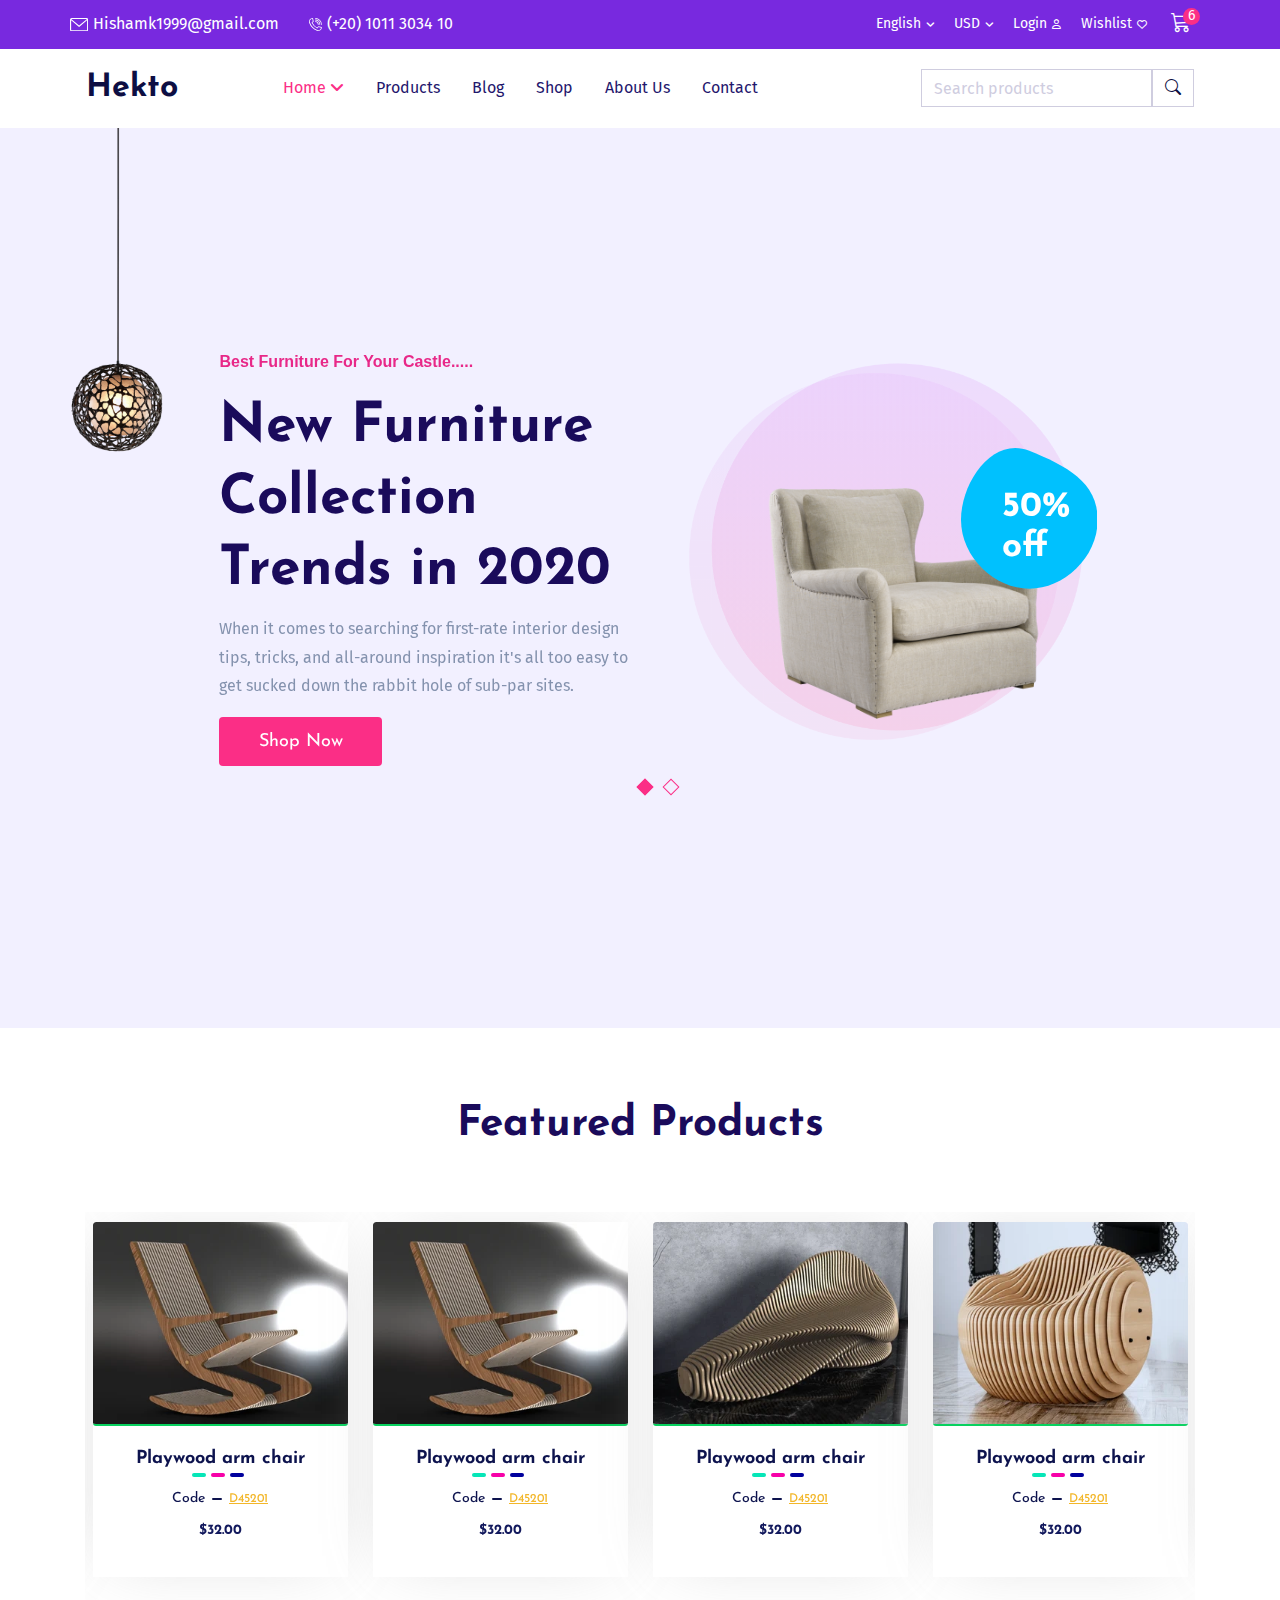
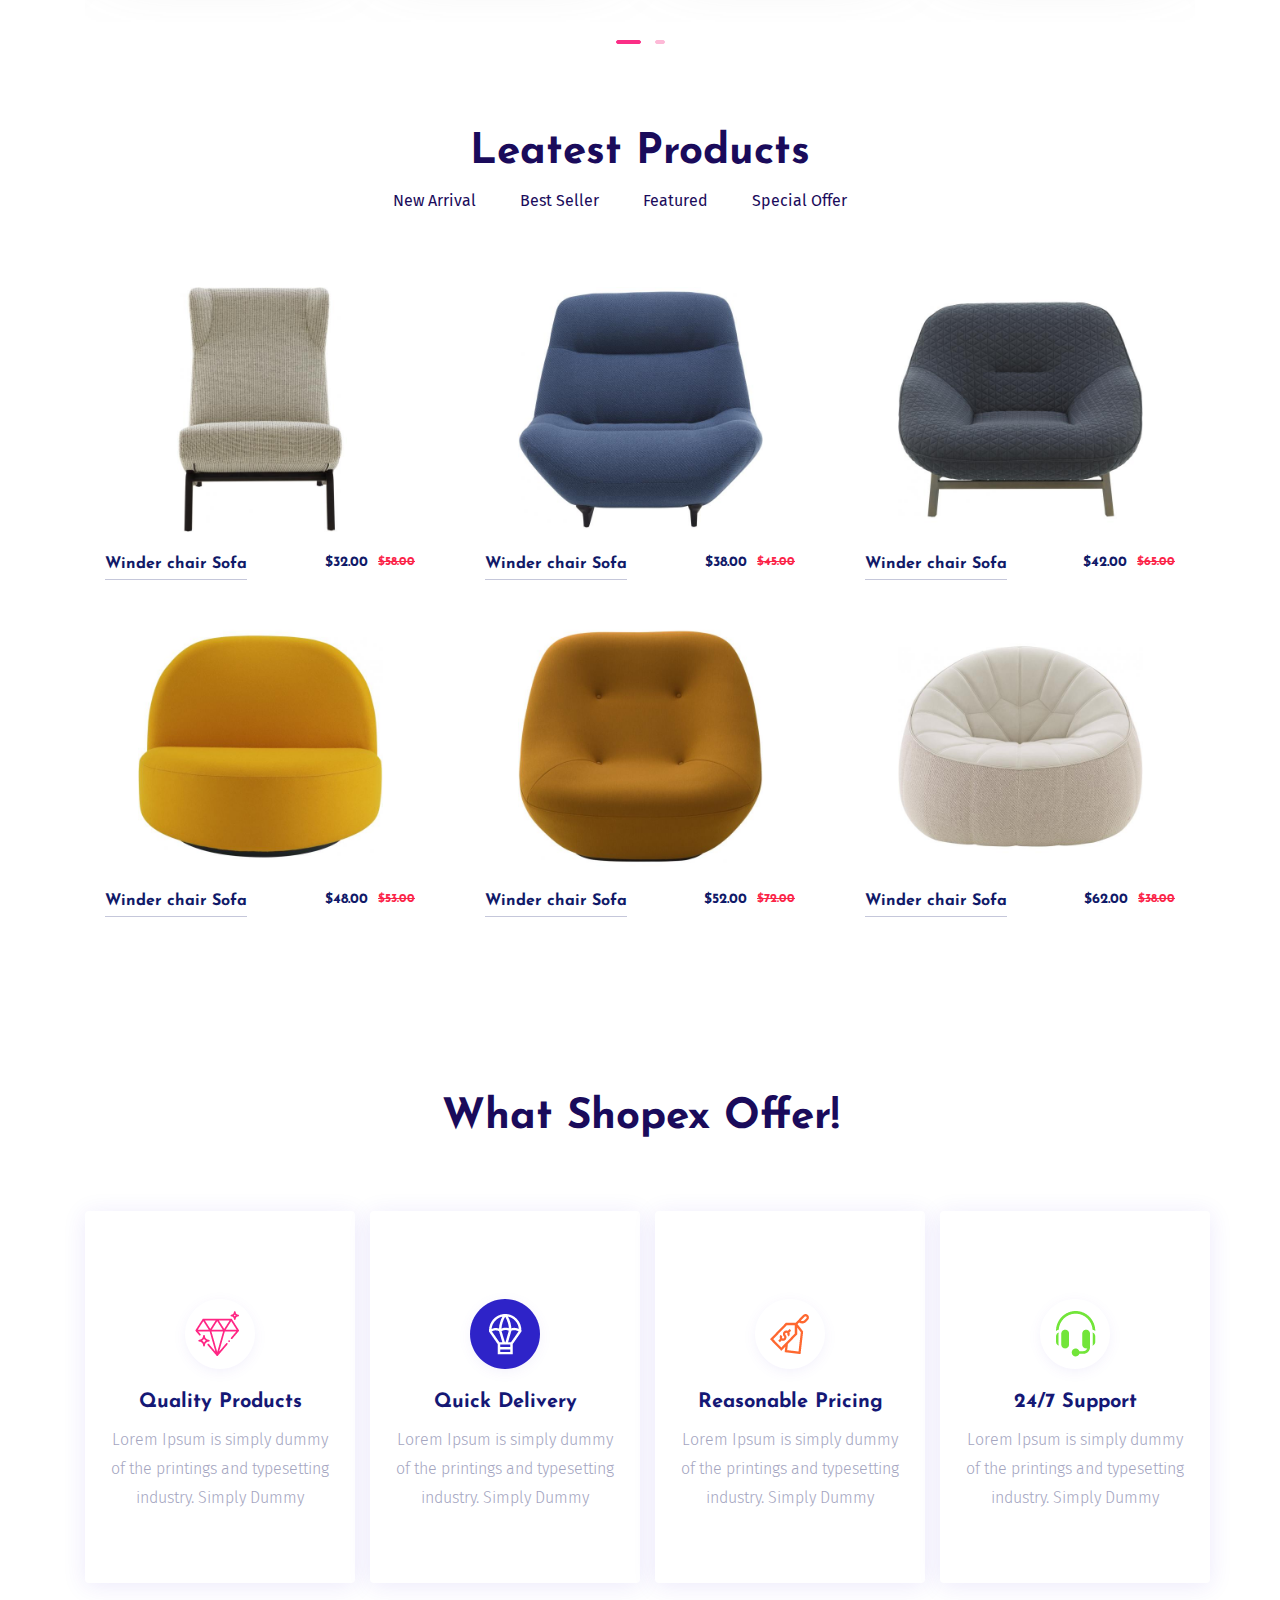
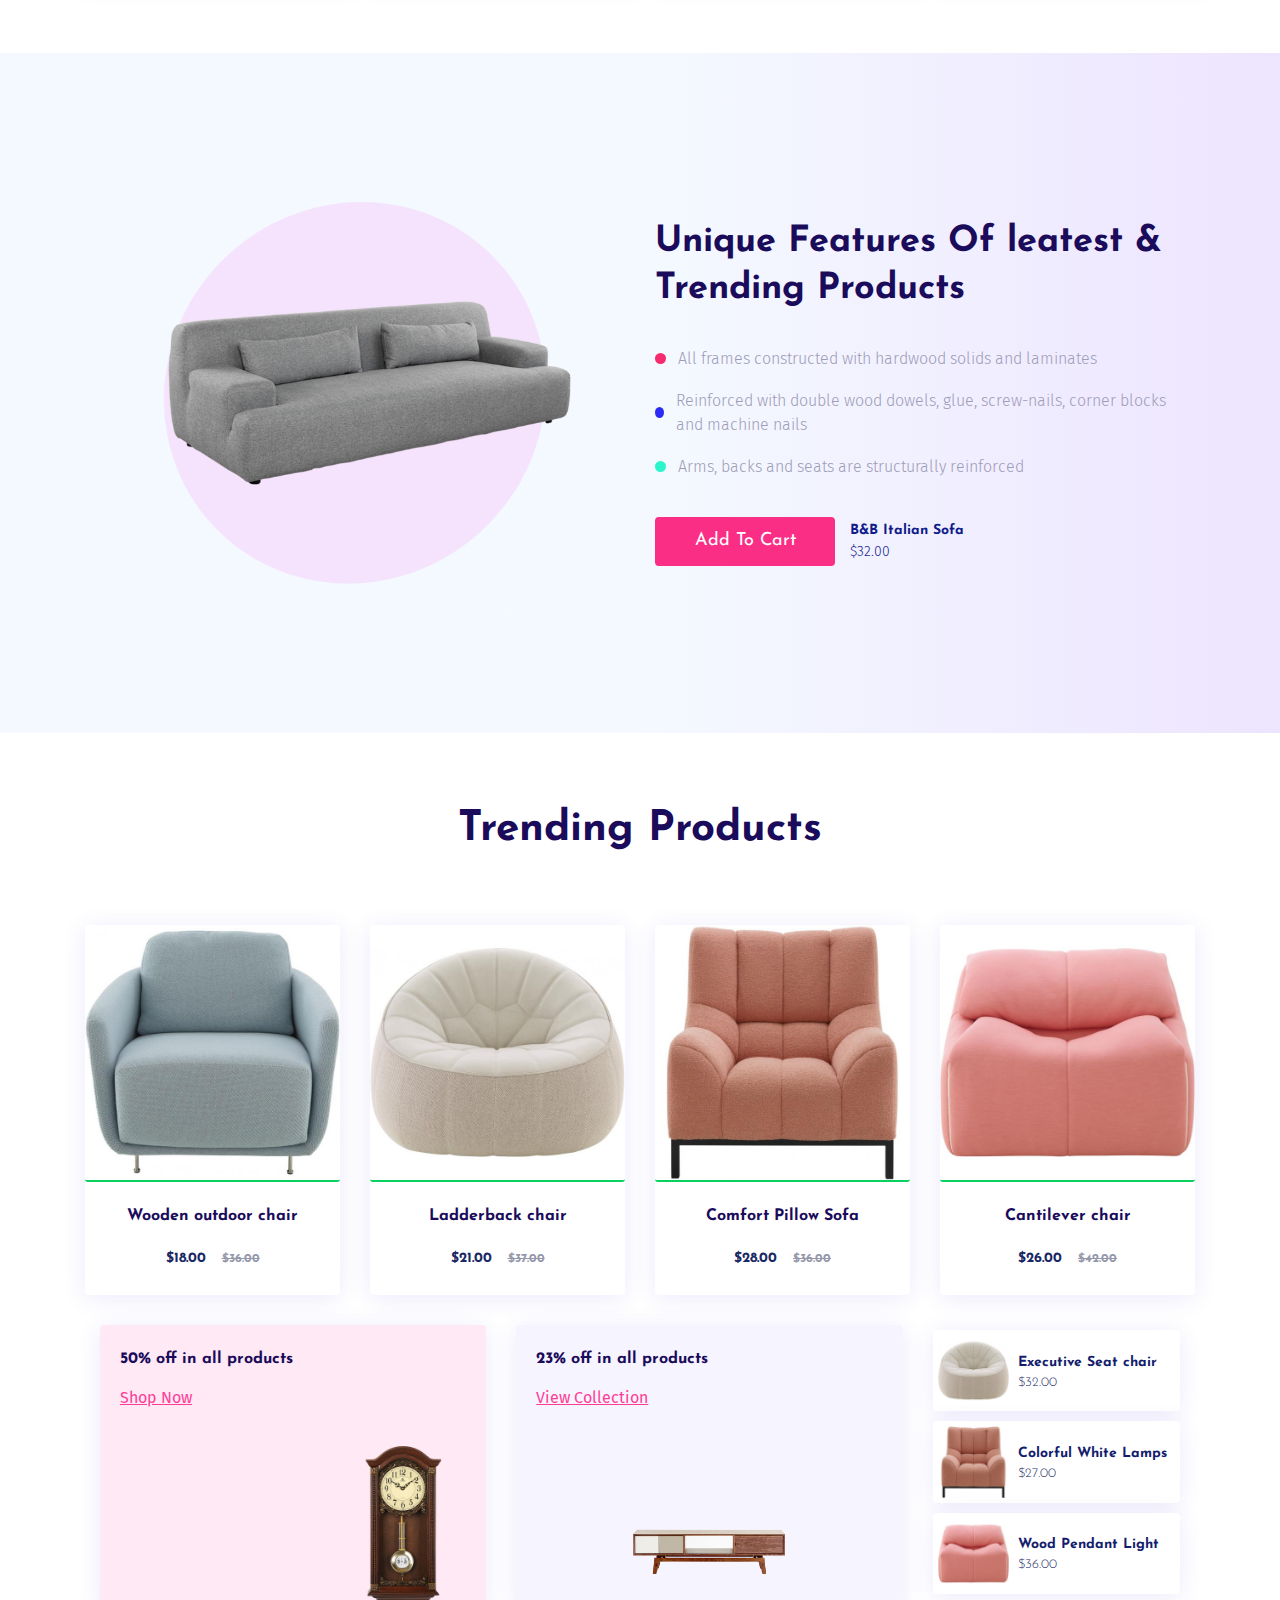
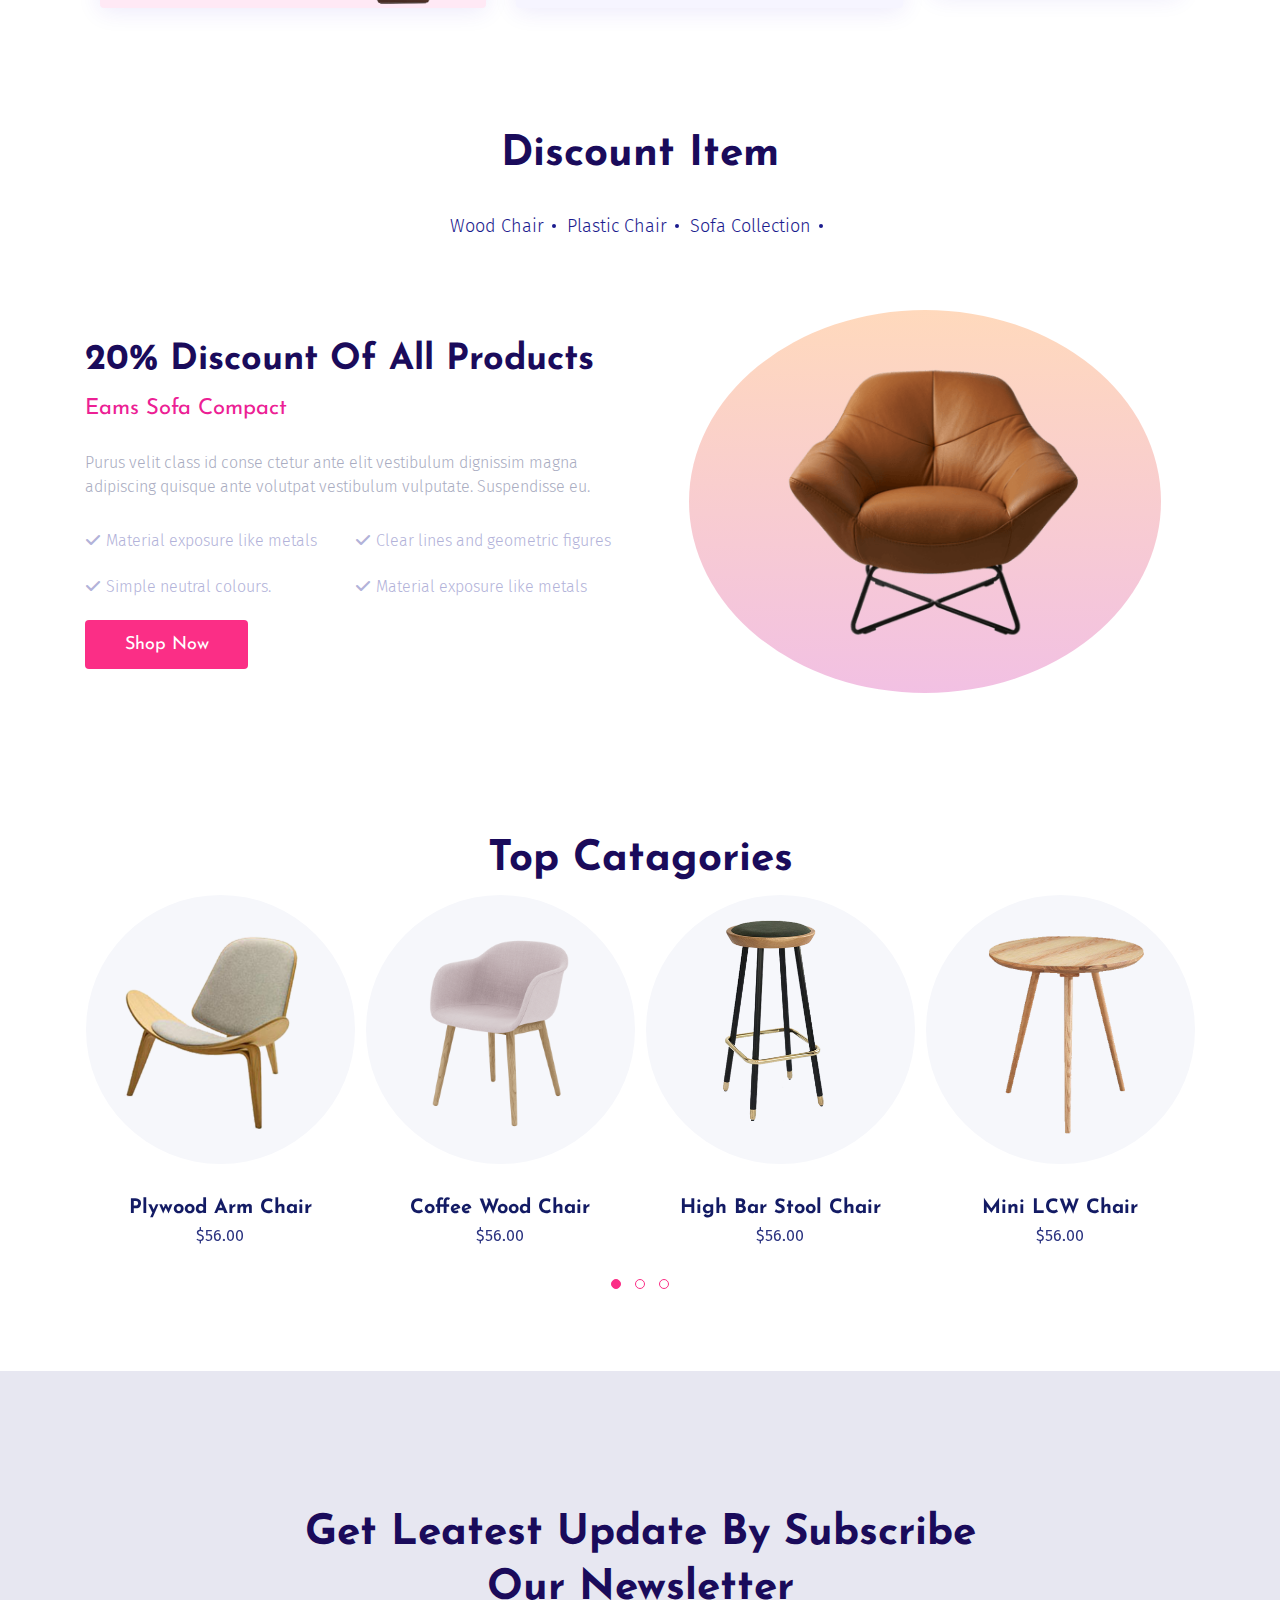
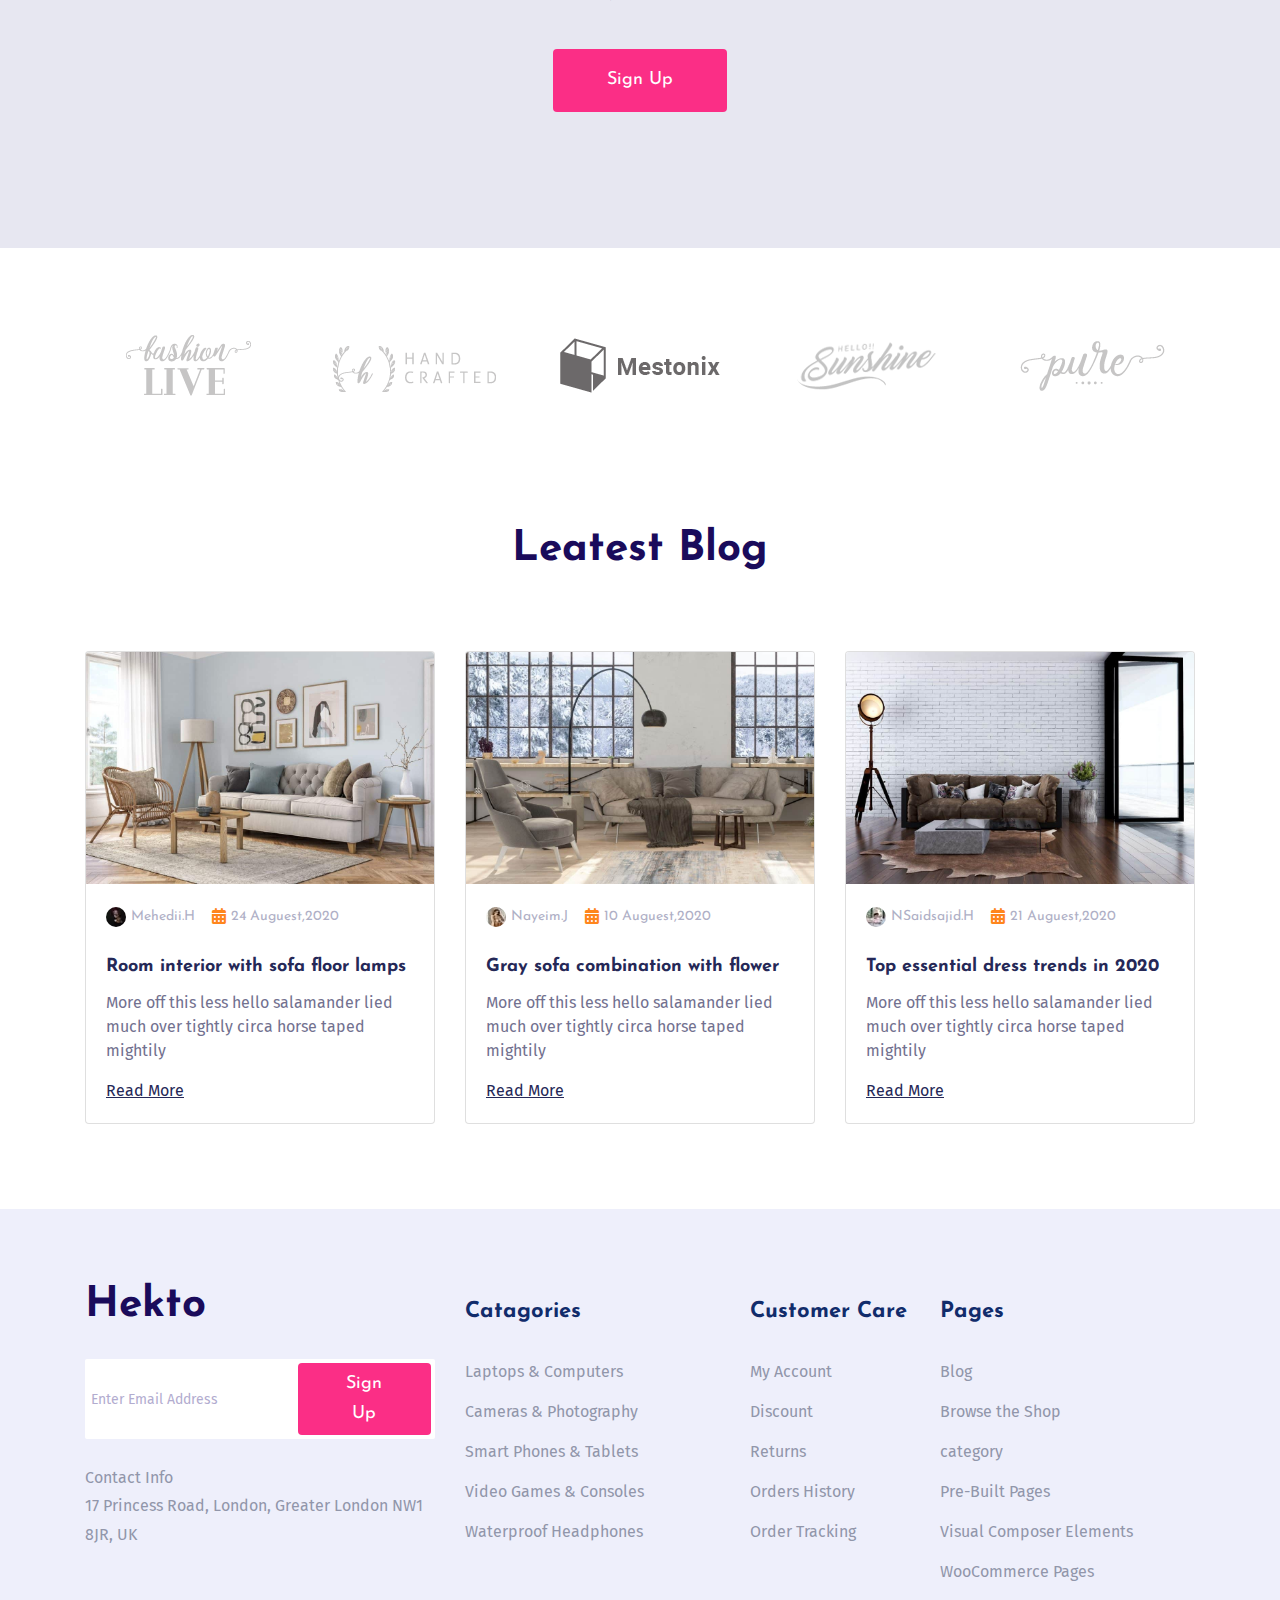
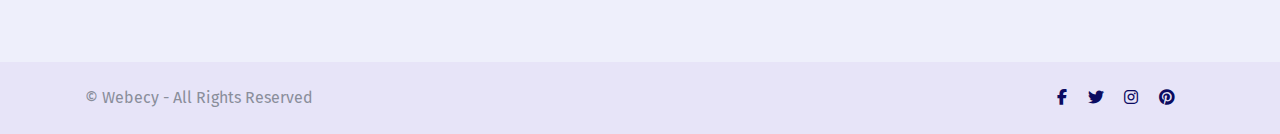
==== index.html @ 9f4d8d9c "remove index.html from HTML folder to the root path." ====
<!DOCTYPE html>
<html lang="en">

<head>
  <meta charset="UTF-8">
  <link rel="icon" href="../IMG/Page-icon/Thumbnail.png">
  <link rel="stylesheet" href="../CSS/Main/main.css">
  <meta name="viewport" content="width=device-width, initial-scale=1.0">
  <title>Hecto</title>
</head>

<body>
  <header>
    <div class="header__top">
      <div class="container">
        <div class="row main-row">
          <div class="col-xl-6 col-lg-6 col-md-6">
            <div class="contact-ctn row">
              <!-- mail -->
              <a href="mailto:xyz@abc.com" class="mail-ctn">
                <svg xmlns="http://www.w3.org/2000/svg" width="18.193" height="13.356" viewBox="0 0 18.193 13.356">
                  <defs>
                    <style>
                      .a {
                        fill: #fff;
                      }
                    </style>
                  </defs>
                  <path class="a"
                    d="M16.487,434.644H1.706A1.689,1.689,0,0,0,0,436.313v10.018A1.69,1.69,0,0,0,1.706,448H16.487a1.69,1.69,0,0,0,1.706-1.669V436.313A1.689,1.689,0,0,0,16.487,434.644Zm0,1.113a.562.562,0,0,1,.218.043L9.1,442.255,1.488,435.8a.562.562,0,0,1,.218-.043Zm0,11.13H1.706a.563.563,0,0,1-.569-.556v-9.355l7.587,6.436a.578.578,0,0,0,.745,0l7.587-6.436v9.355A.563.563,0,0,1,16.487,446.887Z"
                    transform="translate(0 -434.644)" />
                </svg>
                <span>
                  Hishamk1999@gmail.com
                </span>
              </a>
              <!-- Phone -->
              <a href="tel:+201011303410" class="tel-ctn">
                <svg xmlns="http://www.w3.org/2000/svg" width="12.846" height="12.975" viewBox="0 0 12.846 12.975">
                  <defs>
                    <style>
                      .a {
                        fill: #fff;
                      }
                    </style>
                  </defs>
                  <path class="a"
                    d="M9.233,512a3.536,3.536,0,0,1-1.228-.222,13.072,13.072,0,0,1-4.755-3.061,13.231,13.231,0,0,1-3.03-4.8,3.613,3.613,0,0,1-.181-1.764,3.677,3.677,0,0,1,1.872-2.694,3.546,3.546,0,0,1,1.713-.432.4.4,0,0,1,.392.32l.63,2.97a.407.407,0,0,1-.108.372l-1.077,1.087a10.617,10.617,0,0,0,4.683,4.73l1.077-1.087a.4.4,0,0,1,.368-.11l2.94.637a.4.4,0,0,1,.318.4,3.64,3.64,0,0,1-.428,1.73,3.7,3.7,0,0,1-1.117,1.267A3.563,3.563,0,0,1,9.233,512ZM3.3,499.853a2.777,2.777,0,0,0-1.988,1.2,2.819,2.819,0,0,0-.341,2.588,12.236,12.236,0,0,0,7.305,7.378,2.742,2.742,0,0,0,2.563-.344,2.809,2.809,0,0,0,1.184-2.008l-2.392-.518L8.51,509.282a.4.4,0,0,1-.455.08,11.42,11.42,0,0,1-5.443-5.5.409.409,0,0,1,.079-.459l1.125-1.136Z"
                    transform="translate(-0.001 -499.025)" />
                  <path class="a"
                    d="M12.445,505.918a.4.4,0,0,1-.4-.406,5.654,5.654,0,0,0-5.62-5.676.406.406,0,0,1,0-.811,6.349,6.349,0,0,1,4.541,1.9,6.478,6.478,0,0,1,1.882,4.587.4.4,0,0,1-.4.406Z"
                    transform="translate(-0.001 -499.025)" />
                  <path class="a"
                    d="M10.839,505.918a.4.4,0,0,1-.4-.406,4.039,4.039,0,0,0-4.014-4.054.406.406,0,0,1,0-.811,4.846,4.846,0,0,1,4.817,4.865A.4.4,0,0,1,10.839,505.918Z"
                    transform="translate(-0.001 -499.025)" />
                  <path class="a"
                    d="M9.234,505.918a.4.4,0,0,1-.4-.406,2.424,2.424,0,0,0-2.408-2.433.406.406,0,0,1,0-.811,3.231,3.231,0,0,1,3.211,3.244A.4.4,0,0,1,9.234,505.918Z"
                    transform="translate(-0.001 -499.025)" />
                </svg>
                <span>(+20) 1011 3034 10</span>
              </a>
            </div>
          </div>
          <div class="col-xl-6 col-lg-6 col-md-6">
            <div class="top-right-ctn row">
              <!-- language -->
              <div class="item lang">
                <a href="#">English</a>
                <i class="fa-solid fa-angle-down"></i>
                <div class="menu-drop lang-drop">
                  <ul>
                    <li>
                      <a href="#">Frinsh</a>
                    </li>
                    <li>
                      <a href="#">German</a>
                    </li>
                    <li>
                      <a href="#">Chines</a>
                    </li>
                  </ul>
                </div>
              </div>
              <!-- currency -->
              <div class="item usd">
                <a href="#">USD</a>
                <i class="fa-solid fa-angle-down"></i>
                <div class="menu-drop usd-drop">
                  <ul>
                    <li>
                      <a href="#">EUR</a>
                    </li>
                    <li>
                      <a href="#">JPY</a>
                    </li>
                    <li>
                      <a href="#">GBP</a>
                    </li>
                  </ul>
                </div>
              </div>
              <!-- login -->
              <div class="item login">
                <a href="../HTML/Login.html">Login</a>
                <i class="fa-regular fa-user"></i>
              </div>
              <!-- wishlist -->
              <div class="item Wishlist">
                <a href="#">Wishlist</a>
                <i class="fa-regular fa-heart"></i>
              </div>
              <!-- shop Cart -->
              <div class="item cart">
                <a href="../HTML/Shopping-Cart.html"><i class="bi bi-cart3"></i></a>
                <div class="items-count">
                  <a href="../HTML/Shopping-Cart.html" class="zero">6</a>
                </div>
              </div>
            </div>
          </div>
        </div>
      </div>
    </div>
    </div>
    <div class="nav-ctn">
      <nav class="navbar navbar-expand-lg navbar-light container">
        <a class="navbar-brand" href="../HTML/index.html">Hekto</a>

        <button class="navbar-toggler" type="button" data-toggle="collapse" data-target="#navbarSupportedContent"
          aria-controls="navbarSupportedContent" aria-expanded="false" aria-label="Toggle navigation">
          <span class="navbar-toggler-icon"></span>
        </button>

        <div class="collapse navbar-collapse" id="navbarSupportedContent">
          <ul class="navbar-nav mr-auto">

            <li class="nav-item active-home">
              <a class="nav-link" href="../HTML/index.html">Home <span class="sr-only">(current)</span><i
                  class="fa-solid fa-angle-down"></i></a>
            </li>
            <li class="nav-item ">
              <a class="nav-link" href="./shop.html">Products</a>
            </li>
            <li class="nav-item">
              <a class="nav-link" href="../HTML/Blog.html">Blog</a>
            </li>
            <li class="nav-item">
              <a class="nav-link" href="../HTML/shop.html">Shop</a>
            </li>
            <li class="nav-item">
              <a class="nav-link" href="../HTML/About-Us.html">About Us</a>
            </li>
            <li class="nav-item">
              <a class="nav-link" href="../HTML/contact.html">Contact</a>
            </li>
          </ul>
          <form class="form-inline my-2 my-lg-0">
            <input class="form-control " type="search" placeholder="Search products" aria-label="Search">
            <button class="btn btn-outline-success my-2 my-sm-0" type="submit">
              <i class="bi bi-search"></i>
            </button>
          </form>
        </div>
      </nav>
    </div>
  </header>
  <!-- Home section -->
  <section class="home pl-sm-3">
    <div class="home__container">
      <div class="chandeliers d-sm-none d-md-block">
        <img src="../IMG/Home_img/Chandelier-Light-Lamp-PNG-Transparent-Image.png" alt="chandeliers light lamp">
      </div>
      <div class="owl-carousel owl-theme" id="home-section">
        <div class="item">
          <div class="row">
            <div class="col-xl-6 col-lg-6 col-md-12 col-sm-12 left-side">
              <div class="left-card">
                <p>Best Furniture For Your Castle.....</p>
                <h1>New Furniture Collection Trends in 2020</h1>
                <p class="descr">
                  When it comes to searching for first-rate interior design tips, tricks, and all-around inspiration
                  it's all too easy to
                  get sucked down the rabbit hole of sub-par sites.
                </p>
                <a href="product_details.html" class="btn btn-global">Shop Now</a>
              </div>
            </div>
            <div class="col-xl-6 col-lg-6 col-md-12 col-sm-12">
              <div class="right-card">
                <div class="back-img">
                  <div class="z-0-img">
                    <img src="../IMG/Home_img/shape.png" alt="background of chair">
                  </div>
                  <div class="z-1-img">
                    <img src="../IMG/Home_img/Grey-Armchair-PNG-File.png" alt="Sofa img">
                  </div>
                  <div class="z-2-img">
                    <img src="../IMG/Home_img/Path 16826.png" alt="50% off shape">
                    <p>50%<br> off
                    </p>
                  </div>
                </div>
              </div>
            </div>
          </div>
        </div>
        <div class="item">
          <div class="row">
            <div class="col-xl-6 col-lg-6 col-md-12 col-sm-12 left-side">
              <div class="left-card">
                <p>Best Furniture For Your Castle.....</p>
                <h1>New Furniture Colection Trends in 2020</h1>
                <p class="descr">
                  When it comes to searching for first-rate interior design tips, tricks, and all-around inspiration
                  it's all too easy to
                  get sucked down the rabbit hole of sub-par sites.
                </p>
                <a href="/HTML/product_details.html" class="btn btn-global">Shop Now</a>
              </div>
            </div>
            <div class="col-xl-6 col-lg-6 col-md-12 col-sm-12">
              <div class="right-card">
                <div class="back-img">
                  <div class="z-0-img">
                    <img src="../IMG/Home_img/shape.png" alt="background of chair">
                  </div>
                  <div class="z-1-img">
                    <img src="../IMG/Home_img/Grey-Armchair-PNG-File.png" alt="Sofa img">
                  </div>
                  <div class="z-2-img">
                    <img src="../IMG/Home_img/Path 16826.png" alt="50% off shape">
                    <p>50%<br> off
                    </p>
                  </div>
                </div>
              </div>
            </div>
          </div>
        </div>
      </div>
    </div>
  </section>
  <!-- End Home section -->
  <!-- Featured Products section-->
  <section class="Featured-Products">
    <h2>Featured Products</h2>
    <div class="container">
      <div class="owl-carousel owl-theme" id="Featured">
        <div class="item">
          <div class="card">
            <div class="card-img">
              <img src="../IMG/Featured_products-img/playwood-2.webp" class="card-img-top" alt="arm chair img">
              <div class="overlay-icon">
                <div class="icon">
                  <button class="cart">
                    <i class=" bi bi-cart3 fa-stack"></i>
                  </button>
                </div>
                <div class="icon">
                  <button class="heart">
                    <i class="bi bi-suit-heart"></i>
                  </button>
                </div>
                <div class="icon">
                  <button class="zoom">
                    <i class="bi bi-zoom-in"></i>
                  </button>
                </div>
              </div>
              <div class="overlay-btn">
                <a href="/HTML/product_details.html" class="btn btn-global">View Details</a>
              </div>
            </div>
            <div class="card-body">
              <a href="/HTML/product_details.html" class="card-title">Playwood arm chair</a>
              <div class="chair-color">
                <button class="s-1"></button>
                <button class="s-2"></button>
                <button class="s-3"></button>
              </div>
              <div class="code">
                <p>Code <span class="dash"></span><span class="code-num"> D45201</span></p>
              </div>
              <p class="price">$32.00</p>
            </div>
          </div>
        </div>
        <div class="item">
          <div class="card">
            <div class="card-img">
              <img src="../IMG/Featured_products-img/playwood-2.webp" class="card-img-top" alt="arm chair img">
              <div class="overlay-icon">
                <div class="icon">
                  <button class="cart">
                    <i class=" bi bi-cart3 fa-stack"></i>
                  </button>
                </div>
                <div class="icon">
                  <button class="heart">
                    <i class="bi bi-suit-heart"></i>
                  </button>
                </div>
                <div class="icon">
                  <button class="zoom">
                    <i class="bi bi-zoom-in"></i>
                  </button>
                </div>
              </div>
              <div class="overlay-btn">
                <a href="/HTML/product_details.html" class="btn btn-global">View Details</a>
              </div>
            </div>
            <div class="card-body">
              <a href="/HTML/product_details.html" class="card-title">Playwood arm chair</a>
              <div class="chair-color">
                <button class="s-1"></button>
                <button class="s-2"></button>
                <button class="s-3"></button>
              </div>
              <div class="code">
                <p>Code <span class="dash"></span><span class="code-num"> D45201</span></p>
              </div>
              <p class="price">$32.00</p>
            </div>
          </div>
        </div>
        <div class="item">
          <div class="card">
            <div class="card-img">
              <img src="../IMG/Featured_products-img/playwood-3.webp" class="card-img-top" alt="arm chair img">
              <div class="overlay-icon">
                <div class="icon">
                  <button class="cart">
                    <i class=" bi bi-cart3 fa-stack"></i>
                  </button>
                </div>
                <div class="icon">
                  <button class="heart">
                    <i class="bi bi-suit-heart"></i>
                  </button>
                </div>
                <div class="icon">
                  <button class="zoom">
                    <i class="bi bi-zoom-in"></i>
                  </button>
                </div>
              </div>
              <div class="overlay-btn">
                <a href="/HTML/product_details.html" class="btn btn-global">View Details</a>
              </div>
            </div>
            <div class="card-body">
              <a href="/HTML/product_details.html" class="card-title">Playwood arm chair</a>
              <div class="chair-color">
                <button class="s-1"></button>
                <button class="s-2"></button>
                <button class="s-3"></button>
              </div>
              <div class="code">
                <p>Code <span class="dash"></span><span class="code-num"> D45201</span></p>
              </div>
              <p class="price">$32.00</p>
            </div>
          </div>
        </div>
        <div class="item">
          <div class="card">
            <div class="card-img">
              <img src="../IMG/Featured_products-img/playwood-4.webp" class="card-img-top" alt="arm chair img">
              <div class="overlay-icon">
                <div class="icon">
                  <button class="cart">
                    <i class=" bi bi-cart3 fa-stack"></i>
                  </button>
                </div>
                <div class="icon">
                  <button class="heart">
                    <i class="bi bi-suit-heart"></i>
                  </button>
                </div>
                <div class="icon">
                  <button class="zoom">
                    <i class="bi bi-zoom-in"></i>
                  </button>
                </div>

              </div>
              <div class="overlay-btn">
                <a href="/HTML/product_details.html" class="btn btn-global">View Details</a>
              </div>
            </div>
            <div class="card-body">
              <a href="/HTML/product_details.html" class="card-title">Playwood arm chair</a>
              <div class="chair-color">
                <button class="s-1"></button>
                <button class="s-2"></button>
                <button class="s-3"></button>
              </div>
              <div class="code">
                <p>Code <span class="dash"></span><span class="code-num"> D45201</span></p>
              </div>
              <p class="price">$32.00</p>
            </div>
          </div>
        </div>
        <div class="item">
          <div class="card">
            <div class="card-img">
              <img src="../IMG/Featured_products-img/playwood-5.webp" class="card-img-top" alt="arm chair img">
              <div class="overlay-icon">
                <div class="icon">
                  <button class="cart">
                    <i class=" bi bi-cart3 fa-stack"></i>
                  </button>
                </div>
                <div class="icon">
                  <button class="heart">
                    <i class="bi bi-suit-heart"></i>
                  </button>
                </div>
                <div class="icon">
                  <button class="zoom">
                    <i class="bi bi-zoom-in"></i>
                  </button>
                </div>

              </div>
              <div class="overlay-btn">
                <a href="/HTML/product_details.html" class="btn btn-global">View Details</a>
              </div>
            </div>
            <div class="card-body">
              <a href="/HTML/product_details.html" class="card-title">Playwood arm chair</a>
              <div class="chair-color">
                <button class="s-1"></button>
                <button class="s-2"></button>
                <button class="s-3"></button>
              </div>
              <div class="code">
                <p>Code <span class="dash"></span><span class="code-num"> D45201</span></p>
              </div>
              <p class="price">$32.00</p>
            </div>
          </div>
        </div>
      </div>
    </div>
  </section>
  <!-- End Featured Products section-->
  <!-- Leatest Products section  -->
  <section class="Leatest-Products">
    <div class="tittle">
      <h2>Leatest Products</h2>
    </div>
    <div class="Leatest-Products__nav">
      <a href="#">New Arrival</a>
      <a href="#">Best Seller</a>
      <a href="#">Featured</a>
      <a href="#">Special Offer</a>
    </div>
    <div class="container">
      <div class="row">
        <!-- six colums here-->
        <div class="col-xl-4 col-lg-4 col-md-6 col-sm-12">
          <div class="item">
            <div class="card">
              <div class="card__img">
                <img src="../IMG/Leatest-Products/chair-1.jpg" class="card-img-top" alt="chair one img">
                <div class="overlay-hover d-flex flex-column align-items-center justify-content-around">
                  <img src="../IMG/Leatest-Products/sale.png" alt="sale flag">
                  <div class="row flex-column">
                    <div class="icon">
                      <button class="cart">
                        <i class=" bi bi-cart3 fa-stack"></i>
                      </button>
                    </div>
                    <div class="icon">
                      <button class="heart">
                        <i class="bi bi-suit-heart"></i>
                      </button>
                    </div>
                    <div class="icon">
                      <button class="zoom">
                        <i class="bi bi-zoom-in"></i>
                      </button>
                    </div>
                  </div>
                </div>
              </div>
              <div class="card-body">
                <a href="/HTML/product_details.html" class="card-title">Winder chair Sofa</a>
                <div class="price">
                  <p class="new-price">$32.00</p>
                  <p class="old-price"><s>$58.00</s></p>
                </div>
              </div>
            </div>
          </div>
        </div>
        <div class="col-xl-4 col-lg-4 col-md-6 col-sm-12">
          <div class="item">
            <div class="card">
              <div class="card__img">
                <img src="../IMG/Leatest-Products/chair-2.jpg" class="card-img-top" alt="chair img two">
                <div class="overlay-hover d-flex flex-column align-items-center justify-content-around">
                  <img src="../IMG/Leatest-Products/sale.png" alt="sale flag">
                  <div class="row flex-column">
                    <div class="icon">
                      <button class="cart">
                        <i class=" bi bi-cart3 fa-stack"></i>
                      </button>
                    </div>
                    <div class="icon">
                      <button class="heart">
                        <i class="bi bi-suit-heart"></i>
                      </button>
                    </div>
                    <div class="icon">
                      <button class="zoom">
                        <i class="bi bi-zoom-in"></i>
                      </button>
                    </div>
                  </div>
                </div>
              </div>
              <div class="card-body">
                <a href="/HTML/product_details.html" class="card-title">Winder chair Sofa</a>
                <div class="price">
                  <p class="new-price">$38.00</p>
                  <p class="old-price"><s>$45.00</s></p>
                </div>
              </div>
            </div>
          </div>
        </div>
        <div class="col-xl-4 col-lg-4 col-md-6 col-sm-12">
          <div class="item">
            <div class="card">
              <div class="card__img">
                <img src="../IMG/Leatest-Products/chair-3.jpg" class="card-img-top" alt="chair img 3">
                <div class="overlay-hover d-flex flex-column align-items-center justify-content-around">
                  <img src="../IMG/Leatest-Products/sale.png" alt="sale flag">
                  <div class="row flex-column">
                    <div class="icon">
                      <button class="cart">
                        <i class=" bi bi-cart3 fa-stack"></i>
                      </button>
                    </div>
                    <div class="icon">
                      <button class="heart">
                        <i class="bi bi-suit-heart"></i>
                      </button>
                    </div>
                    <div class="icon">
                      <button class="zoom">
                        <i class="bi bi-zoom-in"></i>
                      </button>
                    </div>
                  </div>
                </div>
              </div>
              <div class="card-body">
                <a href="/HTML/product_details.html" class="card-title">Winder chair Sofa</a>
                <div class="price">
                  <p class="new-price">$42.00</p>
                  <p class="old-price"><s>$65.00</s></p>
                </div>
              </div>
            </div>
          </div>
        </div>
        <div class="col-xl-4 col-lg-4 col-md-6 col-sm-12">
          <div class="item">
            <div class="card">
              <div class="card__img">
                <img src="../IMG/Leatest-Products/chair-4.jpg" class="card-img-top" alt="chair img 4">
                <div class="overlay-hover d-flex flex-column align-items-center justify-content-around">
                  <img src="../IMG/Leatest-Products/sale.png" alt="sale flag">
                  <div class="row flex-column">
                    <div class="icon">
                      <button class="cart">
                        <i class=" bi bi-cart3 fa-stack"></i>
                      </button>
                    </div>
                    <div class="icon">
                      <button class="heart">
                        <i class="bi bi-suit-heart"></i>
                      </button>
                    </div>
                    <div class="icon">
                      <button class="zoom">
                        <i class="bi bi-zoom-in"></i>
                      </button>
                    </div>
                  </div>
                </div>
              </div>
              <div class="card-body">
                <a href="/HTML/product_details.html" class="card-title">Winder chair Sofa</a>
                <div class="price">
                  <p class="new-price">$48.00</p>
                  <p class="old-price"><s>$53.00</s></p>
                </div>
              </div>
            </div>
          </div>
        </div>
        <div class="col-xl-4 col-lg-4 col-md-6 col-sm-12">
          <div class="item">
            <div class="card">
              <div class="card__img">
                <img src="../IMG/Leatest-Products/chair-5.jpg" class="card-img-top" alt="chair img 5">
                <div class="overlay-hover d-flex flex-column align-items-center justify-content-around">
                  <img src="../IMG/Leatest-Products/sale.png" alt="sale flag">
                  <div class="row flex-column">
                    <div class="icon">
                      <button class="cart">
                        <i class=" bi bi-cart3 fa-stack"></i>
                      </button>
                    </div>
                    <div class="icon">
                      <button class="heart">
                        <i class="bi bi-suit-heart"></i>
                      </button>
                    </div>
                    <div class="icon">
                      <button class="zoom">
                        <i class="bi bi-zoom-in"></i>
                      </button>
                    </div>
                  </div>
                </div>
              </div>
              <div class="card-body">
                <a href="/HTML/product_details.html" class="card-title">Winder chair Sofa</a>
                <div class="price">
                  <p class="new-price">$52.00</p>
                  <p class="old-price"><s>$72.00</s></p>
                </div>
              </div>
            </div>
          </div>
        </div>
        <div class="col-xl-4 col-lg-4 col-md-6 col-sm-12">
          <div class="item">
            <div class="card">
              <div class="card__img">
                <img src="../IMG/Leatest-Products/chair-6.jpg" class="card-img-top" alt="chair img 6">
                <div class="overlay-hover d-flex flex-column align-items-center justify-content-around">
                  <img src="../IMG/Leatest-Products/sale.png" alt="sale flag">
                  <div class="row flex-column">
                    <div class="icon">
                      <button class="cart">
                        <i class=" bi bi-cart3 fa-stack"></i>
                      </button>
                    </div>
                    <div class="icon">
                      <button class="heart">
                        <i class="bi bi-suit-heart"></i>
                      </button>
                    </div>
                    <div class="icon">
                      <button class="zoom">
                        <i class="bi bi-zoom-in"></i>
                      </button>
                    </div>
                  </div>
                </div>
              </div>
              <div class="card-body">
                <a href="/HTML/product_details.html" class="card-title">Winder chair Sofa</a>
                <div class="price">
                  <p class="new-price">$62.00</p>
                  <p class="old-price"><s>$38.00</s></p>
                </div>
              </div>
            </div>
          </div>
        </div>
      </div>
    </div>
  </section>
  <!-- End Leatest Products section  -->
  <!-- Shopex Offer! section -->
  <section class="Shopex">
    <div class="container">
      <div class="title">
        <h2>What Shopex Offer!</h2>
      </div>
      <div class="row">
        <div class="col-xl-3 col-lg-5 col-md-6 col-sm-6 colum">
          <div class="card">
            <div class="card-body">
              <div class="card-img">
                <img src="../IMG/Shopex Offer/icon-1.png" alt="quality product icon">
              </div>
              <h5 class="card-title">Quality Products</h5>
              <p class="card-text">Lorem Ipsum is simply dummy of the printings and typesetting industry. Simply Dummy
              </p>
            </div>
          </div>
        </div>
        <div class="col-xl-3 col-lg-5 col-md-6 col-sm-6 colum">
          <div class="card">
            <div class="card-body">
              <div class="card-img">
                <img src="../IMG/Shopex Offer/icon-2.png" alt="Quick Delivery icon">
              </div>
              <h5 class="card-title">Quick Delivery</h5>
              <p class="card-text">Lorem Ipsum is simply dummy of the printings and typesetting industry. Simply Dummy
              </p>
            </div>
          </div>
        </div>
        <div class="col-xl-3 col-lg-5 col-md-6 col-sm-6 colum">
          <div class="card">
            <div class="card-body">
              <div class="card-img">
                <img src="../IMG/Shopex Offer/icon-3.png" alt="Reasonable Pricing icon">
              </div>
              <h5 class="card-title">Reasonable Pricing</h5>
              <p class="card-text">Lorem Ipsum is simply dummy of the printings and typesetting industry. Simply Dummy
              </p>
            </div>
          </div>
        </div>
        <div class="col-xl-3 col-lg-5 col-md-6 col-sm-6 colum">
          <div class="card">
            <div class="card-body">
              <div class="card-img">
                <img src="../IMG/Shopex Offer/icon-4.png" alt="Quick Delivery icon">
              </div>
              <h5 class="card-title">24/7 Support</h5>
              <p class="card-text">Lorem Ipsum is simply dummy of the printings and typesetting industry. Simply Dummy
              </p>
            </div>
          </div>
        </div>
      </div>
    </div>
  </section>
  <!-- End Shopex Offer! section -->
  <!-- Unique Features section -->
  <section class="Unique">
    <div class="container">
      <div class="row">
        <div class="col-xl-6 col-lg-6 col-md-12 col-sm-12">
          <div class="circle-ctn">
            <img src="../IMG/Unique-Features/Circle.png" alt="circle back gronud img">
            <div class="ovelay-sofa">
              <img src="../IMG/Unique-Features/Grey-Fabric-Sofa-PNG.png" alt="Grey Fabric Sofa img">
            </div>
          </div>
        </div>
        <div class="col-xl-6 col-lg-6 col-md-12 col-sm-12 right">
          <div class="right-ctn">
            <h2>Unique Features Of leatest & Trending Products</h2>
            <span class="proprty">
              <span class="cir c-1"></span>
              <p>All frames constructed with hardwood solids and laminates</p>
            </span>
            <span class="proprty">
              <span class="cir c-2"></span>
              <p>Reinforced with double wood dowels, glue, screw-nails, corner blocks and machine nails</p>
            </span>
            <span class="proprty">
              <span class="cir c-3"></span>
              <p>Arms, backs and seats are structurally reinforced</p>
            </span>
            <div class="footer">
              <button type="button" class="btn btn-global" id="liveToastBtn">Add To Cart</button>

              <div class="position-fixed bottom-0 right-0 p-3" style="z-index: 5; right: 0; bottom: 0;">
                <div id="liveToast" class="toast hide" role="alert" aria-live="assertive" aria-atomic="true"
                  data-delay="2000">
                  <div class="toast-header">
                    <strong class="mr-auto">Hello</strong>
                    <small>NOW</small>
                    <button type="button" class="ml-2 mb-1 close" data-dismiss="toast" aria-label="Close">
                      <span aria-hidden="true">&times;</span>
                    </button>
                  </div>
                  <div class="toast-body">
                    Hello, The product are add to the cart.
                  </div>
                </div>
              </div>
              <span class=" data">
                <p class="sofa-type">B&B Italian Sofa</p>
                <p class="price">$32.00</p>
              </span>
            </div>
          </div>
        </div>
      </div>
    </div>
  </section>
  <!-- End Unique Features section -->
  <!-- Trending Products -->
  <section class="trending-products">
    <div class="container">
      <div class="title">
        <h2>Trending Products</h2>
      </div>
      <!-- cards container-->
      <div class="row top-row">
        <div class="col-xl-3 col-lg-3 col-md-4 col-sm-6">
          <div class="card">
            <div class="card-img">
              <img src="../IMG/Trending-Products/chair-1.jpg" class="card-img-top" alt="arm chair img">
              <div class="overlay-icon">
                <div class="icon">
                  <button class="cart">
                    <i class=" bi bi-cart3 fa-stack"></i>
                  </button>
                </div>
                <div class="icon">
                  <button class="heart">
                    <i class="bi bi-suit-heart"></i>
                  </button>
                </div>
                <div class="icon">
                  <button class="zoom">
                    <i class="bi bi-zoom-in"></i>
                  </button>
                </div>
              </div>
            </div>
            <div class="card-body">
              <a href="/HTML/product_details.html" class="card-title">Wooden outdoor chair</a>
              <div class="price">
                <p>$18.00</p>
                <s>$36.00</s>
              </div>
            </div>
          </div>
        </div>
        <div class="col-xl-3 col-lg-3 col-md-4 col-sm-6">
          <div class="card">
            <div class="card-img">
              <img src="../IMG/Trending-Products/chair-2.jpg" class="card-img-top" alt="arm chair img">
              <div class="overlay-icon">
                <div class="icon">
                  <button class="cart">
                    <i class=" bi bi-cart3 fa-stack"></i>
                  </button>
                </div>
                <div class="icon">
                  <button class="heart">
                    <i class="bi bi-suit-heart"></i>
                  </button>
                </div>
                <div class="icon">
                  <button class="zoom">
                    <i class="bi bi-zoom-in"></i>
                  </button>
                </div>
              </div>
            </div>
            <div class="card-body">
              <a href="/HTML/product_details.html" class="card-title">Ladderback chair</a>
              <div class="price">
                <p>$21.00</p>
                <s>$37.00</s>
              </div>
            </div>
          </div>
        </div>
        <div class="col-xl-3 col-lg-3 col-md-4 col-sm-6">
          <div class="card">
            <div class="card-img">
              <img src="../IMG/Trending-Products/chair-3.jpg" class="card-img-top" alt="arm chair img">
              <div class="overlay-icon">
                <div class="icon">
                  <button class="cart">
                    <i class=" bi bi-cart3 fa-stack"></i>
                  </button>
                </div>
                <div class="icon">
                  <button class="heart">
                    <i class="bi bi-suit-heart"></i>
                  </button>
                </div>
                <div class="icon">
                  <button class="zoom">
                    <i class="bi bi-zoom-in"></i>
                  </button>
                </div>
              </div>
            </div>
            <div class="card-body">
              <a href="/HTML/product_details.html" class="card-title">Comfort Pillow Sofa</a>
              <div class="price">
                <p>$28.00</p>
                <s>$36.00</s>
              </div>
            </div>
          </div>
        </div>
        <div class="col-xl-3 col-lg-3 col-md-4 col-sm-6">
          <div class="card">
            <div class="card-img">
              <img src="../IMG/Trending-Products/chair-4.jpg" class="card-img-top" alt="arm chair img">
              <div class="overlay-icon">
                <div class="icon">
                  <button class="cart">
                    <i class=" bi bi-cart3 fa-stack"></i>
                  </button>
                </div>
                <div class="icon">
                  <button class="heart">
                    <i class="bi bi-suit-heart"></i>
                  </button>
                </div>
                <div class="icon">
                  <button class="zoom">
                    <i class="bi bi-zoom-in"></i>
                  </button>
                </div>
              </div>
            </div>
            <div class="card-body">
              <a href="/HTML/product_details.html" class="card-title">Cantilever chair</a>
              <div class="price">
                <p>$26.00</p>
                <s>$42.00</s>
              </div>
            </div>
          </div>
        </div>
      </div>
      <!-- second row-->
      <div class="row bottom-row">
        <div class="col-xl-9 col-lg-9 col-md-12 ">
          <div class="row">
            <div class="col-xl-6 col-lg-6 col-md-6 col-sm-12 ">
              <div class="card card-1">
                <div class="card-body">
                  <h6 class="card-title">50% off in all products</h6>
                  <a href="/HTML/shop.html">Shop Now</a>
                </div>
                <div class="card-img">
                  <img src="../IMG/Trending-Products/Mantel-Clock.png" alt="Modern Mentel clock">
                </div>
              </div>
            </div>
            <div class="col-xl-6 col-lg-6 col-md-6 col-sm-12 ">
              <div class="card card-2">
                <div class="card-body">
                  <h6 class="card-title">23% off in all products</h6>
                  <a href="/HTML/shop.html">View Collection</a>
                </div>
                <div class="card-img">
                  <img src="../IMG/Trending-Products/tv-Table.png" alt="Modern Mentel clock">
                </div>
              </div>
            </div>
          </div>
        </div>
        <div class="col-xl-3 col-lg-3 col-md-6 col-sm-12 ">
          <div class="row bottom-row__right">
            <div class="col-xl-12 d-flex align-items-center">
              <div class="card">
                <img src="../IMG/Trending-Products/chair-2.jpg" alt="">
                <div class="content">
                  <a href="/HTML/product_details.html">Executive Seat chair</a>
                  <p>$32.00</p>
                </div>
              </div>
            </div>
            <div class="col-xl-12 d-flex align-items-center">
              <div class="card">
                <img src="../IMG/Trending-Products/chair-3.jpg" alt="">
                <div class="content">
                  <a href="/HTML/product_details.html">Colorful White Lamps</a>
                  <p>$27.00</p>
                </div>
              </div>
            </div>
            <div class="col-xl-12 d-flex align-items-center">
              <div class="card">
                <img src="../IMG/Trending-Products/chair-4.jpg" alt="">
                <div class="content">
                  <a href="/HTML/product_details.html">Wood Pendant Light</a>
                  <p>$36.00</p>
                </div>
              </div>
            </div>
          </div>
        </div>
      </div>
    </div>
  </section>
  <!-- End Trending Products -->
  <!-- Discount Item -->
  <section class="discount-item">
    <div class="container">
      <div class="header">
        <h2>Discount Item</h2>
        <div class="links">
          <a href="#">Wood Chair <p></p></a>
          <a href="#">Plastic Chair <p></p></a>
          <a href="#">Sofa Collection <p></p></a>
        </div>
      </div>
      <div class="row align-items-center">
        <div class="col-xl-6 col-lg-6 col-md-12 col-sm-12 left">
          <h2>20% Discount Of All Products</h2>
          <h6>Eams Sofa Compact</h6>
          <p>Purus velit class id conse ctetur ante elit vestibulum dignissim magna adipiscing quisque ante volutpat
            vestibulum
            vulputate. Suspendisse eu.</p>
          <ul>
            <li class="col-xl-6 col-lg-6 col-md-6 col-sm-12">Material exposure like metals</li>
            <li class="col-xl-6 col-lg-6 col-md-6 col-sm-12">Clear lines and geometric figures</li>
            <li class="col-xl-6 col-lg-6 col-md-6 col-sm-12">Simple neutral colours.</li>
            <li class="col-xl-6 col-lg-6 col-md-6 col-sm-12">Material exposure like metals</li>
          </ul>
          <a href="/HTML/shop.html" class="btn btn-global">Shop Now</a>
        </div>
        <div class="col-xl-6 col-lg-6 col-md-12 col-sm-12 right">
          <div class="phot-ctn">
            <div class="overlay-bg">
              <img src="../IMG/Discount-Item/Bonnie-armchair.png" alt="BONNIE armchair image">
            </div>
          </div>
        </div>
      </div>
    </div>
  </section>
  <!-- End Discount Item -->
  <!-- Top Catagories -->
  <section class="top-catagories">
    <div class="container">
      <div class="header">
        <h2>Top Catagories</h2>
      </div>
      <div class="owl-carousel owl-theme" id="top-catagories">
        <div class="item">
          <div class="card-ctn">
            <div class="overlay-bg">
              <img src="../IMG/Top-Catagories/Plywood-Arm-Chair.png" alt="Plywood Arm Chair img" class="scale-me">
              <a href="/HTML/shop.html" class="btn btn-global bg-green">View Shop</a>
            </div>
            <div class="body">
              <a href="/HTML/product_details.html" class="name">Plywood Arm Chair</a>
              <p class="price">$56.00</p>
            </div>
          </div>
        </div>
        <div class="item">
          <div class="card-ctn">
            <div class="overlay-bg">
              <img src="../IMG/Top-Catagories/Modern-coffe-chair.png" alt="Plywood Arm Chair img" class="scale-me">
              <a href="/HTML/shop.html" class="btn btn-global bg-green">View Shop</a>
            </div>
            <div class="body">
              <a href="/HTML/product_details.html" class="name">Coffee Wood Chair</a>
              <p class="price">$56.00</p>
            </div>
          </div>
        </div>
        <div class="item">
          <div class="card-ctn">
            <div class="overlay-bg">
              <img src="../IMG/Top-Catagories/High-Bar-Stool-Chair.png" alt="Plywood Arm Chair img" class="width-60">
              <a href="../HTML/shop.html" class="btn btn-global bg-green">View Shop</a>
            </div>
            <div class="body">
              <a href="../HTML/product_details.html" class="name">High Bar Stool Chair</a>
              <p class="price">$56.00</p>
            </div>
          </div>
        </div>
        <div class="item">
          <div class="card-ctn">
            <div class="overlay-bg">
              <img src="../IMG/Top-Catagories/Mini-LCW-Chair.png" alt="Plywood Arm Chair img" class="width-75">
              <a href="../HTML/shop.html" class="btn btn-global bg-green">View Shop</a>
            </div>
            <div class="body">
              <a href="../HTML/product_details.html" class="name">Mini LCW Chair</a>
              <p class="price">$56.00</p>
            </div>
          </div>
        </div>
        <div class="item">
          <div class="card-ctn">
            <div class="overlay-bg">
              <img src="../IMG/Top-Catagories/Plywood-Arm-Chair.png" alt="Plywood Arm Chair img" class="scale-me">
              <a href="/HTML/shop.html" class="btn btn-global bg-green">View Shop</a>
            </div>
            <div class="body">
              <a href="/HTML/product_details.html" class="name">Plywood Arm Chair</a>
              <p class="price">$56.00</p>
            </div>
          </div>
        </div>
        <div class="item">
          <div class="card-ctn">
            <div class="overlay-bg">
              <img src="../IMG/Top-Catagories/Modern-coffe-chair.png" alt="Plywood Arm Chair img" class="scale-me">
              <a href="/HTML/shop.html" class="btn btn-global bg-green">View Shop</a>
            </div>
            <div class="body">
              <a href="/HTML/product_details.html" class="name">Coffee Wood Chair</a>
              <p class="price">$56.00</p>
            </div>
          </div>
        </div>
        <div class="item">
          <div class="card-ctn">
            <div class="overlay-bg">
              <img src="../IMG/Top-Catagories/High-Bar-Stool-Chair.png" alt="Plywood Arm Chair img" class="width-60">
              <a href="../HTML/shop.html" class="btn btn-global bg-green">View Shop</a>
            </div>
            <div class="body">
              <a href="../HTML/product_details.html" class="name">High Bar Stool Chair</a>
              <p class="price">$56.00</p>
            </div>
          </div>
        </div>
        <div class="item">
          <div class="card-ctn">
            <div class="overlay-bg">
              <img src="../IMG/Top-Catagories/Mini-LCW-Chair.png" alt="Plywood Arm Chair img" class="width-75">
              <a href="../HTML/shop.html" class="btn btn-global bg-green">View Shop</a>
            </div>
            <div class="body">
              <a href="../HTML/product_details.html" class="name">Mini LCW Chair</a>
              <p class="price">$56.00</p>
            </div>
          </div>
        </div>
        <div class="item">
          <div class="card-ctn">
            <div class="overlay-bg">
              <img src="../IMG/Top-Catagories/Plywood-Arm-Chair.png" alt="Plywood Arm Chair img" class="scale-me">
              <a href="/HTML/shop.html" class="btn btn-global bg-green">View Shop</a>
            </div>
            <div class="body">
              <a href="/HTML/product_details.html" class="name">Plywood Arm Chair</a>
              <p class="price">$56.00</p>
            </div>
          </div>
        </div>
        <div class="item">
          <div class="card-ctn">
            <div class="overlay-bg">
              <img src="../IMG/Top-Catagories/Modern-coffe-chair.png" alt="Plywood Arm Chair img" class="scale-me">
              <a href="/HTML/shop.html" class="btn btn-global bg-green">View Shop</a>
            </div>
            <div class="body">
              <a href="/HTML/product_details.html" class="name">Coffee Wood Chair</a>
              <p class="price">$56.00</p>
            </div>
          </div>
        </div>
        <div class="item">
          <div class="card-ctn">
            <div class="overlay-bg">
              <img src="../IMG/Top-Catagories/High-Bar-Stool-Chair.png" alt="Plywood Arm Chair img" class="width-60">
              <a href="../HTML/shop.html" class="btn btn-global bg-green">View Shop</a>
            </div>
            <div class="body">
              <a href="../HTML/product_details.html" class="name">High Bar Stool Chair</a>
              <p class="price">$56.00</p>
            </div>
          </div>
        </div>
        <div class="item">
          <div class="card-ctn">
            <div class="overlay-bg">
              <img src="../IMG/Top-Catagories/Mini-LCW-Chair.png" alt="Plywood Arm Chair img" class="width-75">
              <a href="../HTML/shop.html" class="btn btn-global bg-green">View Shop</a>
            </div>
            <div class="body">
              <a href="../HTML/product_details.html" class="name">Mini LCW Chair</a>
              <p class="price">$56.00</p>
            </div>
          </div>
        </div>
      </div>
    </div>
  </section>
  <!-- End Top Catagories -->
  <!-- Our Newsletter -->
  <section class="our-newsletter">
    <div class="container">
      <h2>Get Leatest Update By Subscribe <br> Our Newsletter</h2>
      <button class="btn btn-global"><a href="../HTML/register.html">Sign Up</a>
      </button>
    </div>
  </section>
  <!-- End Our Newsletter -->
  <!-- brands -->
  <section class="brands">
    <div class="container">
      <div class="row justify-content-around">
        <img src="../IMG/brands/1.png" alt="brand">
        <img src="../IMG/brands/2.png" alt="brand">
        <img src="../IMG/brands/3.png" alt="brand">
        <img src="../IMG/brands/4.png" alt="brand">
        <img src="../IMG/brands/5.png" alt="brand">
      </div>
    </div>
  </section>
  <!-- End brands -->
  <!-- Leatest Blog -->
  <section class="leatest-blog">
    <div class="container">
      <div class="header">
        <h2>Leatest Blog</h2>
      </div>
      <div class="row">
        <div class="col-xl-4 col-lg-4 col-md-6 col-sm-12">
          <div class="card">
            <div class="card-img">
              <img src="../IMG/Leatest-Blog/Interior-1.jpg" class="card-img-top"
                alt="Room interior with sofa floor lamps">
            </div>
            <div class="card-body">
              <div class="publisher">
                <div class="publisher-img">
                  <img src="../IMG/Leatest-Blog/publisher-1-1.webp" alt="publisher img">
                </div>
                <p class="name">Mehedii.H</p>
                <div class="date d-flex align-items-center">
                  <i class="fa-solid fa-calendar-days"></i>
                  <p>24 Auguest,2020</p>
                </div>
              </div>
              <h5 class="card-title">Room interior with sofa floor lamps</h5>
              <p class="card-text">More off this less hello salamander lied much over tightly circa horse taped mightily
              </p>
              <a href="./Blog.html">Read More</a>
            </div>
          </div>
        </div>
        <div class="col-xl-4 col-lg-4 col-md-6 col-sm-12">
          <div class="card">
            <div class="card-img">
              <img src="../IMG/Leatest-Blog/Interior-2.jpg" class="card-img-top"
                alt="Gray sofa combination with flower">
            </div>
            <div class="card-body">
              <div class="publisher">
                <div class="publisher-img">
                  <img src="../IMG/Leatest-Blog/publisher-2-2.jpg" alt="publisher img">
                </div>
                <p class="name">Nayeim.J</p>
                <div class="date d-flex align-items-center">
                  <i class="fa-solid fa-calendar-days"></i>
                  <p>10 Auguest,2020</p>
                </div>
              </div>
              <h5 class="card-title">Gray sofa combination with flower</h5>
              <p class="card-text">More off this less hello salamander lied much over tightly circa horse taped mightily
              </p>
              <a href="./Blog.html">Read More</a>
            </div>
          </div>
        </div>
        <div class="col-xl-4 col-lg-4 col-md-6 col-sm-12">
          <div class="card">
            <div class="card-img">
              <img src="../IMG/Leatest-Blog/Rustic-3.jpg" class="card-img-top" alt="Top essential dress trends in 2020">
            </div>
            <div class="card-body">
              <div class="publisher">
                <div class="publisher-img">
                  <img src="../IMG/Leatest-Blog/publisher-3-3.jpg" alt="publisher img">
                </div>
                <p class="name">NSaidsajid.H</p>
                <div class="date d-flex align-items-center">
                  <i class="fa-solid fa-calendar-days"></i>
                  <p>21 Auguest,2020</p>
                </div>
              </div>
              <h5 class="card-title">Top essential dress trends in 2020</h5>
              <p class="card-text">More off this less hello salamander lied much over tightly circa horse taped mightily
              </p>
              <a href="./Blog.html">Read More</a>
            </div>
          </div>
        </div>
      </div>
    </div>
  </section>
  <!-- End Leatest Blog -->
  <!-- footer -->
  <footer>
    <div class="container">
      <div class="row">
        <div class="col-xl-4 col-lg-4 col-md-6 col-sm-12 first-colum">
          <h2>Hekto</h2>
          <form class="mail-input d-flex justify-content-between align-self-center p-1 bg-white">
            <input type="email" placeholder="Enter Email Address" required>
            <button class="btn btn-global">Sign Up</button>
          </form>
          <p>Contact Info <br> 17 Princess Road, London, Greater London NW1 8JR, UK</p>
        </div>
        <div class="col-xl-3 col-lg-3 col-md-6 col-sm-12 second-colum">
          <h4>Catagories</h4>
          <ul>
            <li>
              <a href="../HTML/not-found.html">Laptops & Computers</a>
            </li>
            <li>
              <a href="../HTML/not-found.html">Cameras & Photography</a>
            </li>
            <li>
              <a href="../HTML/not-found.html">Smart Phones & Tablets</a>
            </li>
            <li>
              <a href="../HTML/not-found.html">Video Games & Consoles</a>
            </li>
            <li>
              <a href="../HTML/not-found.html">Waterproof Headphones</a>
            </li>
          </ul>
        </div>
        <div class="col-xl-2 col-lg-2 col-md-6 col-sm-12 therd-colum">
          <h4>Customer Care</h4>
          <ul>
            <li>
              <a href="../HTML/Login.html">My Account</a>
            </li>
            <li>
              <a href="../HTML/not-found.html">Discount</a>
            </li>
            <li>
              <a href="../HTML/not-found.html">Returns</a>
            </li>
            <li>
              <a href="../HTML/Shopping-Cart.html">Orders History</a>
            </li>
            <li>
              <a href="../HTML/not-found.html">Order Tracking</a>
            </li>
          </ul>
        </div>
        <div class="col-xl-3 col-lg-3 col-md-6 col-sm-12">
          <h4>Pages</h4>
          <ul>
            <li>
              <a href="../HTML/Blog.html">Blog</a>
            </li>
            <li>
              <a href="../HTML/shop.html">Browse the Shop</a>
            </li>
            <li>
              <a href="../HTML/not-found.html">category</a>
            </li>
            <li>
              <a href="../HTML/not-found.html">Pre-Built Pages</a>
            </li>
            <li>
              <a href="../HTML/not-found.html">Visual Composer Elements</a>
            </li>
            <li>
              <a href="../HTML/not-found.html">WooCommerce Pages</a>
            </li>
          </ul>
        </div>
      </div>

    </div>
    <div class="footer-nav">
      <div class="container d-flex justify-content-between align-items-center">
        <p class="copyRight">© Webecy - All Rights Reserved</p>
        <div class="social">
          <a href="#">
            <i class="fa-brands fa-facebook-f"></i>
          </a>
          <a href="#">
            <i class="fa-brands fa-twitter"></i>
          </a>
          <a href="#">
            <i class="fa-brands fa-instagram"></i>
          </a>
          <a href="#">
            <i class="fa-brands fa-pinterest"></i>
          </a>
        </div>
      </div>
    </div>
  </footer>
  <!-- End footer -->
  <script src="../JS/jQuery/jquery-3.6.0.min.js"></script>
  <script src="../JS/Boot-Strap-js/popper.min.js"></script>
  <script src="../JS/Boot-Strap-js/bootstrap.min.js"></script>
  <script src="../JS/owlCarousel/owl.carousel.min.js"></script>
  <script src="../JS/Main/main.js"></script>
</body>

</html>
---- CSS/Main/main.css ----
/* font */
@import url("https://fonts.googleapis.com/css2?family=Fira+Sans:wght@100;200;300;400;500;600;700;800;900&family=Josefin+Sans:wght@100;200;300;400;500;600;700&display=swap");
/* font-family: "Josefin Sans", sans-serif; */
/* font-family: 'Fira Sans', sans-serif; */

/* Font Awesome icon*/
@import url("https://cdnjs.cloudflare.com/ajax/libs/font-awesome/6.1.2/css/all.min.css");

/* Boot Strap icon*/
@import url("https://cdn.jsdelivr.net/npm/bootstrap-icons@1.7.2/font/bootstrap-icons.css");
/* Boot Strap file*/
@import url(../Boot-Strap/bootstrap.min.css);

/* owl carousel*/
@import url(../owlCarousel/owl.carousel.min.css);

@import url(../owlCarousel/owl.theme.default.min.css);

/* Basse */
@import url(../Bass/bass.css);

/* Header */
@import url(../Themes/Layout/Header/header_theme.css);

/* home ffirst section */
@import url(../Themes/Module/Home-section/first_section_home_theme.css);

/* Featured Products section*/
@import url(../Themes/Module/Featured-Products/Featured-Products_theme.css);

/* Leatest Products */
@import url(../Themes/Module/Leatest-Products/Leatest-Products_theme.css);

/* Shopex Offer! */
@import url(../Themes/Module/Shopex-Offer/Shopex_theme.css);

/* Unique Features */
@import url(../Themes/Module/Unique-Features/Unique-Features_theme.css);

/* Trending Products */
@import url(../Themes/Module/Trending-Products/Trending-Products_theme.css);

/* Discount Item */
@import url(../Themes/Module/Discount-Item/Discount-Item_theme.css);

/* Top Catagories */
@import url(../Themes/Module/Top-Catagories/Top-Catagories_theme.css);

/* Our Newsletter */
@import url(../Themes/Module/Our-Newsletter/Our-Newsletter_theme.css);

/* brands */
@import url(../Themes/Module/brnds/brands_theme.css);

/* Leatest Blog */
@import url(../Themes/Module/Leatest-Blog/Leatest-Blog_theme.css);

/* footer */
@import url(../Themes/Layout/footer/footer_theme.css);

/* other pages */
/* list of pages */
@import url(../Themes/Module/List-bages/list-of-pages_theme.css);
/* sequence */
@import url(../Themes/Module/sequence/sequence_theme.css);

/* Blog left sidebar */
@import url(../Themes/Module/blog-left-sidebar/L-sidebar_theme.css);
/* Blog Right sidebar */
@import url(../Themes/Module/blog-right-sidebar/R-sidebar_theme.css);

/* Shop */
@import url(../Themes/Module/Shop/Shop_theme.css);
/* single product */
@import url(../Themes/Module/single-product/single-prod_theme.css);
/* login */
@import url(../Themes/Module/Login/login_theme.css);
/* Cart-item */
@import url(../Themes/Module/Cart-item/Cart-item_theme.css);
/* Checkout */
@import url(../Themes/Module/Checkout/Checkout_theme.css);
/* Know About */
@import url(../Themes/Module/Know-About/Know-About_theme.css);
/* Our Features */
@import url(../Themes/Module/Our-Features/Our-Features_theme.css);
/* Our Client */
@import url(../Themes/Module/Our-Client/Our-Client_theme.css);
/* in-touch */
@import url(../Themes/Module/in-touch/in-touch_theme.css);
/* 404 not found */
@import url(../Themes/Module/not-found/not-found_theme.css);
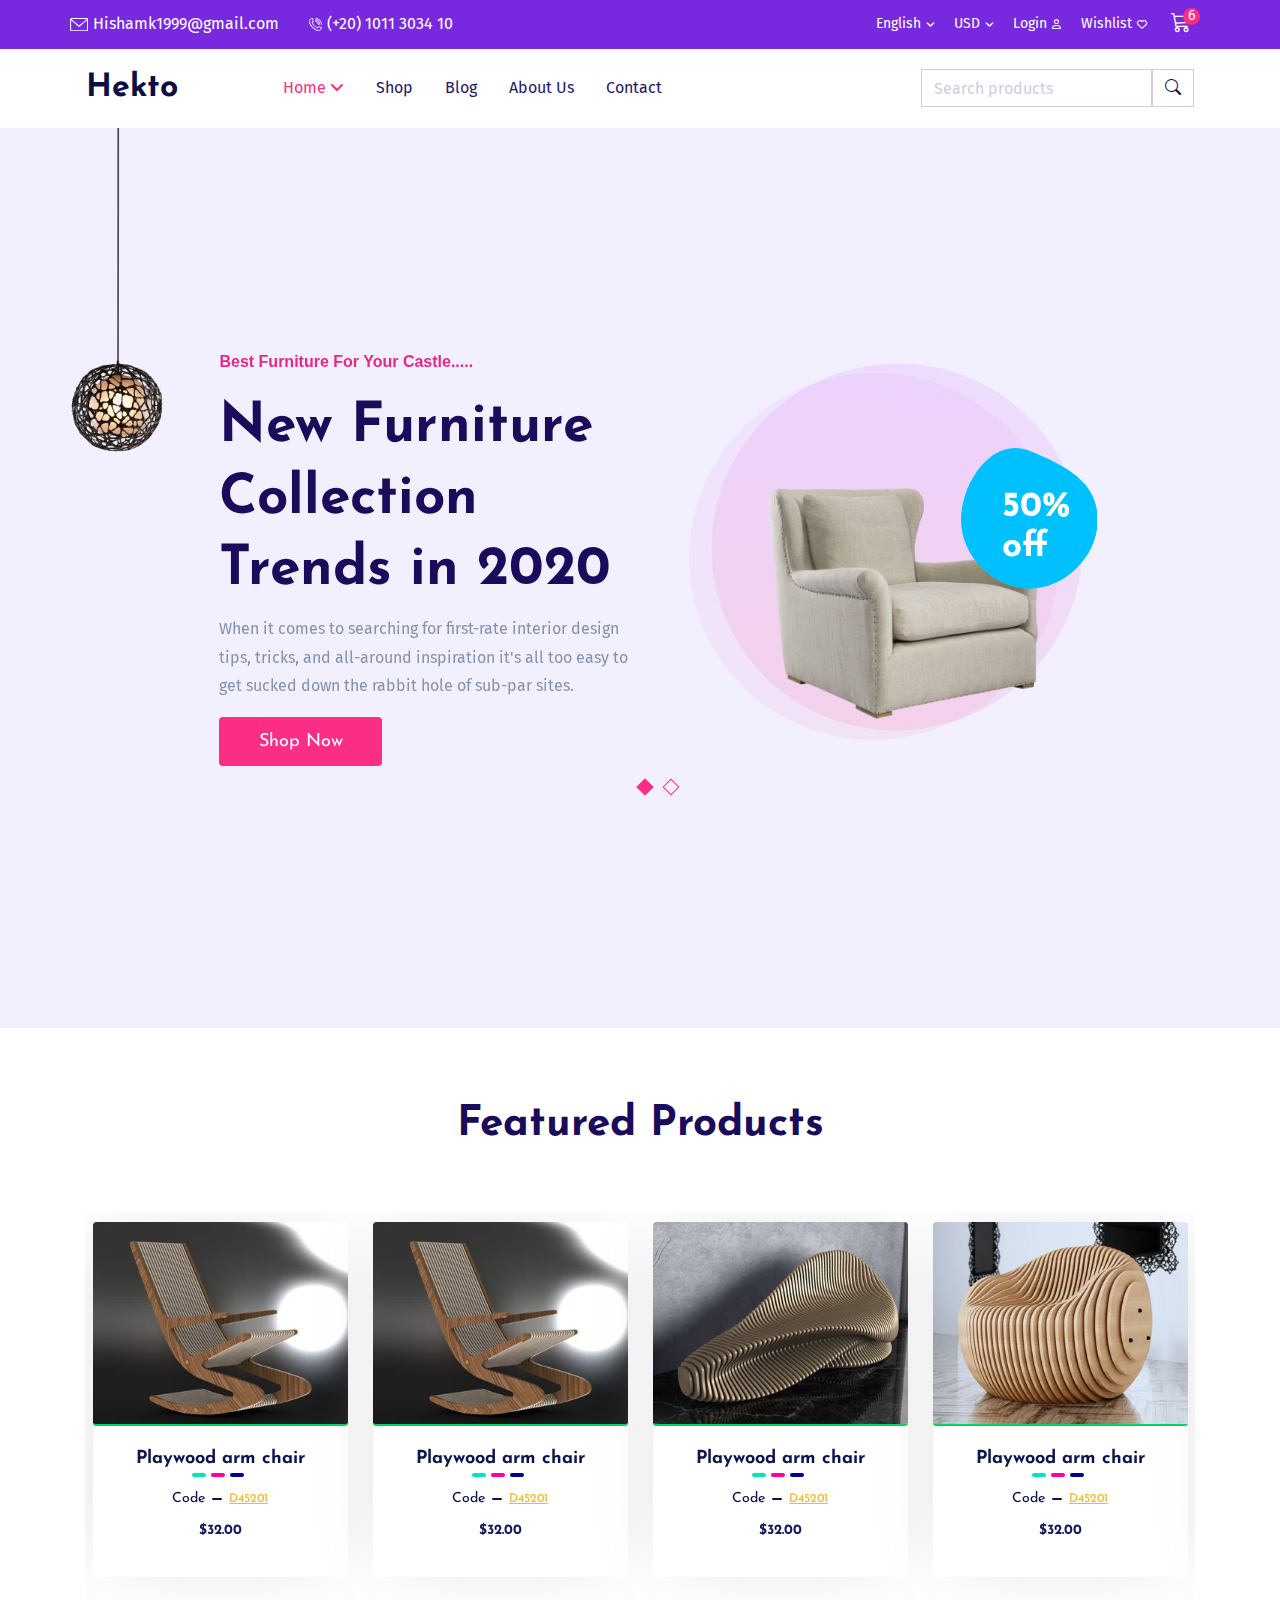
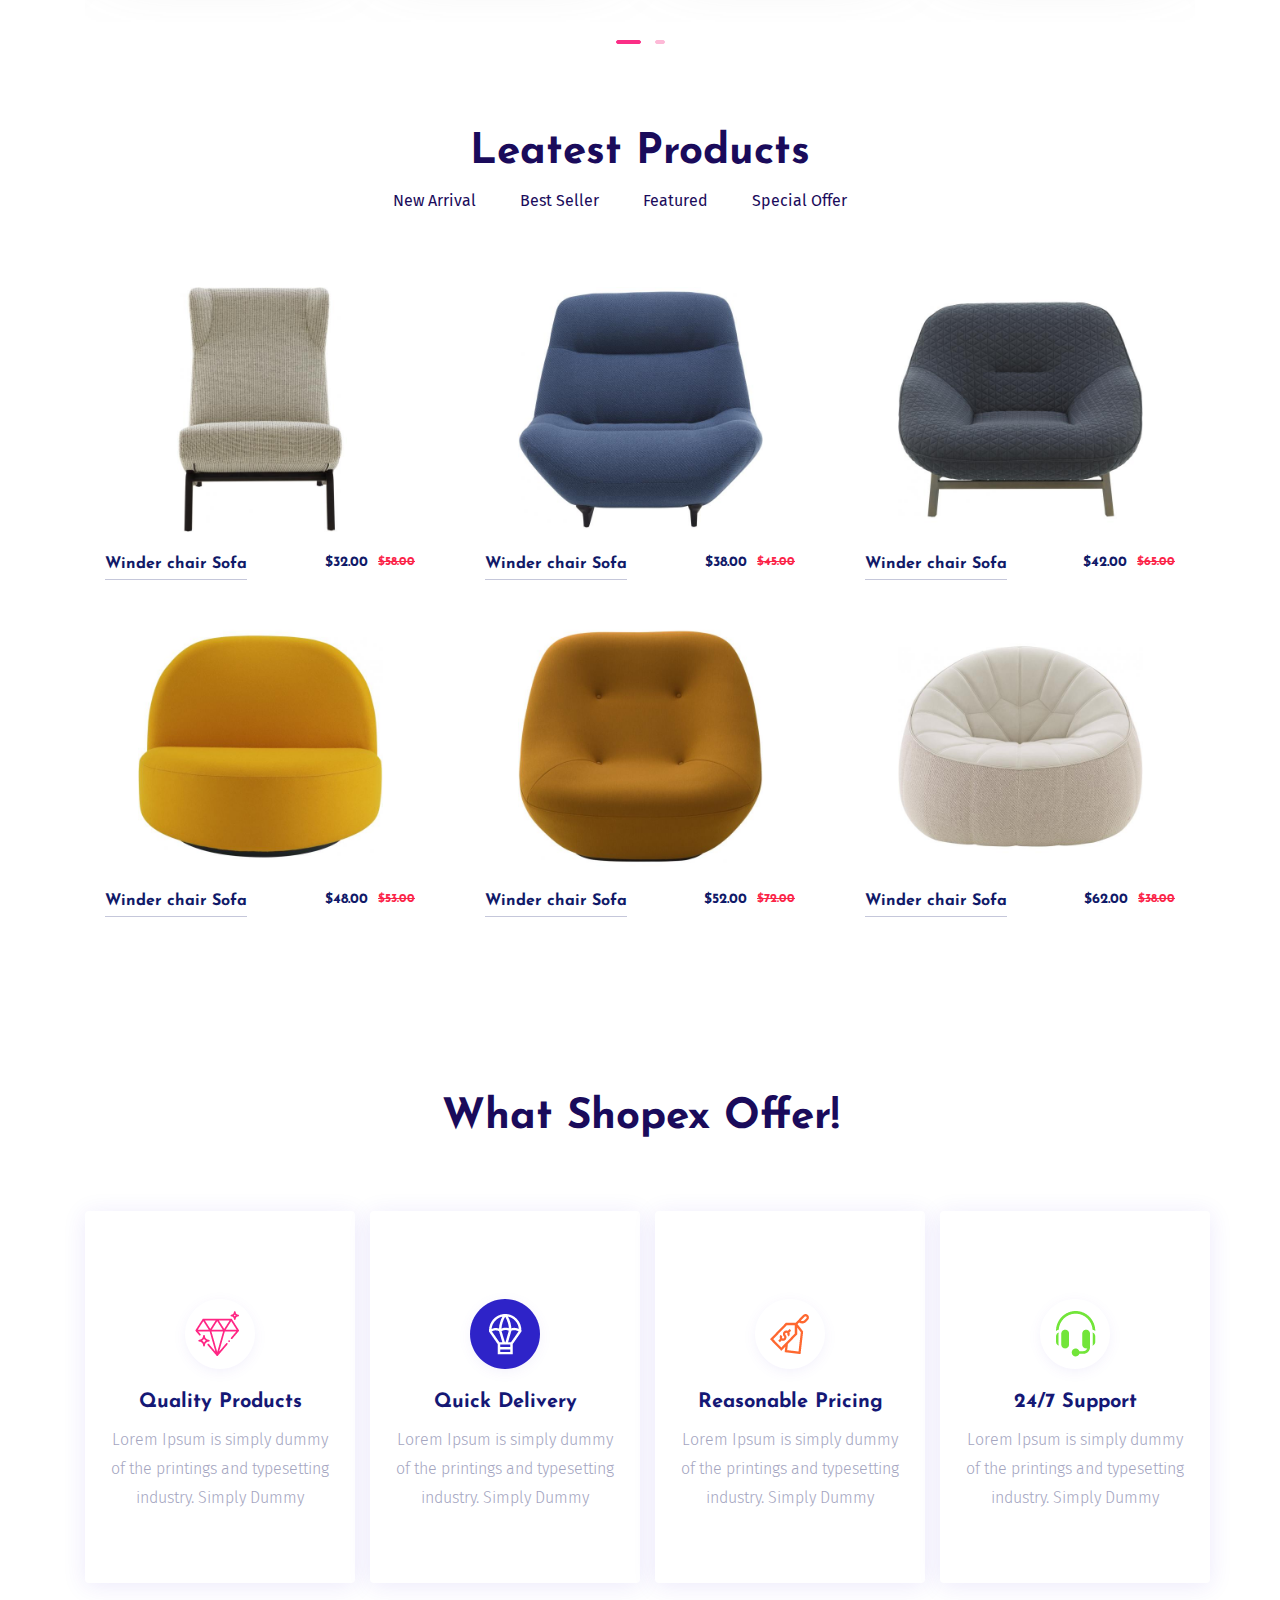
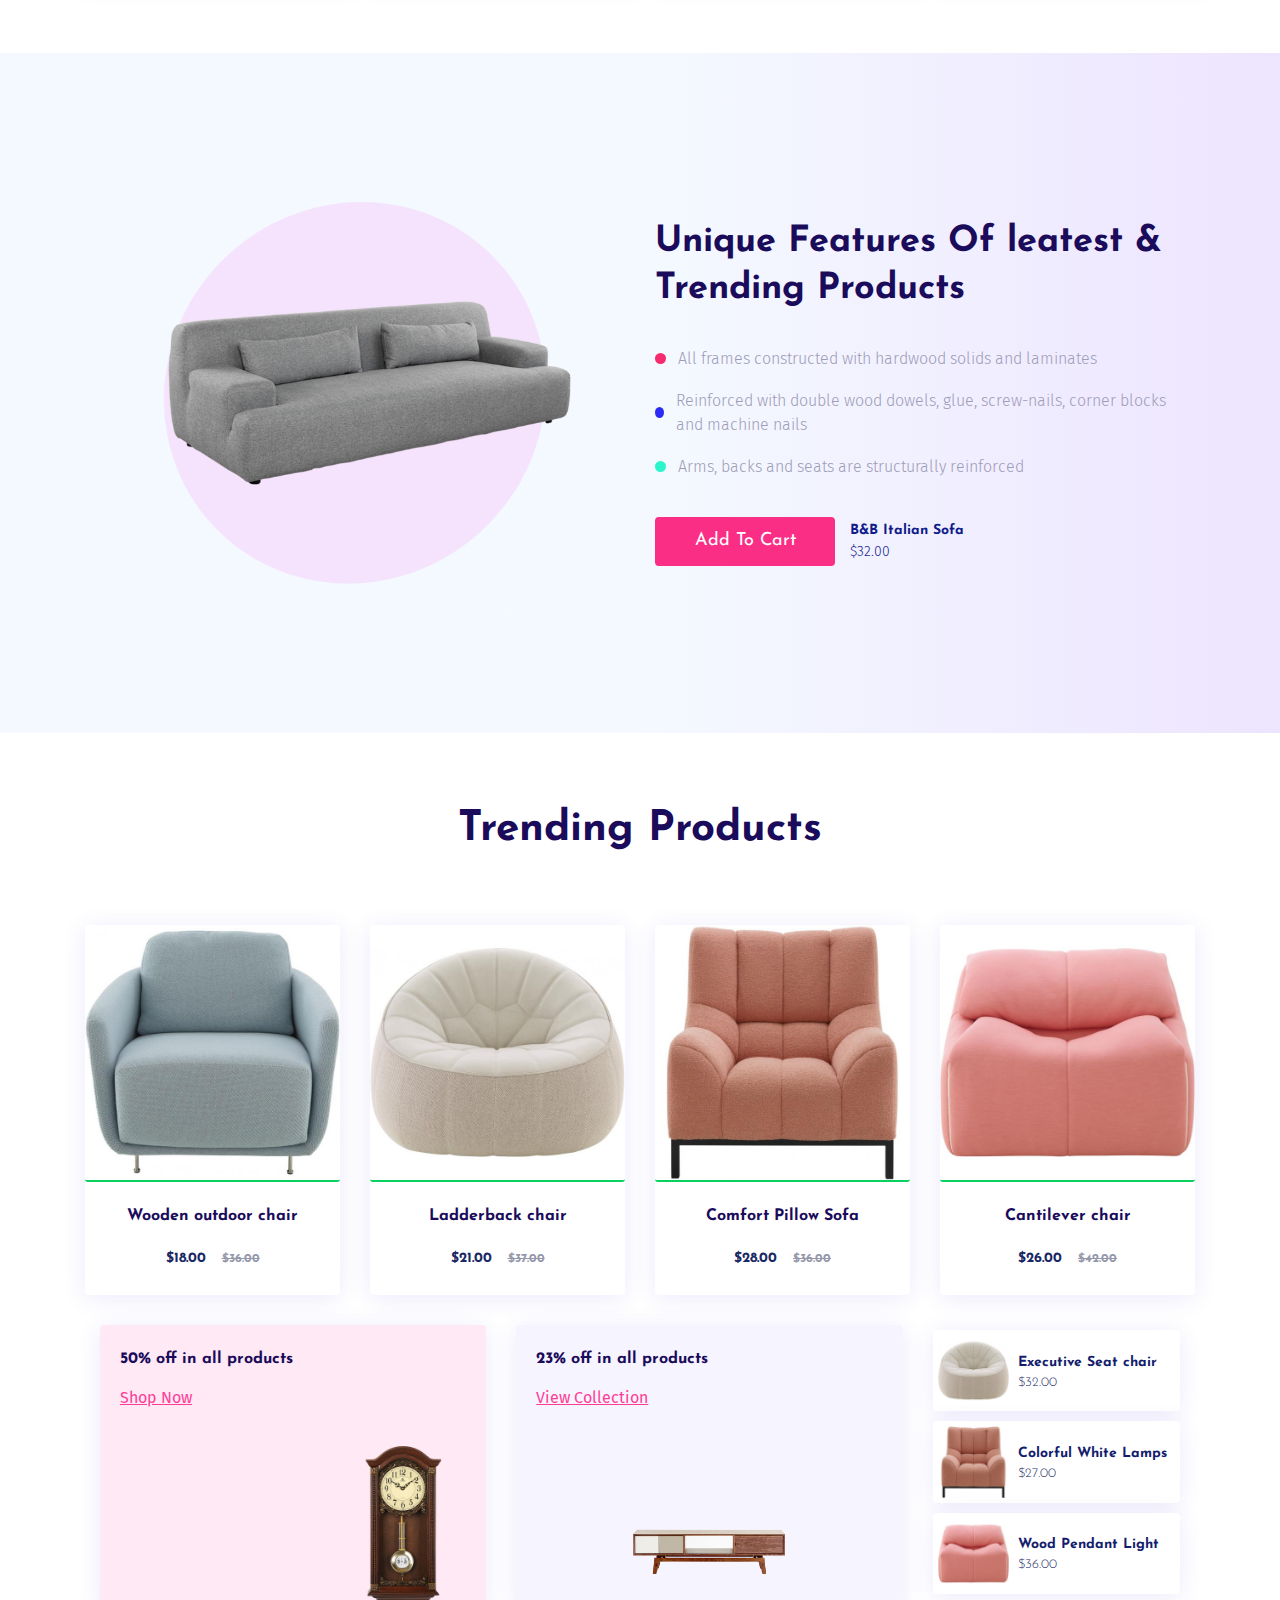
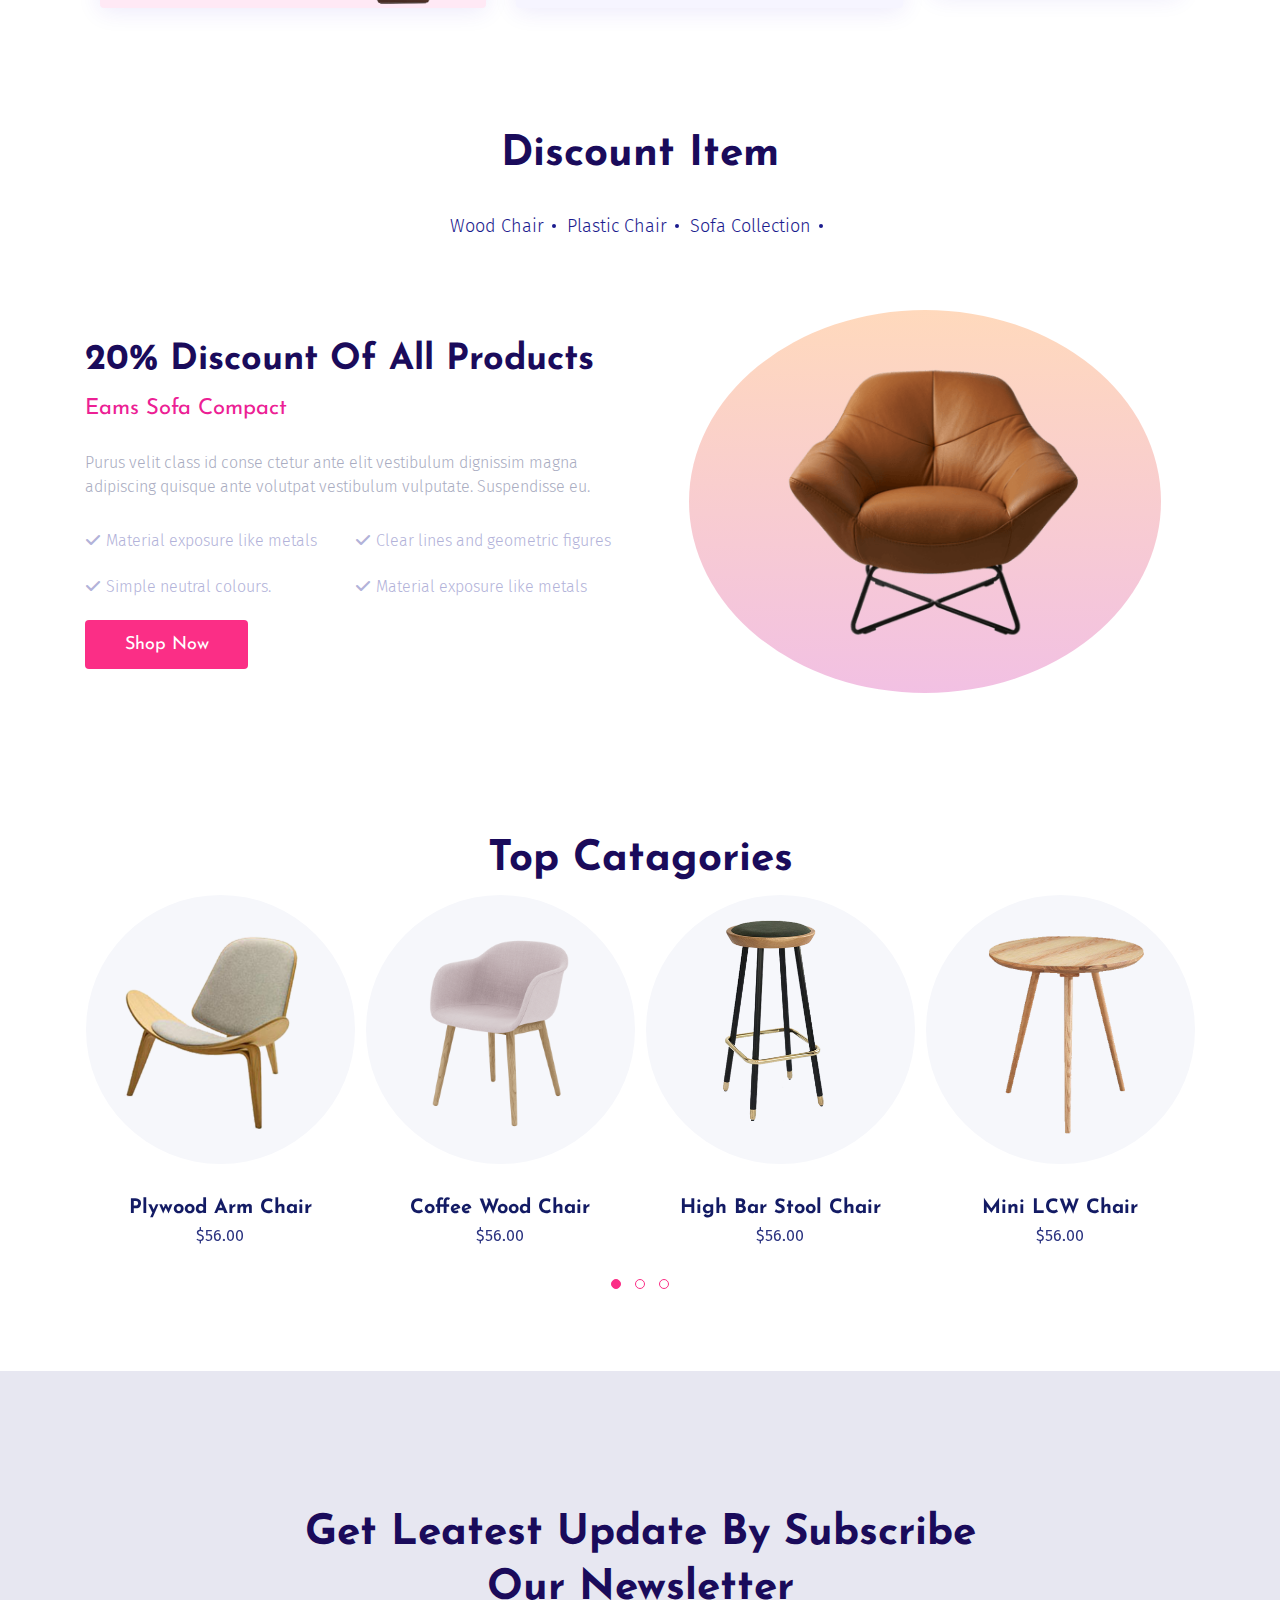
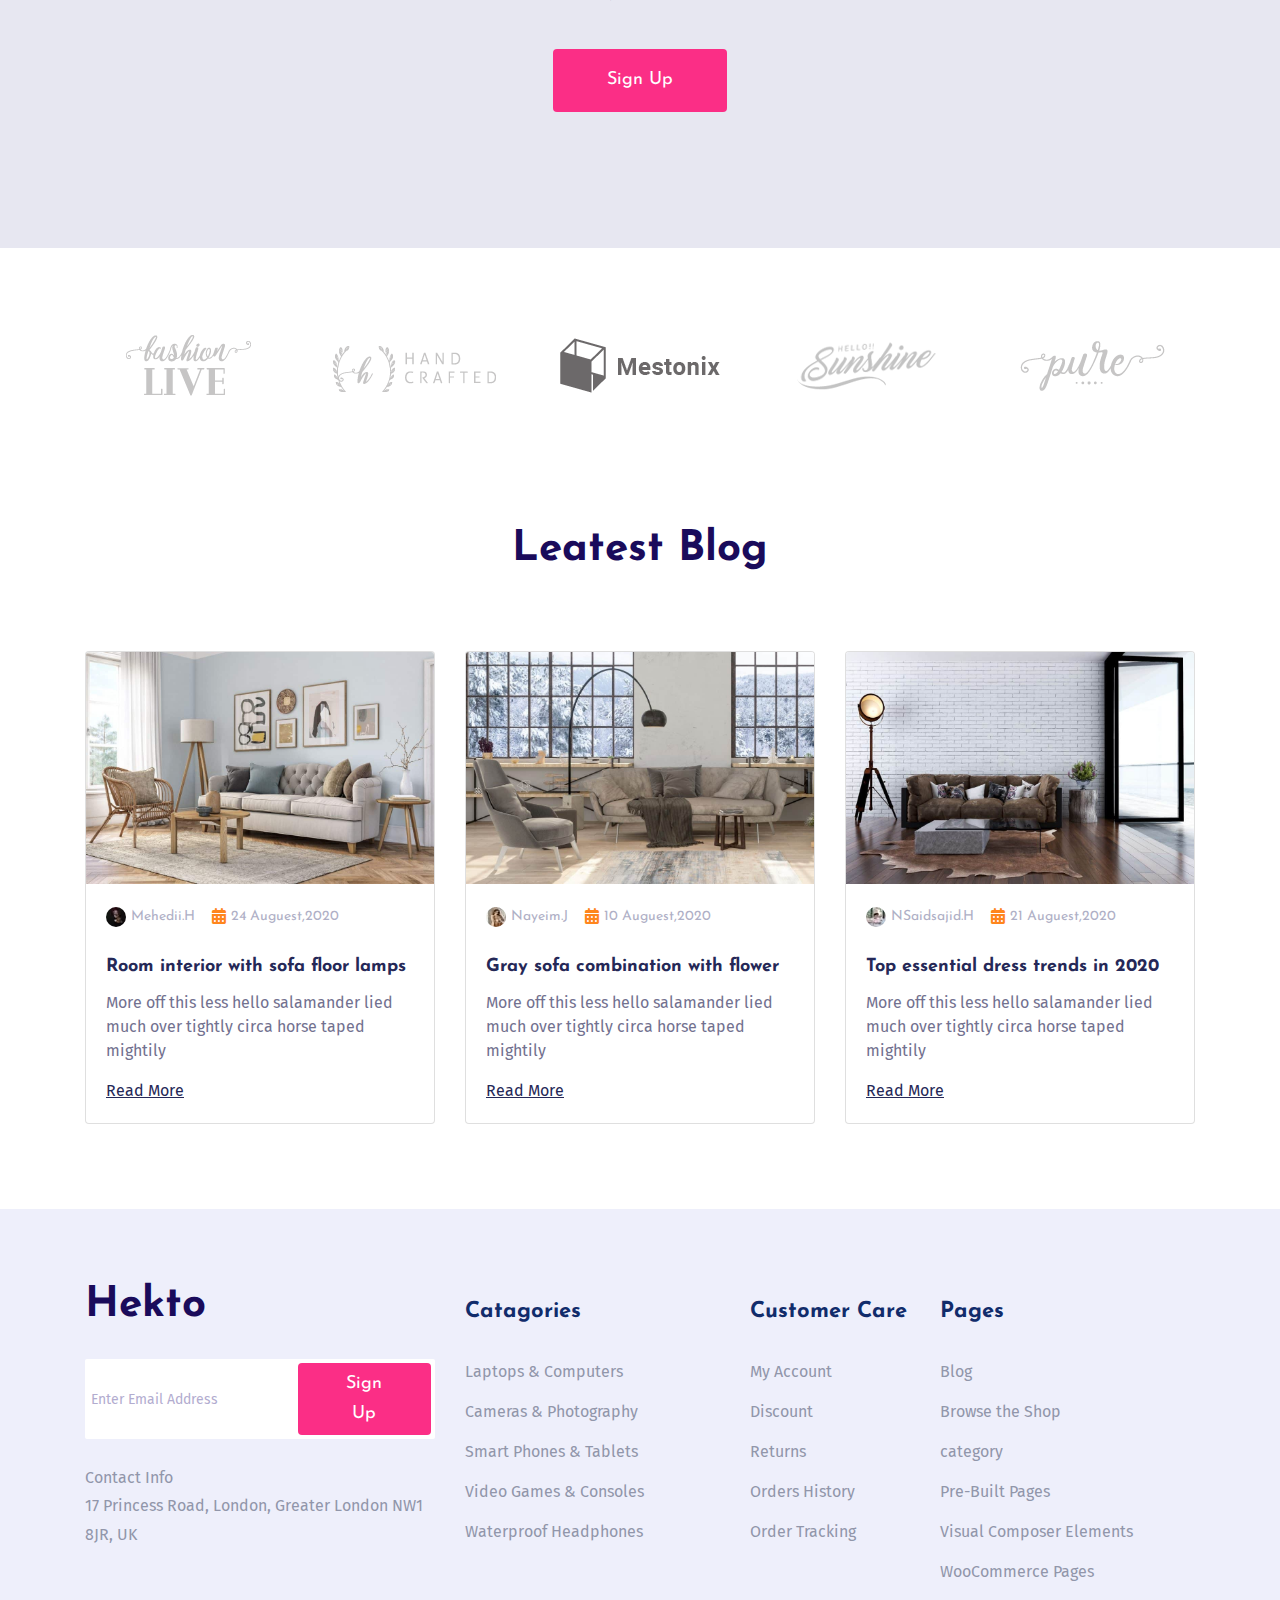
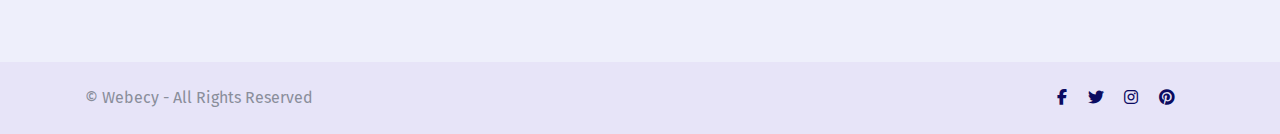
==== commit e0385dab: "Fix some issues with href path in the Anchor element." ====
--- a/index.html
+++ b/index.html
@@ -3,8 +3,8 @@
 
 <head>
   <meta charset="UTF-8">
-  <link rel="icon" href="../IMG/Page-icon/Thumbnail.png">
-  <link rel="stylesheet" href="../CSS/Main/main.css">
+  <link rel="icon" href="IMG/Page-icon/Thumbnail.png">
+  <link rel="stylesheet" href="CSS/Main/main.css">
   <meta name="viewport" content="width=device-width, initial-scale=1.0">
   <title>Hecto</title>
 </head>
@@ -101,7 +101,7 @@
               </div>
               <!-- login -->
               <div class="item login">
-                <a href="../HTML/Login.html">Login</a>
+                <a href="pages/Login.html">Login</a>
                 <i class="fa-regular fa-user"></i>
               </div>
               <!-- wishlist -->
@@ -111,9 +111,9 @@
               </div>
               <!-- shop Cart -->
               <div class="item cart">
-                <a href="../HTML/Shopping-Cart.html"><i class="bi bi-cart3"></i></a>
+                <a href="pages/Shopping-Cart.html"><i class="bi bi-cart3"></i></a>
                 <div class="items-count">
-                  <a href="../HTML/Shopping-Cart.html" class="zero">6</a>
+                  <a href="pages/Shopping-Cart.html" class="zero">6</a>
                 </div>
               </div>
             </div>
@@ -124,7 +124,7 @@
     </div>
     <div class="nav-ctn">
       <nav class="navbar navbar-expand-lg navbar-light container">
-        <a class="navbar-brand" href="../HTML/index.html">Hekto</a>
+        <a class="navbar-brand" href="index.html">Hekto</a>
 
         <button class="navbar-toggler" type="button" data-toggle="collapse" data-target="#navbarSupportedContent"
           aria-controls="navbarSupportedContent" aria-expanded="false" aria-label="Toggle navigation">
@@ -133,25 +133,21 @@
 
         <div class="collapse navbar-collapse" id="navbarSupportedContent">
           <ul class="navbar-nav mr-auto">
-
             <li class="nav-item active-home">
-              <a class="nav-link" href="../HTML/index.html">Home <span class="sr-only">(current)</span><i
+              <a class="nav-link" href="index.html">Home <span class="sr-only">(current)</span><i
                   class="fa-solid fa-angle-down"></i></a>
             </li>
-            <li class="nav-item ">
-              <a class="nav-link" href="./shop.html">Products</a>
-            </li>
             <li class="nav-item">
-              <a class="nav-link" href="../HTML/Blog.html">Blog</a>
+              <a class="nav-link" href="pages/shop.html">Shop</a>
             </li>
             <li class="nav-item">
-              <a class="nav-link" href="../HTML/shop.html">Shop</a>
+              <a class="nav-link" href="pages/Blog.html">Blog</a>
             </li>
             <li class="nav-item">
-              <a class="nav-link" href="../HTML/About-Us.html">About Us</a>
+              <a class="nav-link" href="pages/About-Us.html">About Us</a>
             </li>
             <li class="nav-item">
-              <a class="nav-link" href="../HTML/contact.html">Contact</a>
+              <a class="nav-link" href="pages/contact.html">Contact</a>
             </li>
           </ul>
           <form class="form-inline my-2 my-lg-0">
@@ -1064,10 +1060,10 @@
           <div class="card-ctn">
             <div class="overlay-bg">
               <img src="../IMG/Top-Catagories/High-Bar-Stool-Chair.png" alt="Plywood Arm Chair img" class="width-60">
-              <a href="../HTML/shop.html" class="btn btn-global bg-green">View Shop</a>
+              <a href="pages/shop.html" class="btn btn-global bg-green">View Shop</a>
             </div>
             <div class="body">
-              <a href="../HTML/product_details.html" class="name">High Bar Stool Chair</a>
+              <a href="pages/product_details.html" class="name">High Bar Stool Chair</a>
               <p class="price">$56.00</p>
             </div>
           </div>
@@ -1076,10 +1072,10 @@
           <div class="card-ctn">
             <div class="overlay-bg">
               <img src="../IMG/Top-Catagories/Mini-LCW-Chair.png" alt="Plywood Arm Chair img" class="width-75">
-              <a href="../HTML/shop.html" class="btn btn-global bg-green">View Shop</a>
+              <a href="pages/shop.html" class="btn btn-global bg-green">View Shop</a>
             </div>
             <div class="body">
-              <a href="../HTML/product_details.html" class="name">Mini LCW Chair</a>
+              <a href="pages/product_details.html" class="name">Mini LCW Chair</a>
               <p class="price">$56.00</p>
             </div>
           </div>
@@ -1112,10 +1108,10 @@
           <div class="card-ctn">
             <div class="overlay-bg">
               <img src="../IMG/Top-Catagories/High-Bar-Stool-Chair.png" alt="Plywood Arm Chair img" class="width-60">
-              <a href="../HTML/shop.html" class="btn btn-global bg-green">View Shop</a>
+              <a href="pages/shop.html" class="btn btn-global bg-green">View Shop</a>
             </div>
             <div class="body">
-              <a href="../HTML/product_details.html" class="name">High Bar Stool Chair</a>
+              <a href="pages/product_details.html" class="name">High Bar Stool Chair</a>
               <p class="price">$56.00</p>
             </div>
           </div>
@@ -1124,10 +1120,10 @@
           <div class="card-ctn">
             <div class="overlay-bg">
               <img src="../IMG/Top-Catagories/Mini-LCW-Chair.png" alt="Plywood Arm Chair img" class="width-75">
-              <a href="../HTML/shop.html" class="btn btn-global bg-green">View Shop</a>
+              <a href="pages/shop.html" class="btn btn-global bg-green">View Shop</a>
             </div>
             <div class="body">
-              <a href="../HTML/product_details.html" class="name">Mini LCW Chair</a>
+              <a href="pages/product_details.html" class="name">Mini LCW Chair</a>
               <p class="price">$56.00</p>
             </div>
           </div>
@@ -1160,10 +1156,10 @@
           <div class="card-ctn">
             <div class="overlay-bg">
               <img src="../IMG/Top-Catagories/High-Bar-Stool-Chair.png" alt="Plywood Arm Chair img" class="width-60">
-              <a href="../HTML/shop.html" class="btn btn-global bg-green">View Shop</a>
+              <a href="pages/shop.html" class="btn btn-global bg-green">View Shop</a>
             </div>
             <div class="body">
-              <a href="../HTML/product_details.html" class="name">High Bar Stool Chair</a>
+              <a href="pages/product_details.html" class="name">High Bar Stool Chair</a>
               <p class="price">$56.00</p>
             </div>
           </div>
@@ -1172,10 +1168,10 @@
           <div class="card-ctn">
             <div class="overlay-bg">
               <img src="../IMG/Top-Catagories/Mini-LCW-Chair.png" alt="Plywood Arm Chair img" class="width-75">
-              <a href="../HTML/shop.html" class="btn btn-global bg-green">View Shop</a>
+              <a href="pages/shop.html" class="btn btn-global bg-green">View Shop</a>
             </div>
             <div class="body">
-              <a href="../HTML/product_details.html" class="name">Mini LCW Chair</a>
+              <a href="pages/product_details.html" class="name">Mini LCW Chair</a>
               <p class="price">$56.00</p>
             </div>
           </div>
@@ -1188,7 +1184,7 @@
   <section class="our-newsletter">
     <div class="container">
       <h2>Get Leatest Update By Subscribe <br> Our Newsletter</h2>
-      <button class="btn btn-global"><a href="../HTML/register.html">Sign Up</a>
+      <button class="btn btn-global"><a href="pages/register.html">Sign Up</a>
       </button>
     </div>
   </section>
@@ -1304,19 +1300,19 @@
           <h4>Catagories</h4>
           <ul>
             <li>
-              <a href="../HTML/not-found.html">Laptops & Computers</a>
-            </li>
-            <li>
-              <a href="../HTML/not-found.html">Cameras & Photography</a>
-            </li>
-            <li>
-              <a href="../HTML/not-found.html">Smart Phones & Tablets</a>
-            </li>
-            <li>
-              <a href="../HTML/not-found.html">Video Games & Consoles</a>
-            </li>
-            <li>
-              <a href="../HTML/not-found.html">Waterproof Headphones</a>
+              <a href="pages/not-found.html">Laptops & Computers</a>
+            </li>
+            <li>
+              <a href="pages/not-found.html">Cameras & Photography</a>
+            </li>
+            <li>
+              <a href="pages/not-found.html">Smart Phones & Tablets</a>
+            </li>
+            <li>
+              <a href="pages/not-found.html">Video Games & Consoles</a>
+            </li>
+            <li>
+              <a href="pages/not-found.html">Waterproof Headphones</a>
             </li>
           </ul>
         </div>
@@ -1324,19 +1320,19 @@
           <h4>Customer Care</h4>
           <ul>
             <li>
-              <a href="../HTML/Login.html">My Account</a>
-            </li>
-            <li>
-              <a href="../HTML/not-found.html">Discount</a>
-            </li>
-            <li>
-              <a href="../HTML/not-found.html">Returns</a>
-            </li>
-            <li>
-              <a href="../HTML/Shopping-Cart.html">Orders History</a>
-            </li>
-            <li>
-              <a href="../HTML/not-found.html">Order Tracking</a>
+              <a href="pages/Login.html">My Account</a>
+            </li>
+            <li>
+              <a href="pages/not-found.html">Discount</a>
+            </li>
+            <li>
+              <a href="pages/not-found.html">Returns</a>
+            </li>
+            <li>
+              <a href="pages/Shopping-Cart.html">Orders History</a>
+            </li>
+            <li>
+              <a href="pages/not-found.html">Order Tracking</a>
             </li>
           </ul>
         </div>
@@ -1344,22 +1340,22 @@
           <h4>Pages</h4>
           <ul>
             <li>
-              <a href="../HTML/Blog.html">Blog</a>
-            </li>
-            <li>
-              <a href="../HTML/shop.html">Browse the Shop</a>
-            </li>
-            <li>
-              <a href="../HTML/not-found.html">category</a>
-            </li>
-            <li>
-              <a href="../HTML/not-found.html">Pre-Built Pages</a>
-            </li>
-            <li>
-              <a href="../HTML/not-found.html">Visual Composer Elements</a>
-            </li>
-            <li>
-              <a href="../HTML/not-found.html">WooCommerce Pages</a>
+              <a href="pages/Blog.html">Blog</a>
+            </li>
+            <li>
+              <a href="pages/shop.html">Browse the Shop</a>
+            </li>
+            <li>
+              <a href="pages/not-found.html">category</a>
+            </li>
+            <li>
+              <a href="pages/not-found.html">Pre-Built Pages</a>
+            </li>
+            <li>
+              <a href="pages/not-found.html">Visual Composer Elements</a>
+            </li>
+            <li>
+              <a href="pages/not-found.html">WooCommerce Pages</a>
             </li>
           </ul>
         </div>
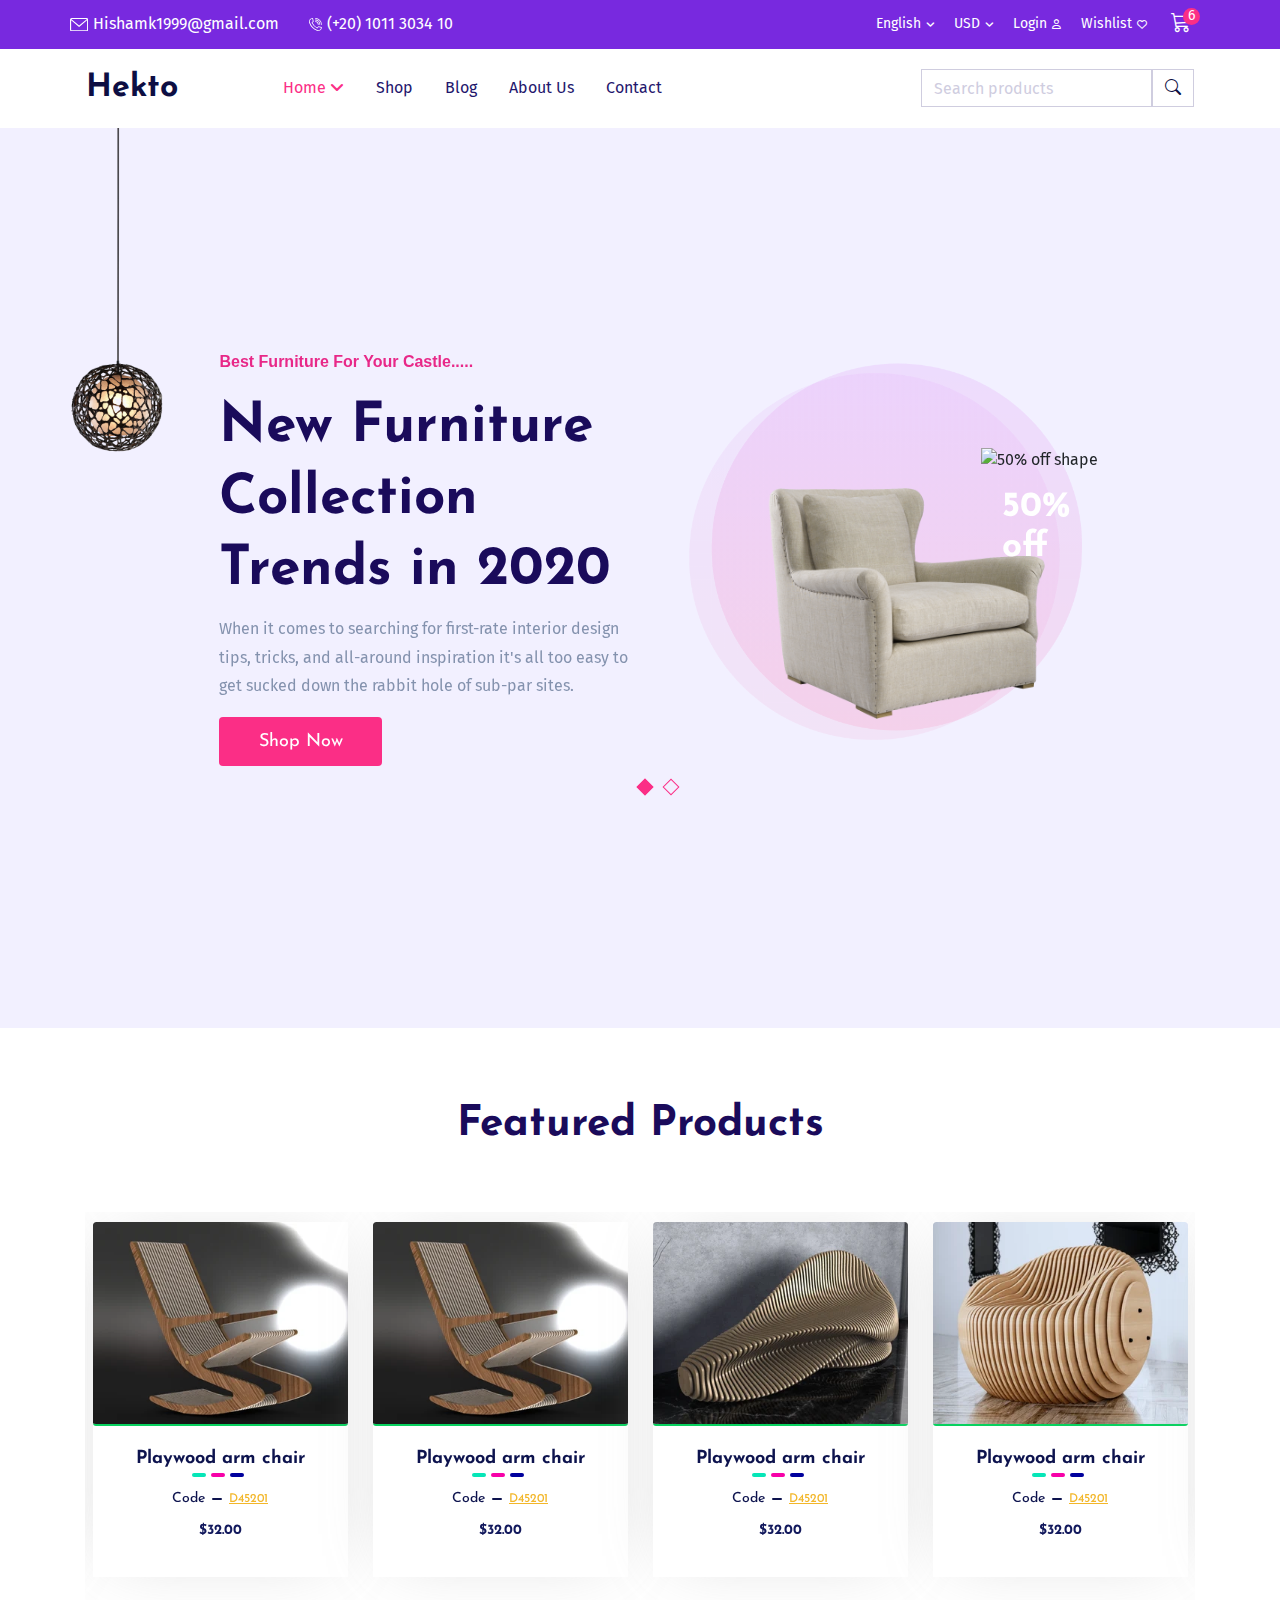
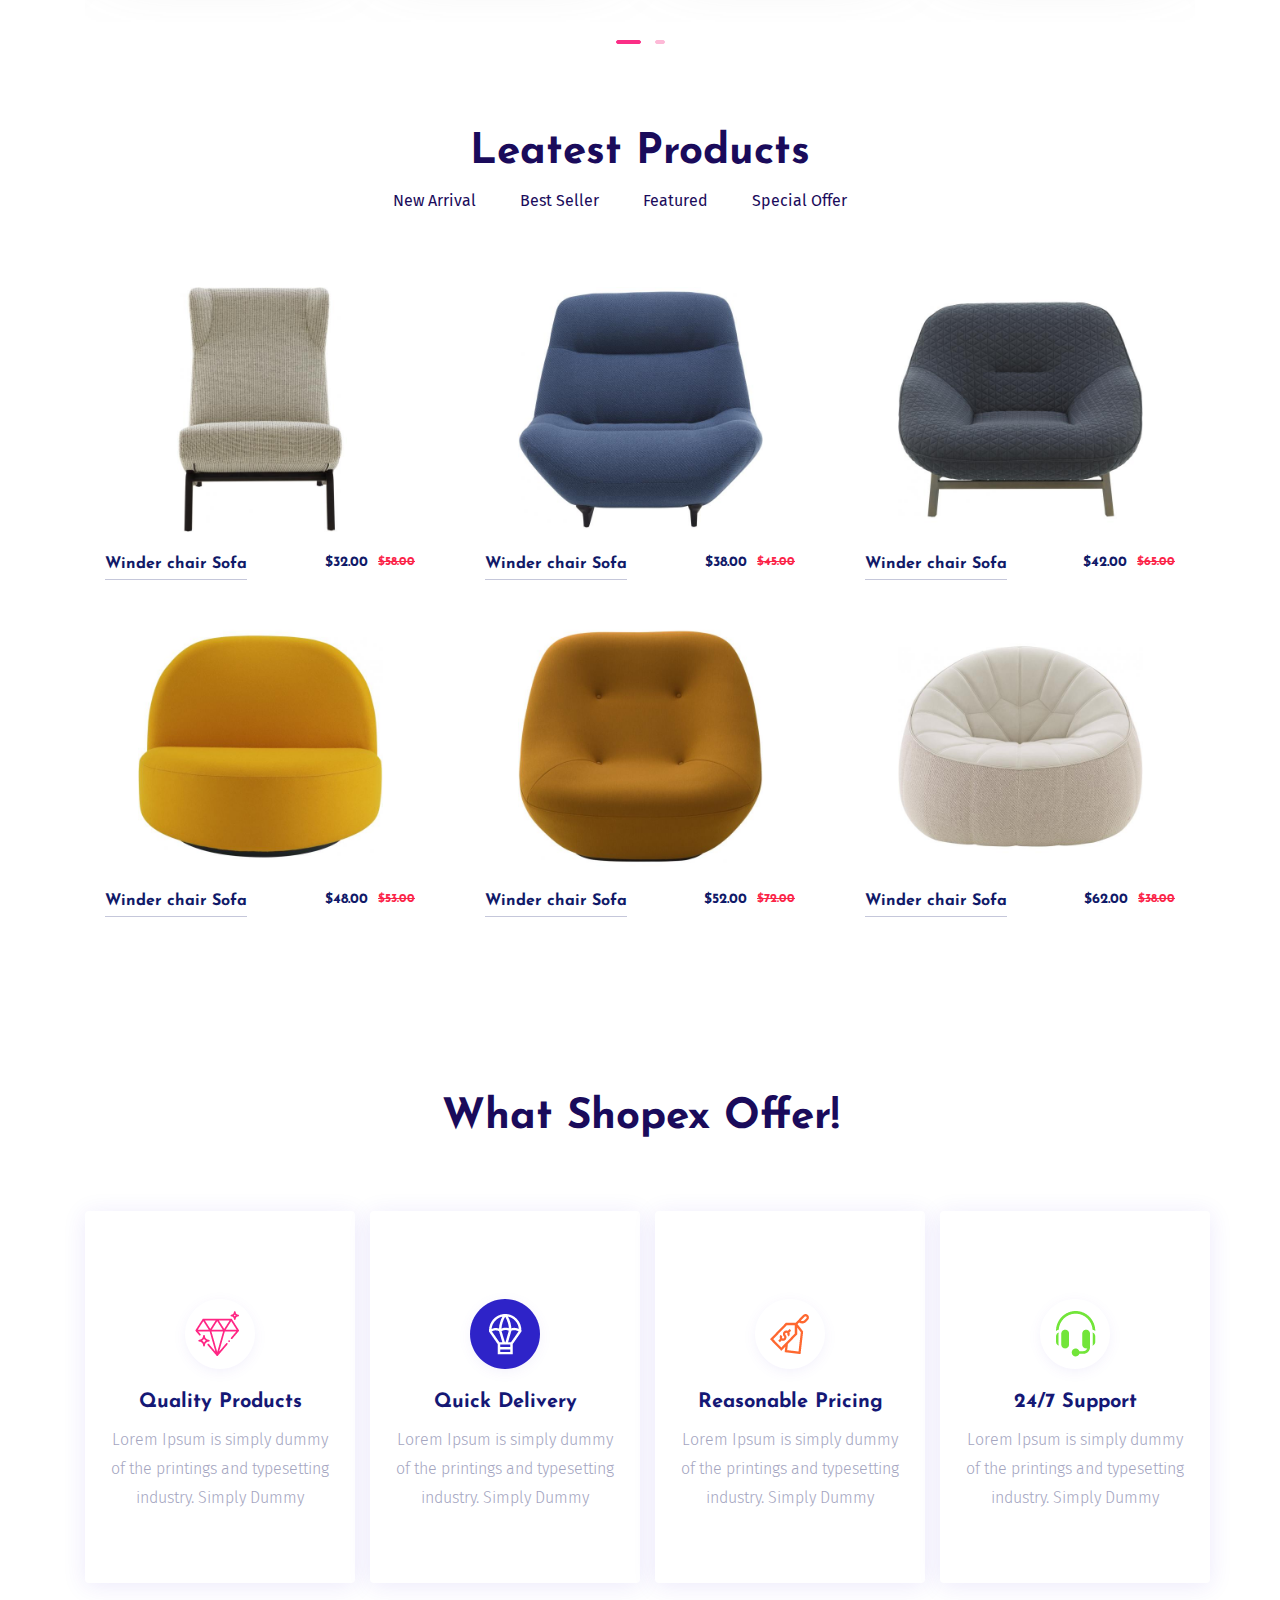
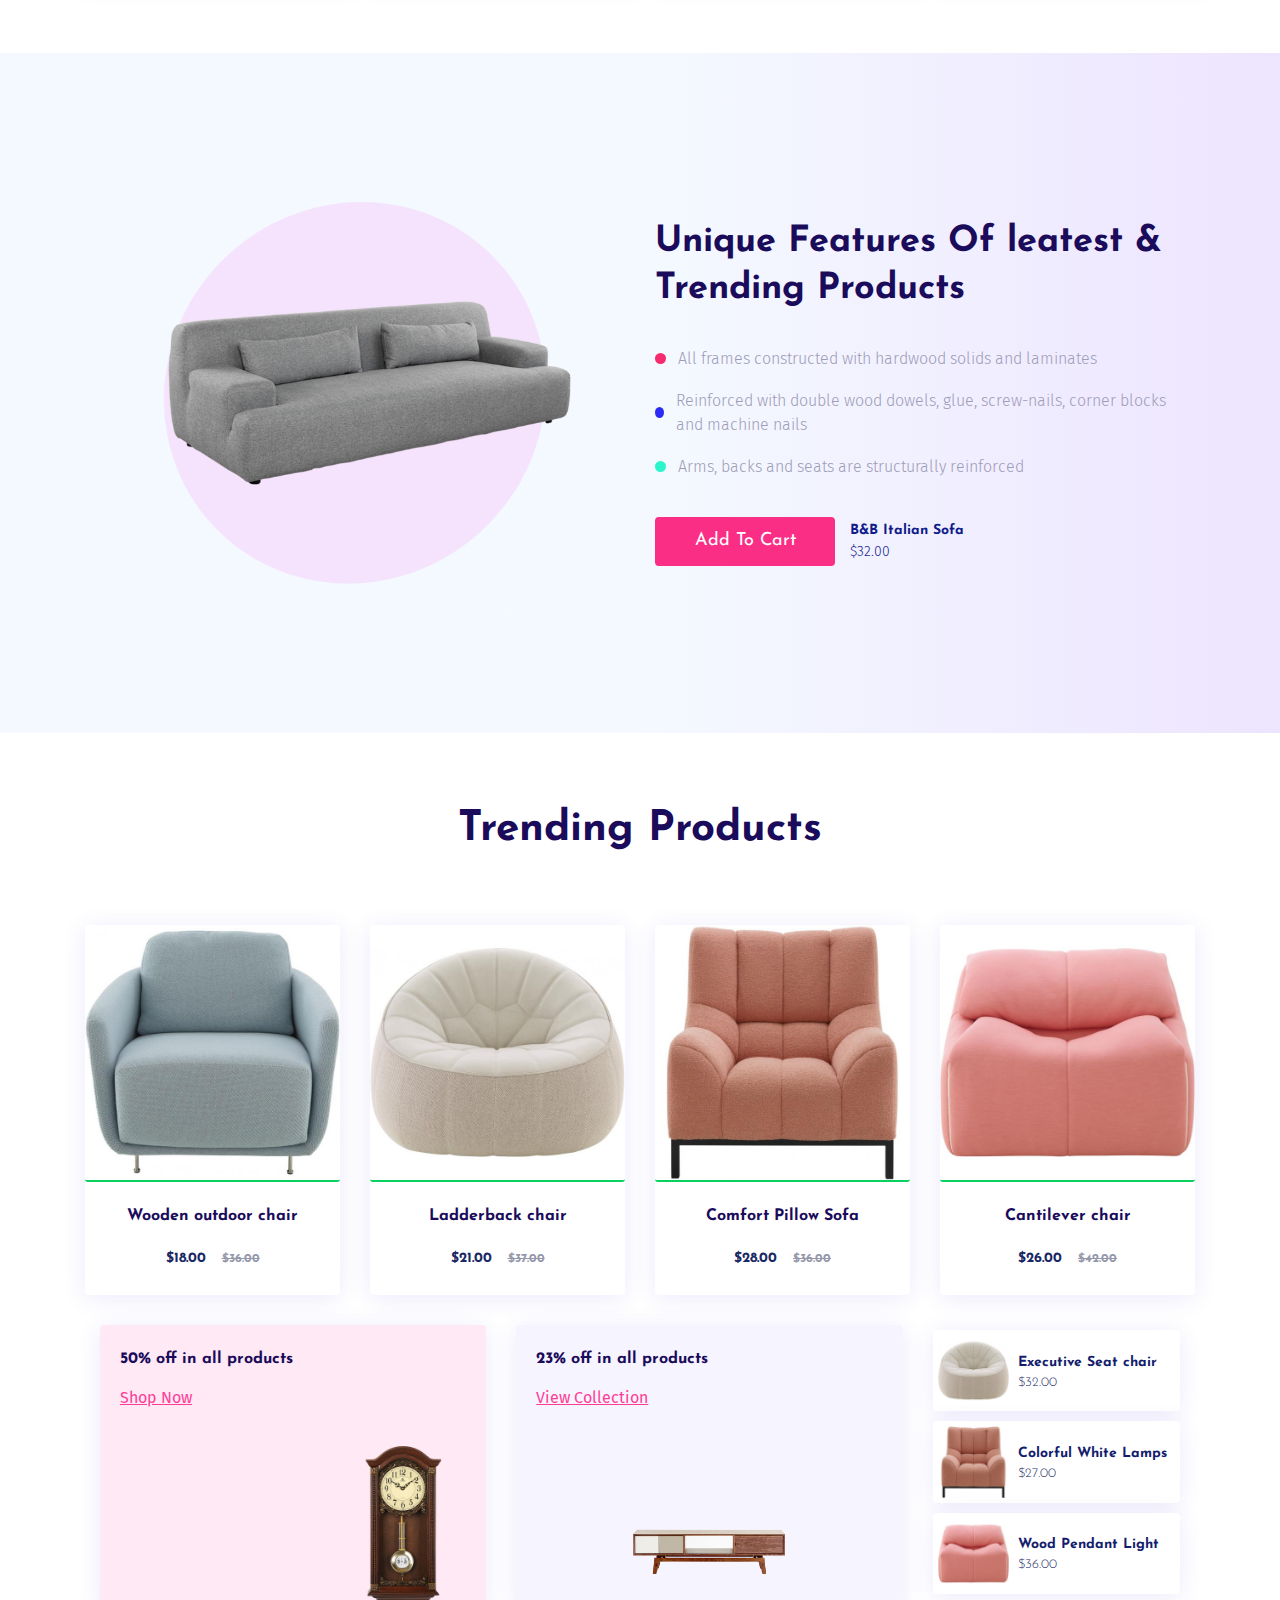
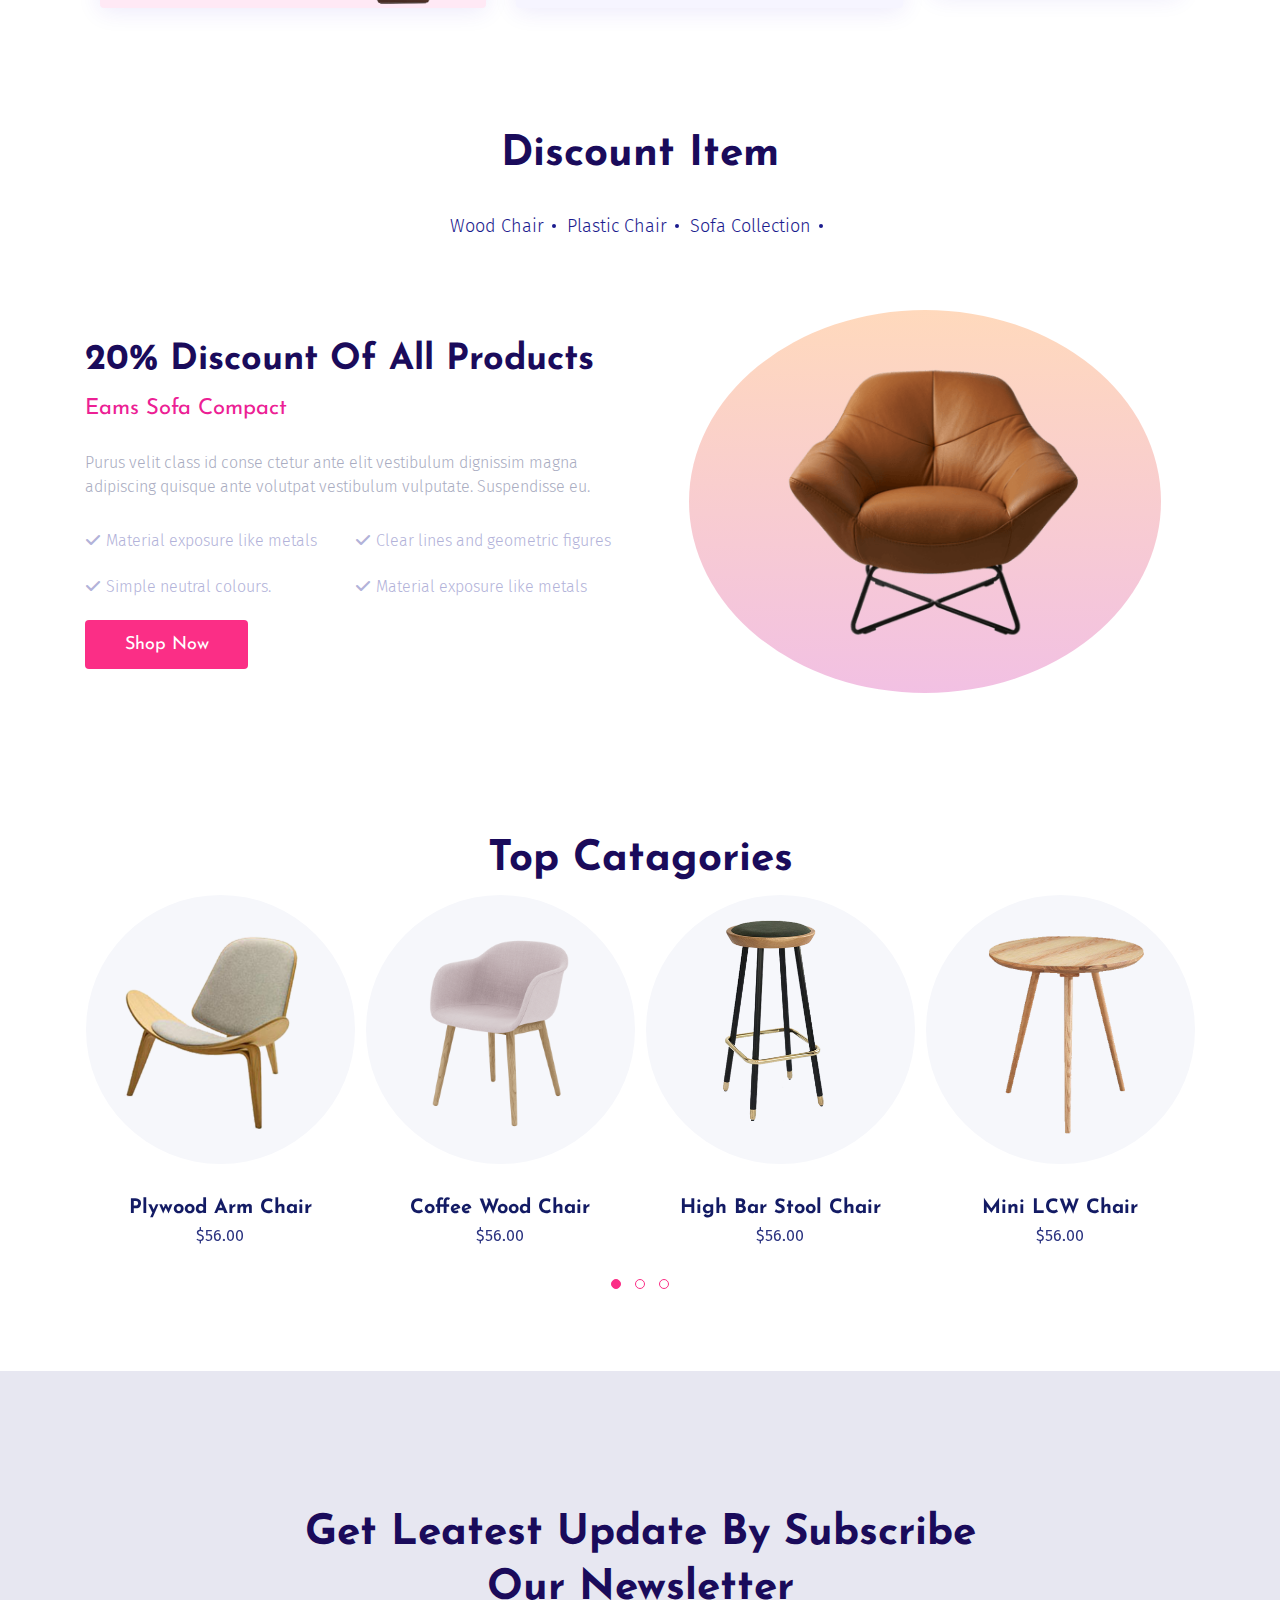
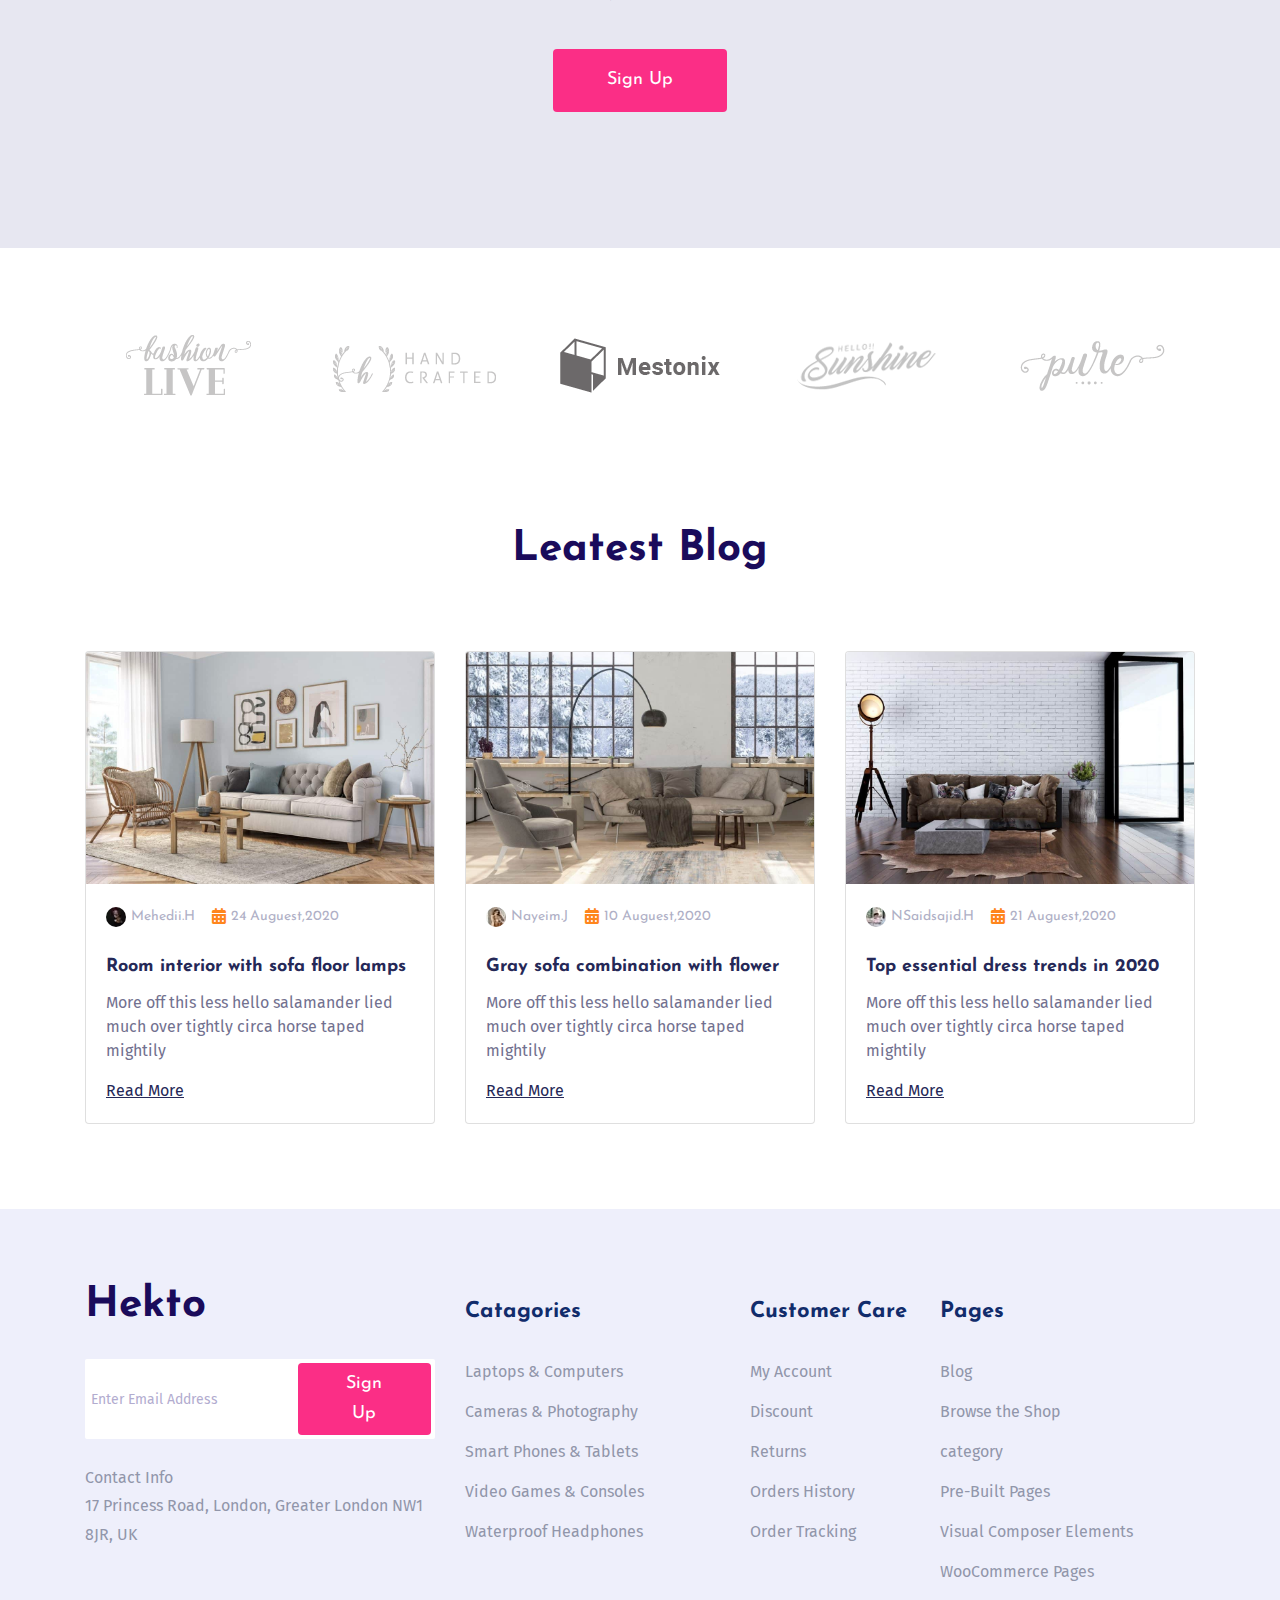
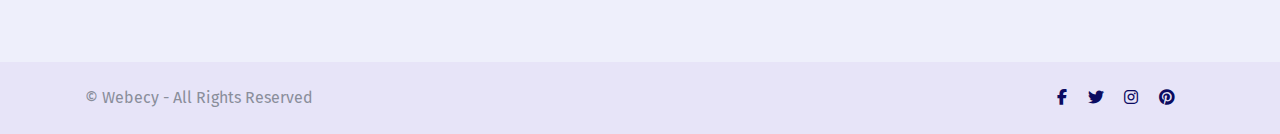
==== commit 436c81ac: "Fix image src path in Home page." ====
--- a/index.html
+++ b/index.html
@@ -164,7 +164,7 @@
   <section class="home pl-sm-3">
     <div class="home__container">
       <div class="chandeliers d-sm-none d-md-block">
-        <img src="../IMG/Home_img/Chandelier-Light-Lamp-PNG-Transparent-Image.png" alt="chandeliers light lamp">
+        <img src="IMG/Home_img/Chandelier-Light-Lamp-PNG-Transparent-Image.png" alt="chandeliers light lamp">
       </div>
       <div class="owl-carousel owl-theme" id="home-section">
         <div class="item">
@@ -185,13 +185,13 @@
               <div class="right-card">
                 <div class="back-img">
                   <div class="z-0-img">
-                    <img src="../IMG/Home_img/shape.png" alt="background of chair">
+                    <img src="IMG/Home_img/shape.png" alt="background of chair">
                   </div>
                   <div class="z-1-img">
-                    <img src="../IMG/Home_img/Grey-Armchair-PNG-File.png" alt="Sofa img">
+                    <img src="IMG/Home_img/Grey-Armchair-PNG-File.png" alt="Sofa img">
                   </div>
                   <div class="z-2-img">
-                    <img src="../IMG/Home_img/Path 16826.png" alt="50% off shape">
+                    <img ../IMG/Home_img/Path 16826.png" alt="50% off shape">
                     <p>50%<br> off
                     </p>
                   </div>
@@ -218,13 +218,13 @@
               <div class="right-card">
                 <div class="back-img">
                   <div class="z-0-img">
-                    <img src="../IMG/Home_img/shape.png" alt="background of chair">
+                    <img src="IMG/Home_img/shape.png" alt="background of chair">
                   </div>
                   <div class="z-1-img">
-                    <img src="../IMG/Home_img/Grey-Armchair-PNG-File.png" alt="Sofa img">
+                    <img src="IMG/Home_img/Grey-Armchair-PNG-File.png" alt="Sofa img">
                   </div>
                   <div class="z-2-img">
-                    <img src="../IMG/Home_img/Path 16826.png" alt="50% off shape">
+                    <img src="IMG/Home_img/Path 16826.png" alt="50% off shape">
                     <p>50%<br> off
                     </p>
                   </div>
@@ -245,7 +245,7 @@
         <div class="item">
           <div class="card">
             <div class="card-img">
-              <img src="../IMG/Featured_products-img/playwood-2.webp" class="card-img-top" alt="arm chair img">
+              <img src="IMG/Featured_products-img/playwood-2.webp" class="card-img-top" alt="arm chair img">
               <div class="overlay-icon">
                 <div class="icon">
                   <button class="cart">
@@ -284,7 +284,7 @@
         <div class="item">
           <div class="card">
             <div class="card-img">
-              <img src="../IMG/Featured_products-img/playwood-2.webp" class="card-img-top" alt="arm chair img">
+              <img src="IMG/Featured_products-img/playwood-2.webp" class="card-img-top" alt="arm chair img">
               <div class="overlay-icon">
                 <div class="icon">
                   <button class="cart">
@@ -323,7 +323,7 @@
         <div class="item">
           <div class="card">
             <div class="card-img">
-              <img src="../IMG/Featured_products-img/playwood-3.webp" class="card-img-top" alt="arm chair img">
+              <img src="IMG/Featured_products-img/playwood-3.webp" class="card-img-top" alt="arm chair img">
               <div class="overlay-icon">
                 <div class="icon">
                   <button class="cart">
@@ -362,7 +362,7 @@
         <div class="item">
           <div class="card">
             <div class="card-img">
-              <img src="../IMG/Featured_products-img/playwood-4.webp" class="card-img-top" alt="arm chair img">
+              <img src="IMG/Featured_products-img/playwood-4.webp" class="card-img-top" alt="arm chair img">
               <div class="overlay-icon">
                 <div class="icon">
                   <button class="cart">
@@ -402,7 +402,7 @@
         <div class="item">
           <div class="card">
             <div class="card-img">
-              <img src="../IMG/Featured_products-img/playwood-5.webp" class="card-img-top" alt="arm chair img">
+              <img src="IMG/Featured_products-img/playwood-5.webp" class="card-img-top" alt="arm chair img">
               <div class="overlay-icon">
                 <div class="icon">
                   <button class="cart">
@@ -461,9 +461,9 @@
           <div class="item">
             <div class="card">
               <div class="card__img">
-                <img src="../IMG/Leatest-Products/chair-1.jpg" class="card-img-top" alt="chair one img">
+                <img src="IMG/Leatest-Products/chair-1.jpg" class="card-img-top" alt="chair one img">
                 <div class="overlay-hover d-flex flex-column align-items-center justify-content-around">
-                  <img src="../IMG/Leatest-Products/sale.png" alt="sale flag">
+                  <img src="IMG/Leatest-Products/sale.png" alt="sale flag">
                   <div class="row flex-column">
                     <div class="icon">
                       <button class="cart">
@@ -497,9 +497,9 @@
           <div class="item">
             <div class="card">
               <div class="card__img">
-                <img src="../IMG/Leatest-Products/chair-2.jpg" class="card-img-top" alt="chair img two">
+                <img src="IMG/Leatest-Products/chair-2.jpg" class="card-img-top" alt="chair img two">
                 <div class="overlay-hover d-flex flex-column align-items-center justify-content-around">
-                  <img src="../IMG/Leatest-Products/sale.png" alt="sale flag">
+                  <img src="IMG/Leatest-Products/sale.png" alt="sale flag">
                   <div class="row flex-column">
                     <div class="icon">
                       <button class="cart">
@@ -533,9 +533,9 @@
           <div class="item">
             <div class="card">
               <div class="card__img">
-                <img src="../IMG/Leatest-Products/chair-3.jpg" class="card-img-top" alt="chair img 3">
+                <img src="IMG/Leatest-Products/chair-3.jpg" class="card-img-top" alt="chair img 3">
                 <div class="overlay-hover d-flex flex-column align-items-center justify-content-around">
-                  <img src="../IMG/Leatest-Products/sale.png" alt="sale flag">
+                  <img src="IMG/Leatest-Products/sale.png" alt="sale flag">
                   <div class="row flex-column">
                     <div class="icon">
                       <button class="cart">
@@ -569,9 +569,9 @@
           <div class="item">
             <div class="card">
               <div class="card__img">
-                <img src="../IMG/Leatest-Products/chair-4.jpg" class="card-img-top" alt="chair img 4">
+                <img src="IMG/Leatest-Products/chair-4.jpg" class="card-img-top" alt="chair img 4">
                 <div class="overlay-hover d-flex flex-column align-items-center justify-content-around">
-                  <img src="../IMG/Leatest-Products/sale.png" alt="sale flag">
+                  <img src="IMG/Leatest-Products/sale.png" alt="sale flag">
                   <div class="row flex-column">
                     <div class="icon">
                       <button class="cart">
@@ -605,9 +605,9 @@
           <div class="item">
             <div class="card">
               <div class="card__img">
-                <img src="../IMG/Leatest-Products/chair-5.jpg" class="card-img-top" alt="chair img 5">
+                <img src="IMG/Leatest-Products/chair-5.jpg" class="card-img-top" alt="chair img 5">
                 <div class="overlay-hover d-flex flex-column align-items-center justify-content-around">
-                  <img src="../IMG/Leatest-Products/sale.png" alt="sale flag">
+                  <img src="IMG/Leatest-Products/sale.png" alt="sale flag">
                   <div class="row flex-column">
                     <div class="icon">
                       <button class="cart">
@@ -641,9 +641,9 @@
           <div class="item">
             <div class="card">
               <div class="card__img">
-                <img src="../IMG/Leatest-Products/chair-6.jpg" class="card-img-top" alt="chair img 6">
+                <img src="IMG/Leatest-Products/chair-6.jpg" class="card-img-top" alt="chair img 6">
                 <div class="overlay-hover d-flex flex-column align-items-center justify-content-around">
-                  <img src="../IMG/Leatest-Products/sale.png" alt="sale flag">
+                  <img src="IMG/Leatest-Products/sale.png" alt="sale flag">
                   <div class="row flex-column">
                     <div class="icon">
                       <button class="cart">
@@ -688,7 +688,7 @@
           <div class="card">
             <div class="card-body">
               <div class="card-img">
-                <img src="../IMG/Shopex Offer/icon-1.png" alt="quality product icon">
+                <img src="IMG/Shopex Offer/icon-1.png" alt="quality product icon">
               </div>
               <h5 class="card-title">Quality Products</h5>
               <p class="card-text">Lorem Ipsum is simply dummy of the printings and typesetting industry. Simply Dummy
@@ -700,7 +700,7 @@
           <div class="card">
             <div class="card-body">
               <div class="card-img">
-                <img src="../IMG/Shopex Offer/icon-2.png" alt="Quick Delivery icon">
+                <img src="IMG/Shopex Offer/icon-2.png" alt="Quick Delivery icon">
               </div>
               <h5 class="card-title">Quick Delivery</h5>
               <p class="card-text">Lorem Ipsum is simply dummy of the printings and typesetting industry. Simply Dummy
@@ -712,7 +712,7 @@
           <div class="card">
             <div class="card-body">
               <div class="card-img">
-                <img src="../IMG/Shopex Offer/icon-3.png" alt="Reasonable Pricing icon">
+                <img src="IMG/Shopex Offer/icon-3.png" alt="Reasonable Pricing icon">
               </div>
               <h5 class="card-title">Reasonable Pricing</h5>
               <p class="card-text">Lorem Ipsum is simply dummy of the printings and typesetting industry. Simply Dummy
@@ -724,7 +724,7 @@
           <div class="card">
             <div class="card-body">
               <div class="card-img">
-                <img src="../IMG/Shopex Offer/icon-4.png" alt="Quick Delivery icon">
+                <img src="IMG/Shopex Offer/icon-4.png" alt="Quick Delivery icon">
               </div>
               <h5 class="card-title">24/7 Support</h5>
               <p class="card-text">Lorem Ipsum is simply dummy of the printings and typesetting industry. Simply Dummy
@@ -742,9 +742,9 @@
       <div class="row">
         <div class="col-xl-6 col-lg-6 col-md-12 col-sm-12">
           <div class="circle-ctn">
-            <img src="../IMG/Unique-Features/Circle.png" alt="circle back gronud img">
+            <img src="IMG/Unique-Features/Circle.png" alt="circle back gronud img">
             <div class="ovelay-sofa">
-              <img src="../IMG/Unique-Features/Grey-Fabric-Sofa-PNG.png" alt="Grey Fabric Sofa img">
+              <img src="IMG/Unique-Features/Grey-Fabric-Sofa-PNG.png" alt="Grey Fabric Sofa img">
             </div>
           </div>
         </div>
@@ -803,7 +803,7 @@
         <div class="col-xl-3 col-lg-3 col-md-4 col-sm-6">
           <div class="card">
             <div class="card-img">
-              <img src="../IMG/Trending-Products/chair-1.jpg" class="card-img-top" alt="arm chair img">
+              <img src="IMG/Trending-Products/chair-1.jpg" class="card-img-top" alt="arm chair img">
               <div class="overlay-icon">
                 <div class="icon">
                   <button class="cart">
@@ -834,7 +834,7 @@
         <div class="col-xl-3 col-lg-3 col-md-4 col-sm-6">
           <div class="card">
             <div class="card-img">
-              <img src="../IMG/Trending-Products/chair-2.jpg" class="card-img-top" alt="arm chair img">
+              <img src="IMG/Trending-Products/chair-2.jpg" class="card-img-top" alt="arm chair img">
               <div class="overlay-icon">
                 <div class="icon">
                   <button class="cart">
@@ -865,7 +865,7 @@
         <div class="col-xl-3 col-lg-3 col-md-4 col-sm-6">
           <div class="card">
             <div class="card-img">
-              <img src="../IMG/Trending-Products/chair-3.jpg" class="card-img-top" alt="arm chair img">
+              <img src="IMG/Trending-Products/chair-3.jpg" class="card-img-top" alt="arm chair img">
               <div class="overlay-icon">
                 <div class="icon">
                   <button class="cart">
@@ -896,7 +896,7 @@
         <div class="col-xl-3 col-lg-3 col-md-4 col-sm-6">
           <div class="card">
             <div class="card-img">
-              <img src="../IMG/Trending-Products/chair-4.jpg" class="card-img-top" alt="arm chair img">
+              <img src="IMG/Trending-Products/chair-4.jpg" class="card-img-top" alt="arm chair img">
               <div class="overlay-icon">
                 <div class="icon">
                   <button class="cart">
@@ -936,7 +936,7 @@
                   <a href="/HTML/shop.html">Shop Now</a>
                 </div>
                 <div class="card-img">
-                  <img src="../IMG/Trending-Products/Mantel-Clock.png" alt="Modern Mentel clock">
+                  <img src="IMG/Trending-Products/Mantel-Clock.png" alt="Modern Mentel clock">
                 </div>
               </div>
             </div>
@@ -947,7 +947,7 @@
                   <a href="/HTML/shop.html">View Collection</a>
                 </div>
                 <div class="card-img">
-                  <img src="../IMG/Trending-Products/tv-Table.png" alt="Modern Mentel clock">
+                  <img src="IMG/Trending-Products/tv-Table.png" alt="Modern Mentel clock">
                 </div>
               </div>
             </div>
@@ -957,7 +957,7 @@
           <div class="row bottom-row__right">
             <div class="col-xl-12 d-flex align-items-center">
               <div class="card">
-                <img src="../IMG/Trending-Products/chair-2.jpg" alt="">
+                <img src="IMG/Trending-Products/chair-2.jpg" alt="">
                 <div class="content">
                   <a href="/HTML/product_details.html">Executive Seat chair</a>
                   <p>$32.00</p>
@@ -966,7 +966,7 @@
             </div>
             <div class="col-xl-12 d-flex align-items-center">
               <div class="card">
-                <img src="../IMG/Trending-Products/chair-3.jpg" alt="">
+                <img src="IMG/Trending-Products/chair-3.jpg" alt="">
                 <div class="content">
                   <a href="/HTML/product_details.html">Colorful White Lamps</a>
                   <p>$27.00</p>
@@ -975,7 +975,7 @@
             </div>
             <div class="col-xl-12 d-flex align-items-center">
               <div class="card">
-                <img src="../IMG/Trending-Products/chair-4.jpg" alt="">
+                <img src="IMG/Trending-Products/chair-4.jpg" alt="">
                 <div class="content">
                   <a href="/HTML/product_details.html">Wood Pendant Light</a>
                   <p>$36.00</p>
@@ -1017,7 +1017,7 @@
         <div class="col-xl-6 col-lg-6 col-md-12 col-sm-12 right">
           <div class="phot-ctn">
             <div class="overlay-bg">
-              <img src="../IMG/Discount-Item/Bonnie-armchair.png" alt="BONNIE armchair image">
+              <img src="IMG/Discount-Item/Bonnie-armchair.png" alt="BONNIE armchair image">
             </div>
           </div>
         </div>
@@ -1035,7 +1035,7 @@
         <div class="item">
           <div class="card-ctn">
             <div class="overlay-bg">
-              <img src="../IMG/Top-Catagories/Plywood-Arm-Chair.png" alt="Plywood Arm Chair img" class="scale-me">
+              <img src="IMG/Top-Catagories/Plywood-Arm-Chair.png" alt="Plywood Arm Chair img" class="scale-me">
               <a href="/HTML/shop.html" class="btn btn-global bg-green">View Shop</a>
             </div>
             <div class="body">
@@ -1047,7 +1047,7 @@
         <div class="item">
           <div class="card-ctn">
             <div class="overlay-bg">
-              <img src="../IMG/Top-Catagories/Modern-coffe-chair.png" alt="Plywood Arm Chair img" class="scale-me">
+              <img src="IMG/Top-Catagories/Modern-coffe-chair.png" alt="Plywood Arm Chair img" class="scale-me">
               <a href="/HTML/shop.html" class="btn btn-global bg-green">View Shop</a>
             </div>
             <div class="body">
@@ -1059,7 +1059,7 @@
         <div class="item">
           <div class="card-ctn">
             <div class="overlay-bg">
-              <img src="../IMG/Top-Catagories/High-Bar-Stool-Chair.png" alt="Plywood Arm Chair img" class="width-60">
+              <img src="IMG/Top-Catagories/High-Bar-Stool-Chair.png" alt="Plywood Arm Chair img" class="width-60">
               <a href="pages/shop.html" class="btn btn-global bg-green">View Shop</a>
             </div>
             <div class="body">
@@ -1071,7 +1071,7 @@
         <div class="item">
           <div class="card-ctn">
             <div class="overlay-bg">
-              <img src="../IMG/Top-Catagories/Mini-LCW-Chair.png" alt="Plywood Arm Chair img" class="width-75">
+              <img src="IMG/Top-Catagories/Mini-LCW-Chair.png" alt="Plywood Arm Chair img" class="width-75">
               <a href="pages/shop.html" class="btn btn-global bg-green">View Shop</a>
             </div>
             <div class="body">
@@ -1083,7 +1083,7 @@
         <div class="item">
           <div class="card-ctn">
             <div class="overlay-bg">
-              <img src="../IMG/Top-Catagories/Plywood-Arm-Chair.png" alt="Plywood Arm Chair img" class="scale-me">
+              <img src="IMG/Top-Catagories/Plywood-Arm-Chair.png" alt="Plywood Arm Chair img" class="scale-me">
               <a href="/HTML/shop.html" class="btn btn-global bg-green">View Shop</a>
             </div>
             <div class="body">
@@ -1095,7 +1095,7 @@
         <div class="item">
           <div class="card-ctn">
             <div class="overlay-bg">
-              <img src="../IMG/Top-Catagories/Modern-coffe-chair.png" alt="Plywood Arm Chair img" class="scale-me">
+              <img src="IMG/Top-Catagories/Modern-coffe-chair.png" alt="Plywood Arm Chair img" class="scale-me">
               <a href="/HTML/shop.html" class="btn btn-global bg-green">View Shop</a>
             </div>
             <div class="body">
@@ -1107,7 +1107,7 @@
         <div class="item">
           <div class="card-ctn">
             <div class="overlay-bg">
-              <img src="../IMG/Top-Catagories/High-Bar-Stool-Chair.png" alt="Plywood Arm Chair img" class="width-60">
+              <img src="IMG/Top-Catagories/High-Bar-Stool-Chair.png" alt="Plywood Arm Chair img" class="width-60">
               <a href="pages/shop.html" class="btn btn-global bg-green">View Shop</a>
             </div>
             <div class="body">
@@ -1119,7 +1119,7 @@
         <div class="item">
           <div class="card-ctn">
             <div class="overlay-bg">
-              <img src="../IMG/Top-Catagories/Mini-LCW-Chair.png" alt="Plywood Arm Chair img" class="width-75">
+              <img src="IMG/Top-Catagories/Mini-LCW-Chair.png" alt="Plywood Arm Chair img" class="width-75">
               <a href="pages/shop.html" class="btn btn-global bg-green">View Shop</a>
             </div>
             <div class="body">
@@ -1131,7 +1131,7 @@
         <div class="item">
           <div class="card-ctn">
             <div class="overlay-bg">
-              <img src="../IMG/Top-Catagories/Plywood-Arm-Chair.png" alt="Plywood Arm Chair img" class="scale-me">
+              <img src="IMG/Top-Catagories/Plywood-Arm-Chair.png" alt="Plywood Arm Chair img" class="scale-me">
               <a href="/HTML/shop.html" class="btn btn-global bg-green">View Shop</a>
             </div>
             <div class="body">
@@ -1143,7 +1143,7 @@
         <div class="item">
           <div class="card-ctn">
             <div class="overlay-bg">
-              <img src="../IMG/Top-Catagories/Modern-coffe-chair.png" alt="Plywood Arm Chair img" class="scale-me">
+              <img src="IMG/Top-Catagories/Modern-coffe-chair.png" alt="Plywood Arm Chair img" class="scale-me">
               <a href="/HTML/shop.html" class="btn btn-global bg-green">View Shop</a>
             </div>
             <div class="body">
@@ -1155,7 +1155,7 @@
         <div class="item">
           <div class="card-ctn">
             <div class="overlay-bg">
-              <img src="../IMG/Top-Catagories/High-Bar-Stool-Chair.png" alt="Plywood Arm Chair img" class="width-60">
+              <img src="IMG/Top-Catagories/High-Bar-Stool-Chair.png" alt="Plywood Arm Chair img" class="width-60">
               <a href="pages/shop.html" class="btn btn-global bg-green">View Shop</a>
             </div>
             <div class="body">
@@ -1167,7 +1167,7 @@
         <div class="item">
           <div class="card-ctn">
             <div class="overlay-bg">
-              <img src="../IMG/Top-Catagories/Mini-LCW-Chair.png" alt="Plywood Arm Chair img" class="width-75">
+              <img src="IMG/Top-Catagories/Mini-LCW-Chair.png" alt="Plywood Arm Chair img" class="width-75">
               <a href="pages/shop.html" class="btn btn-global bg-green">View Shop</a>
             </div>
             <div class="body">
@@ -1193,11 +1193,11 @@
   <section class="brands">
     <div class="container">
       <div class="row justify-content-around">
-        <img src="../IMG/brands/1.png" alt="brand">
-        <img src="../IMG/brands/2.png" alt="brand">
-        <img src="../IMG/brands/3.png" alt="brand">
-        <img src="../IMG/brands/4.png" alt="brand">
-        <img src="../IMG/brands/5.png" alt="brand">
+        <img src="IMG/brands/1.png" alt="brand">
+        <img src="IMG/brands/2.png" alt="brand">
+        <img src="IMG/brands/3.png" alt="brand">
+        <img src="IMG/brands/4.png" alt="brand">
+        <img src="IMG/brands/5.png" alt="brand">
       </div>
     </div>
   </section>
@@ -1212,13 +1212,12 @@
         <div class="col-xl-4 col-lg-4 col-md-6 col-sm-12">
           <div class="card">
             <div class="card-img">
-              <img src="../IMG/Leatest-Blog/Interior-1.jpg" class="card-img-top"
-                alt="Room interior with sofa floor lamps">
+              <img src="IMG/Leatest-Blog/Interior-1.jpg" class="card-img-top" alt="Room interior with sofa floor lamps">
             </div>
             <div class="card-body">
               <div class="publisher">
                 <div class="publisher-img">
-                  <img src="../IMG/Leatest-Blog/publisher-1-1.webp" alt="publisher img">
+                  <img src="IMG/Leatest-Blog/publisher-1-1.webp" alt="publisher img">
                 </div>
                 <p class="name">Mehedii.H</p>
                 <div class="date d-flex align-items-center">
@@ -1236,13 +1235,12 @@
         <div class="col-xl-4 col-lg-4 col-md-6 col-sm-12">
           <div class="card">
             <div class="card-img">
-              <img src="../IMG/Leatest-Blog/Interior-2.jpg" class="card-img-top"
-                alt="Gray sofa combination with flower">
+              <img src="IMG/Leatest-Blog/Interior-2.jpg" class="card-img-top" alt="Gray sofa combination with flower">
             </div>
             <div class="card-body">
               <div class="publisher">
                 <div class="publisher-img">
-                  <img src="../IMG/Leatest-Blog/publisher-2-2.jpg" alt="publisher img">
+                  <img src="IMG/Leatest-Blog/publisher-2-2.jpg" alt="publisher img">
                 </div>
                 <p class="name">Nayeim.J</p>
                 <div class="date d-flex align-items-center">
@@ -1260,12 +1258,12 @@
         <div class="col-xl-4 col-lg-4 col-md-6 col-sm-12">
           <div class="card">
             <div class="card-img">
-              <img src="../IMG/Leatest-Blog/Rustic-3.jpg" class="card-img-top" alt="Top essential dress trends in 2020">
+              <img src="IMG/Leatest-Blog/Rustic-3.jpg" class="card-img-top" alt="Top essential dress trends in 2020">
             </div>
             <div class="card-body">
               <div class="publisher">
                 <div class="publisher-img">
-                  <img src="../IMG/Leatest-Blog/publisher-3-3.jpg" alt="publisher img">
+                  <img src="IMG/Leatest-Blog/publisher-3-3.jpg" alt="publisher img">
                 </div>
                 <p class="name">NSaidsajid.H</p>
                 <div class="date d-flex align-items-center">
@@ -1383,11 +1381,11 @@
     </div>
   </footer>
   <!-- End footer -->
-  <script src="../JS/jQuery/jquery-3.6.0.min.js"></script>
-  <script src="../JS/Boot-Strap-js/popper.min.js"></script>
-  <script src="../JS/Boot-Strap-js/bootstrap.min.js"></script>
-  <script src="../JS/owlCarousel/owl.carousel.min.js"></script>
-  <script src="../JS/Main/main.js"></script>
+  <script src="JS/jQuery/jquery-3.6.0.min.js"></script>
+  <script src="JS/Boot-Strap-js/popper.min.js"></script>
+  <script src="JS/Boot-Strap-js/bootstrap.min.js"></script>
+  <script src="JS/owlCarousel/owl.carousel.min.js"></script>
+  <script src="JS/Main/main.js"></script>
 </body>
 
 </html>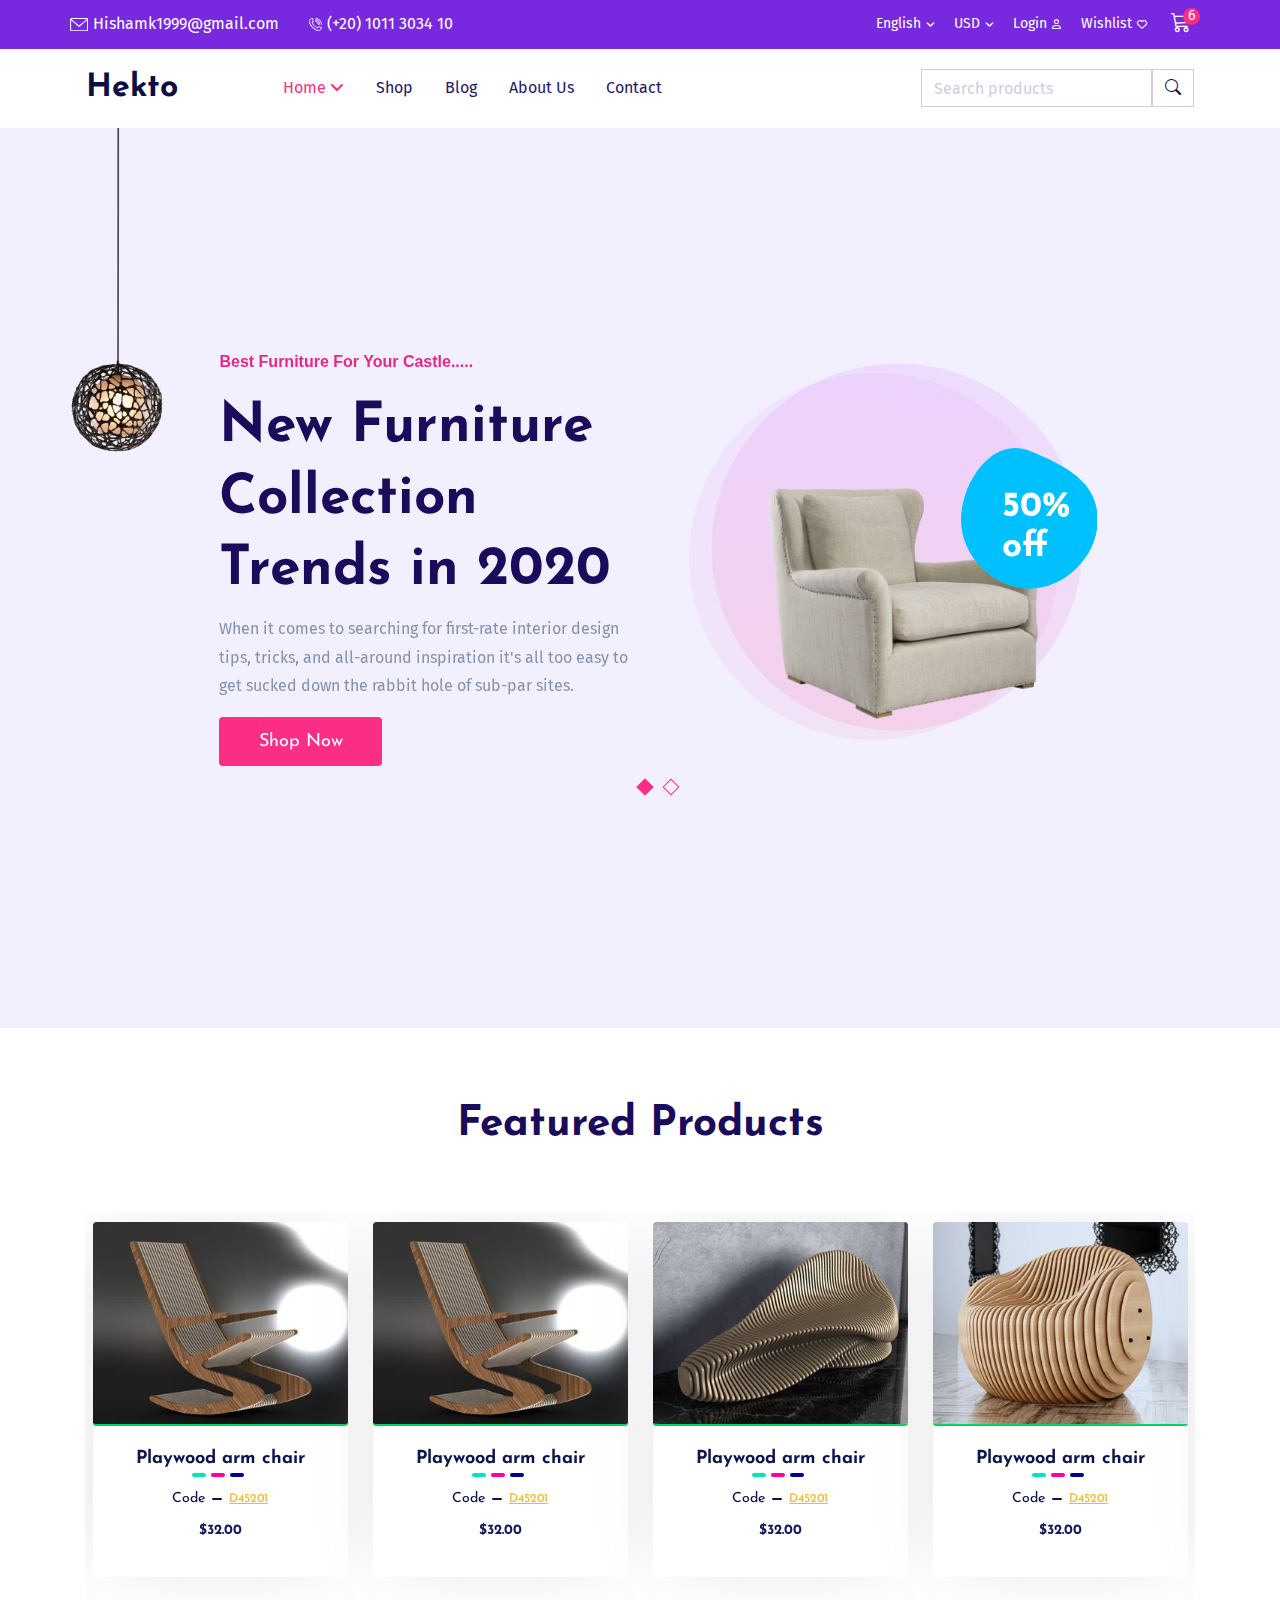
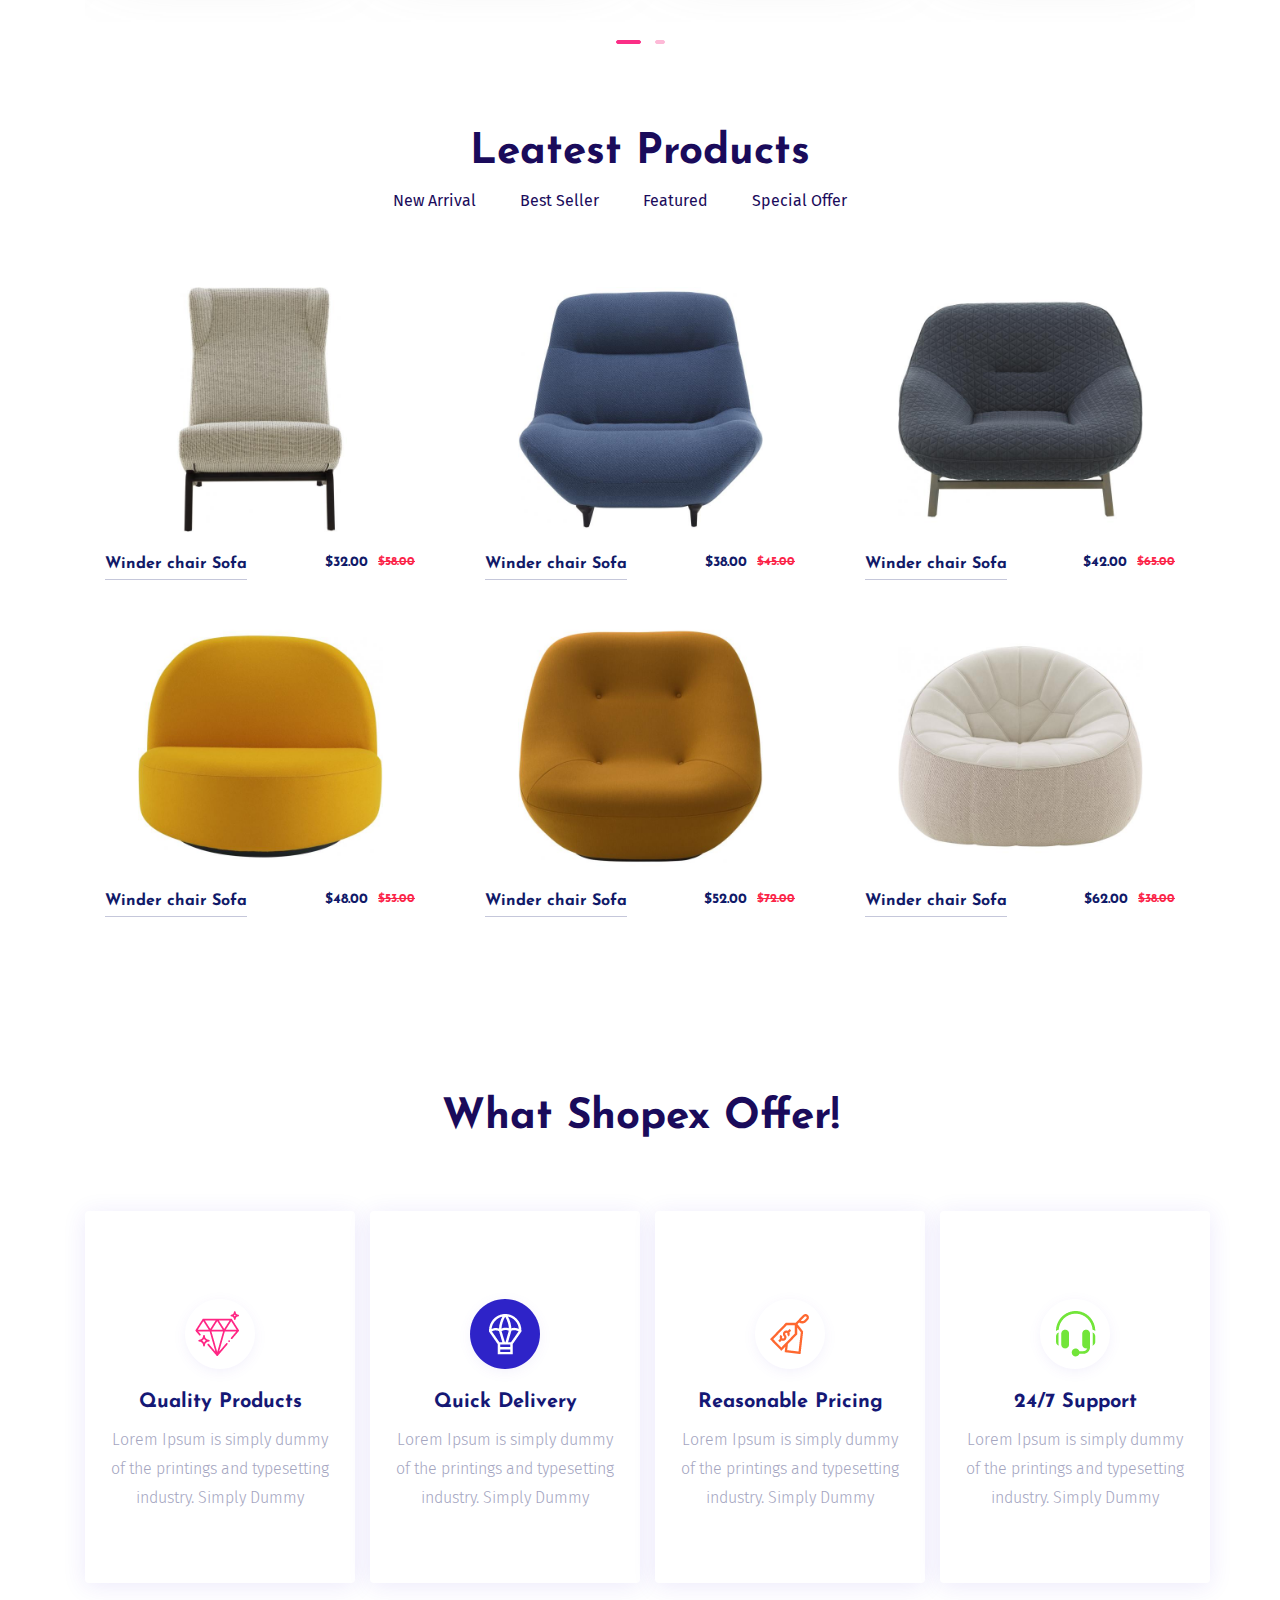
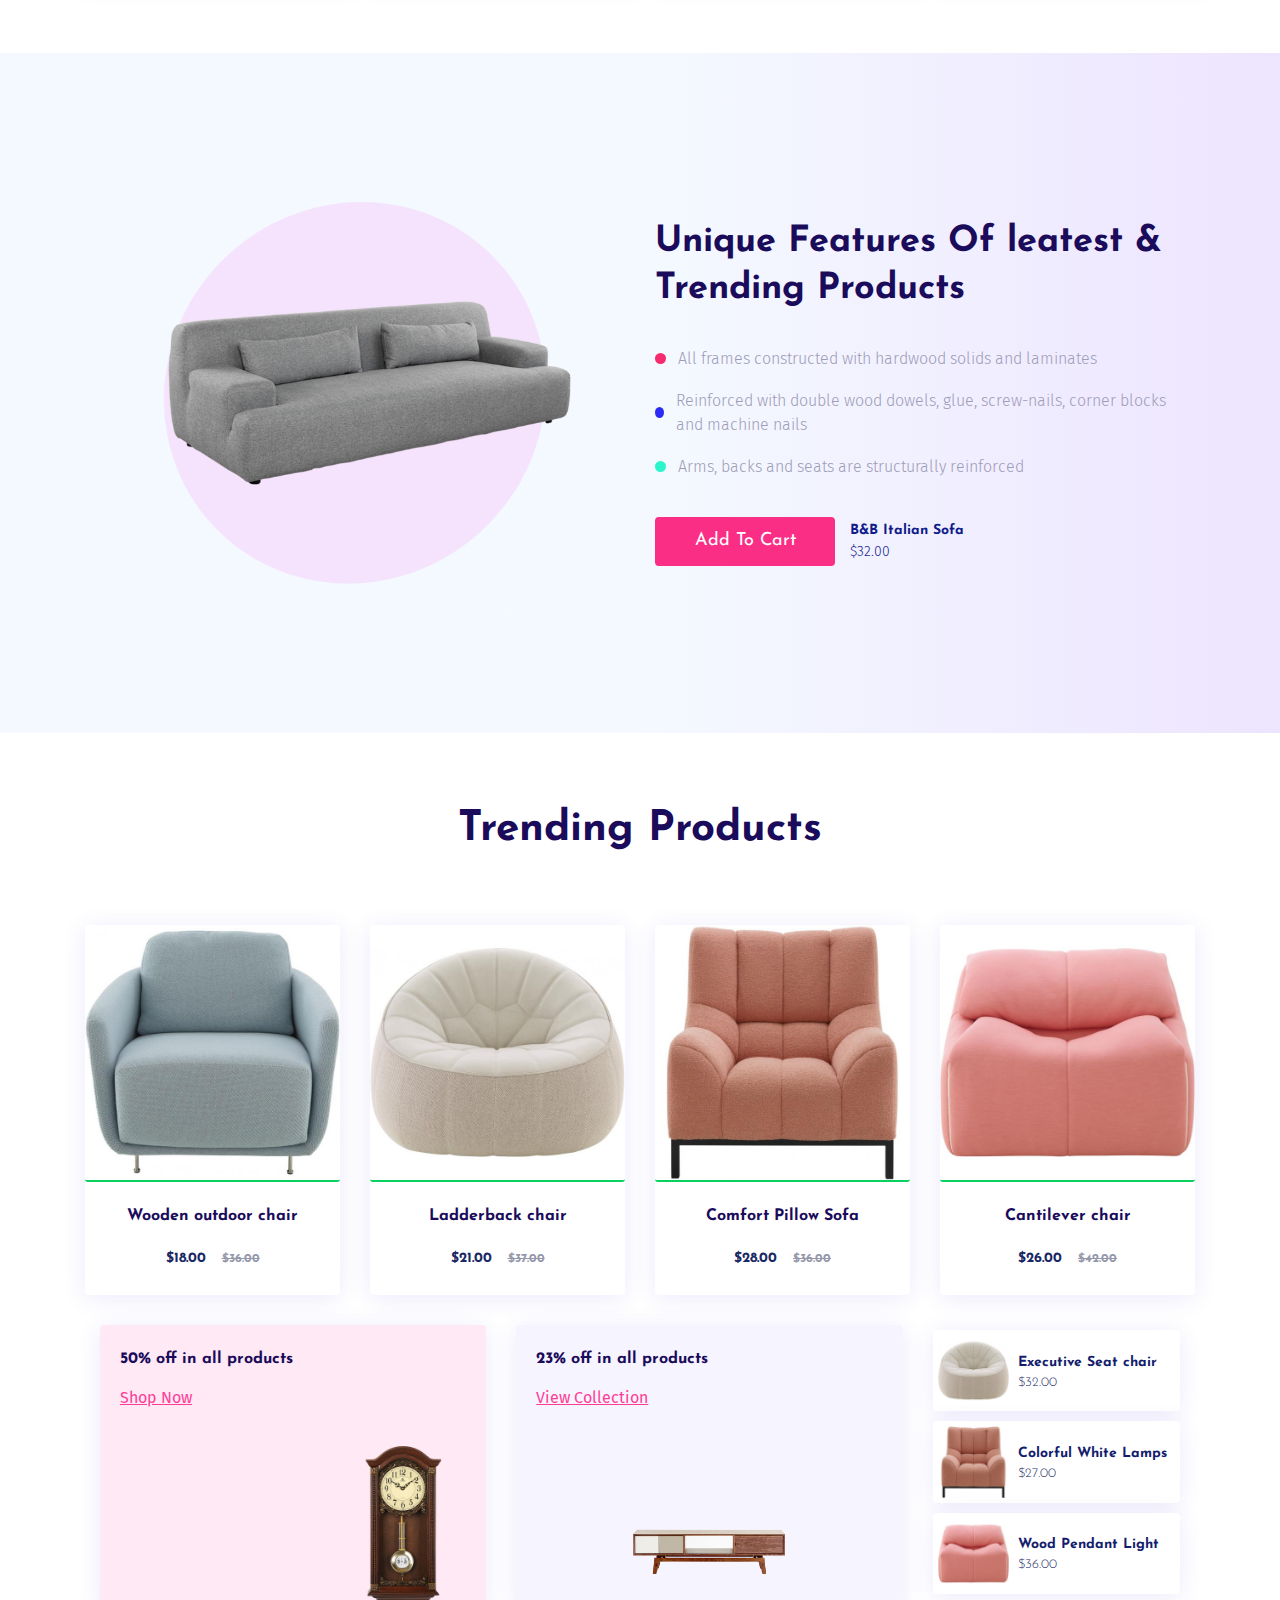
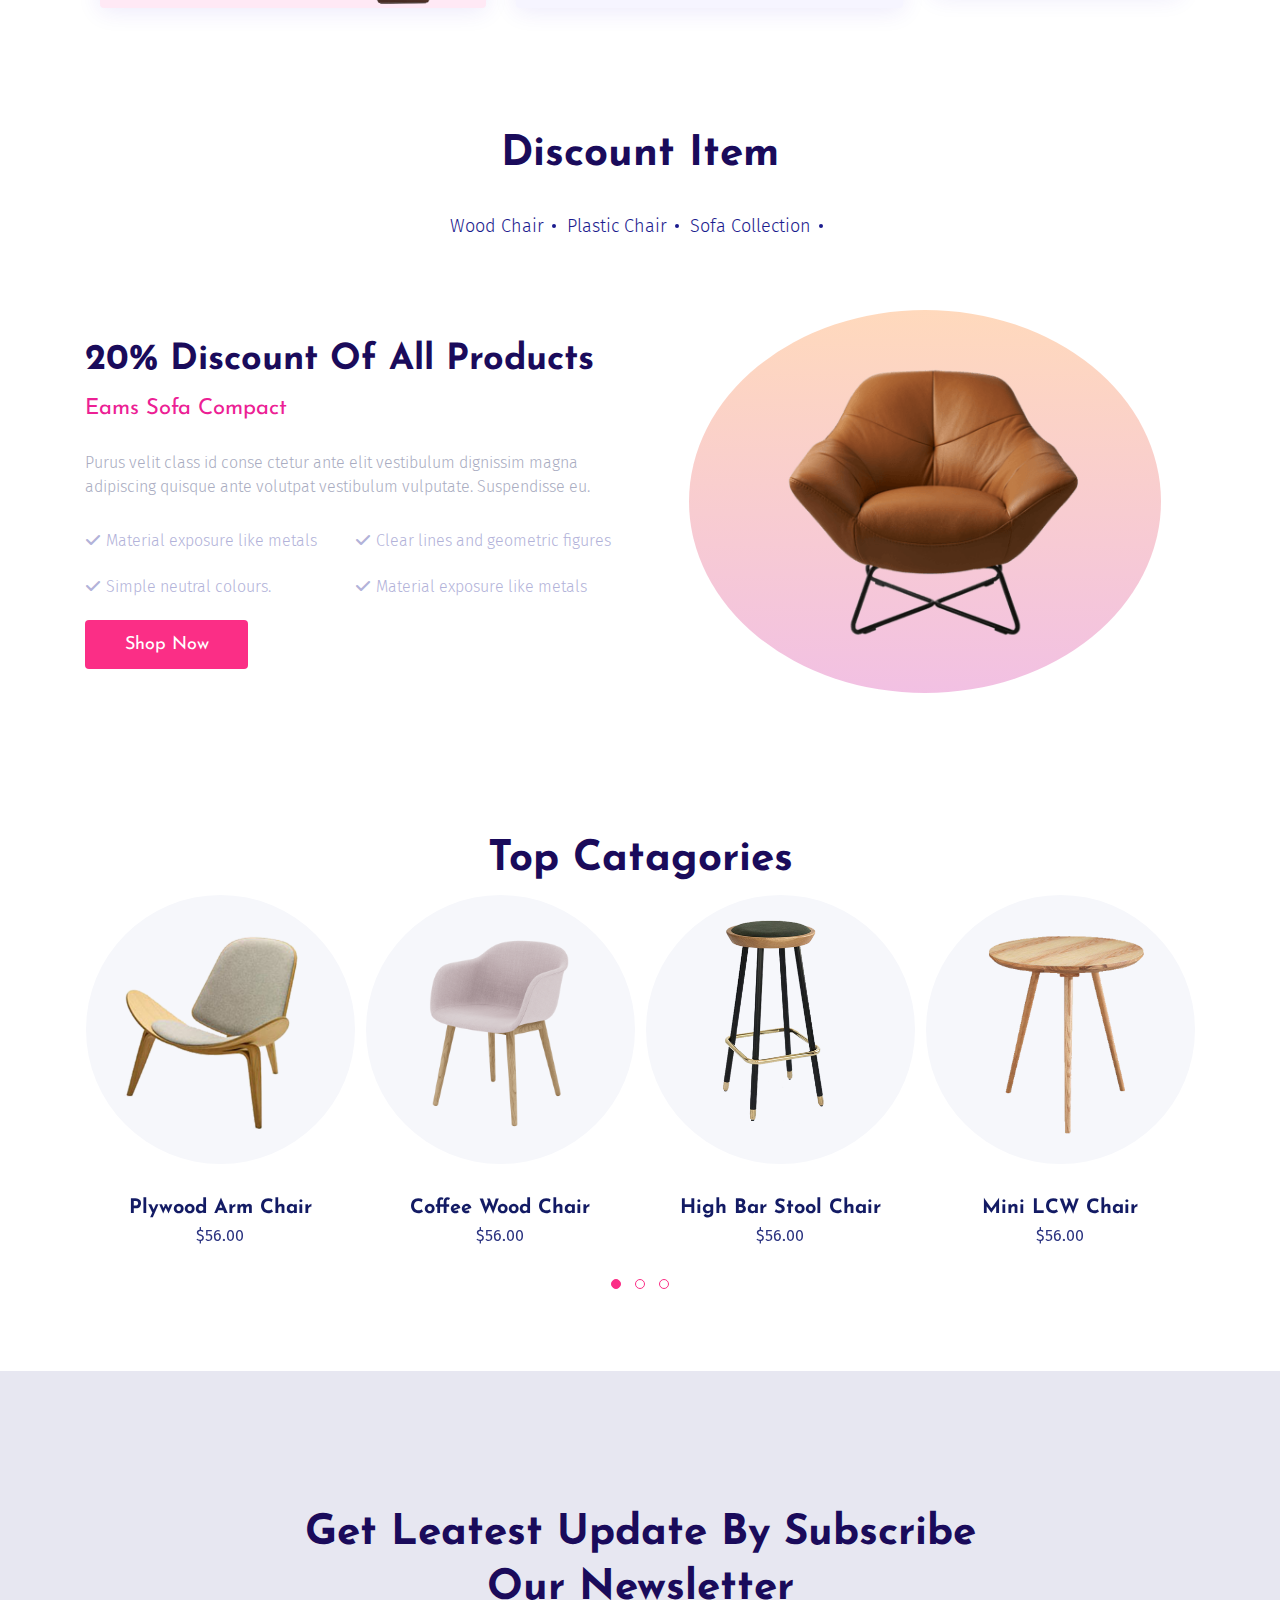
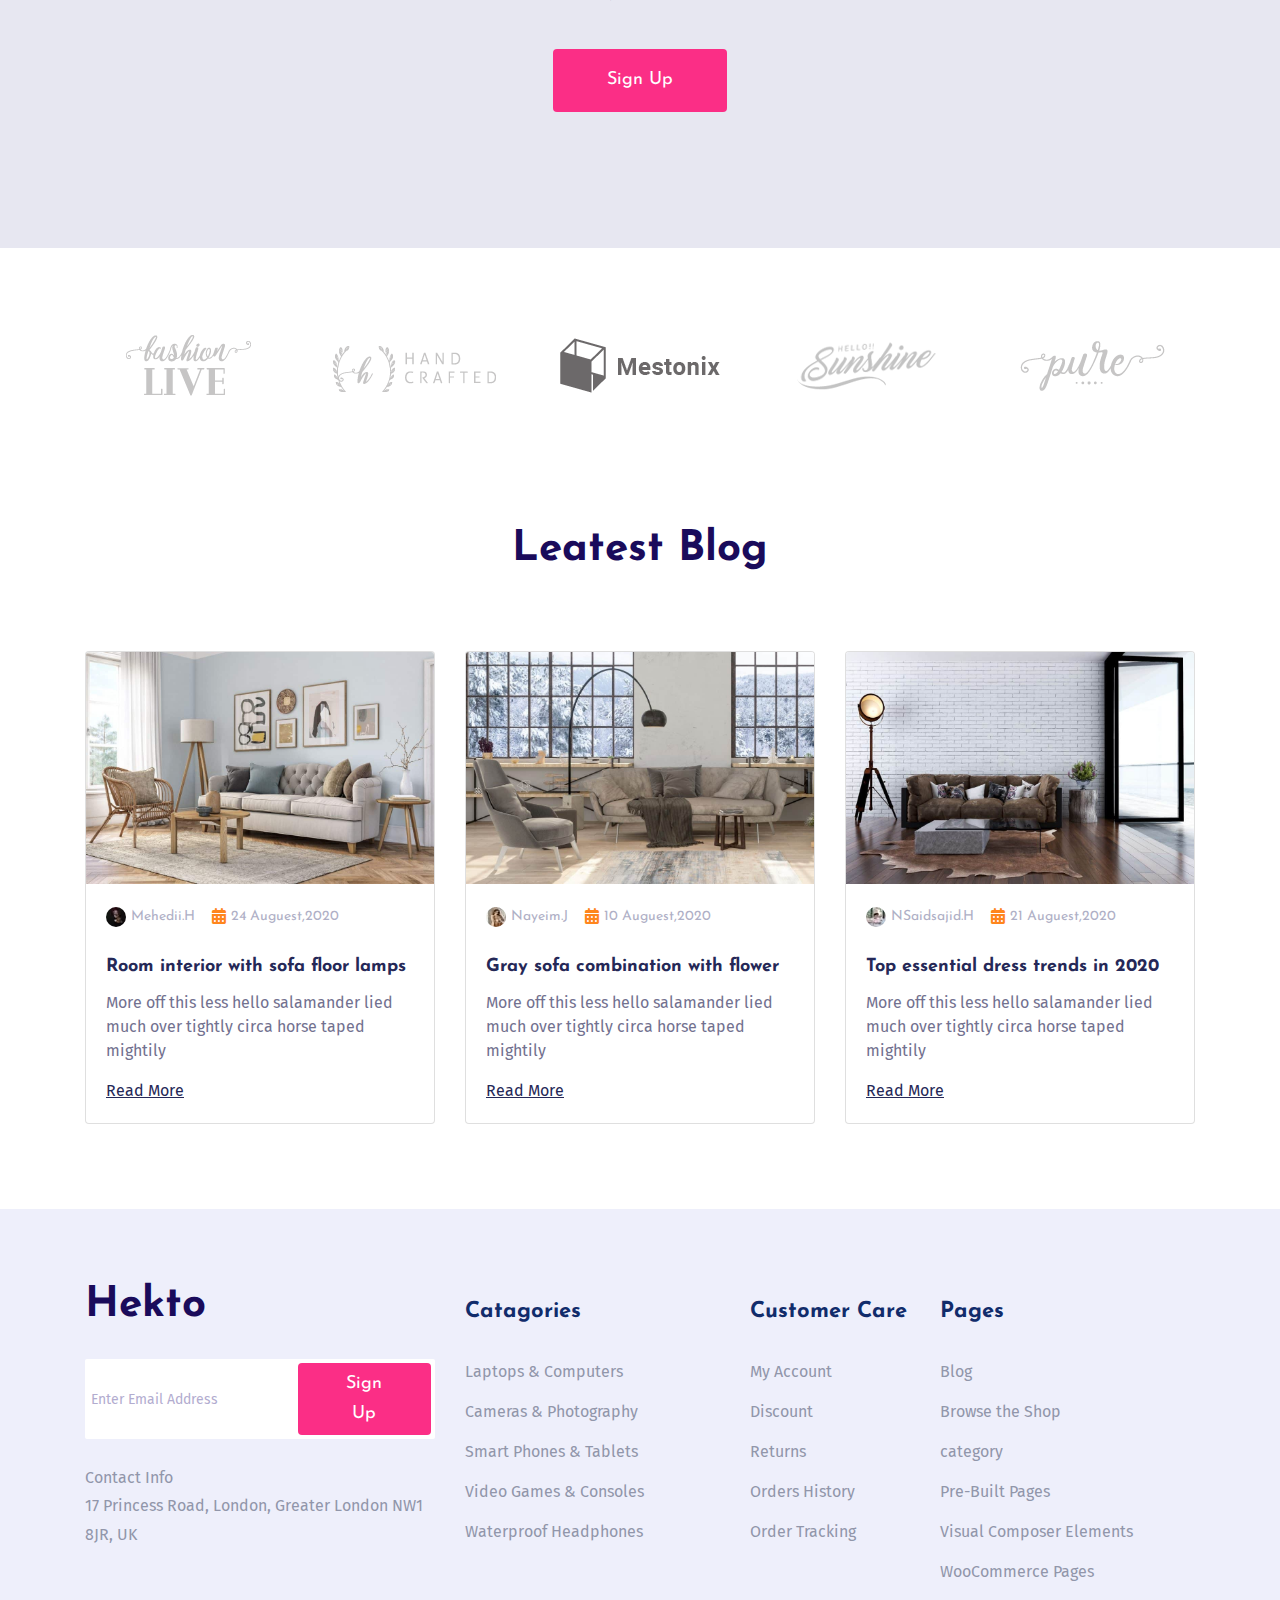
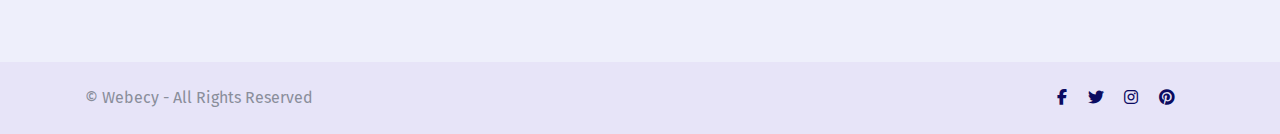
==== commit 9a7df544: "Fix image src path." ====
--- a/index.html
+++ b/index.html
@@ -191,7 +191,7 @@
                     <img src="IMG/Home_img/Grey-Armchair-PNG-File.png" alt="Sofa img">
                   </div>
                   <div class="z-2-img">
-                    <img ../IMG/Home_img/Path 16826.png" alt="50% off shape">
+                    <img src="IMG/Home_img/Path 16826.png" alt="50% off shape">
                     <p>50%<br> off
                     </p>
                   </div>
